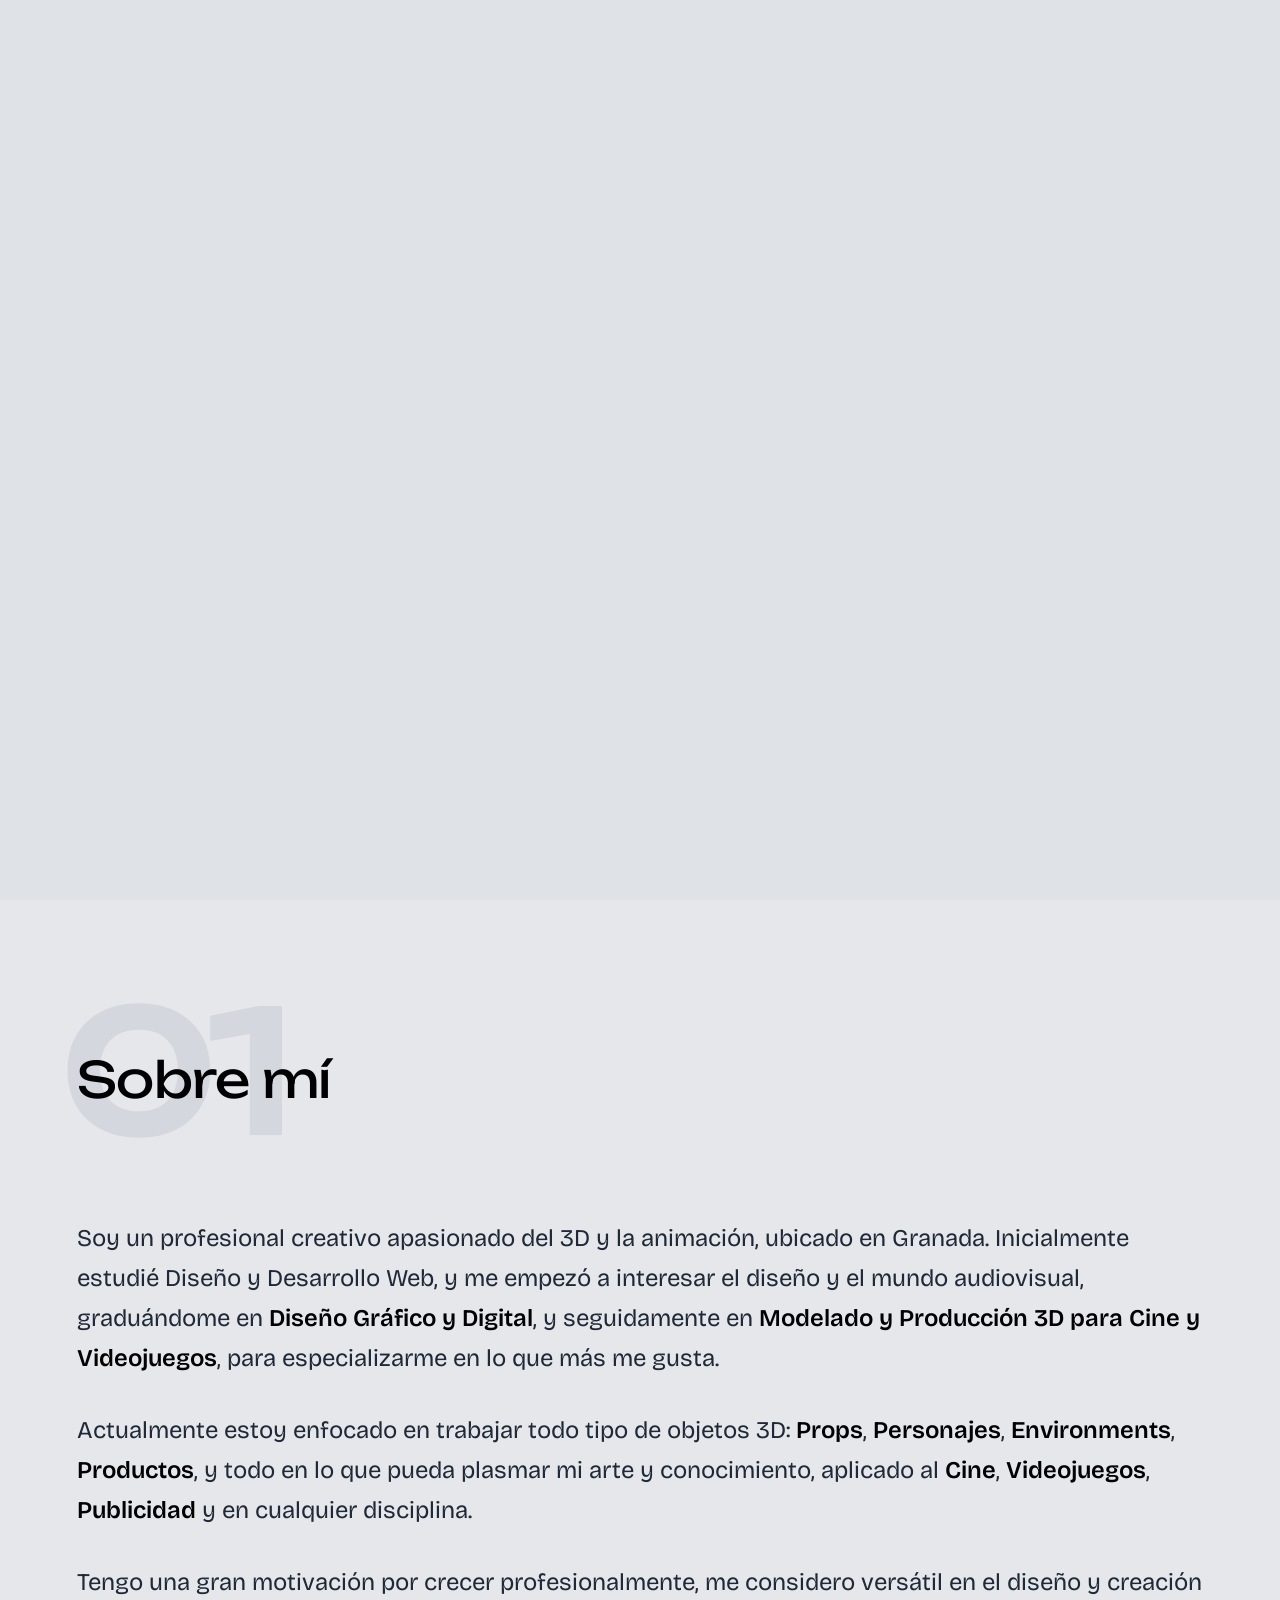
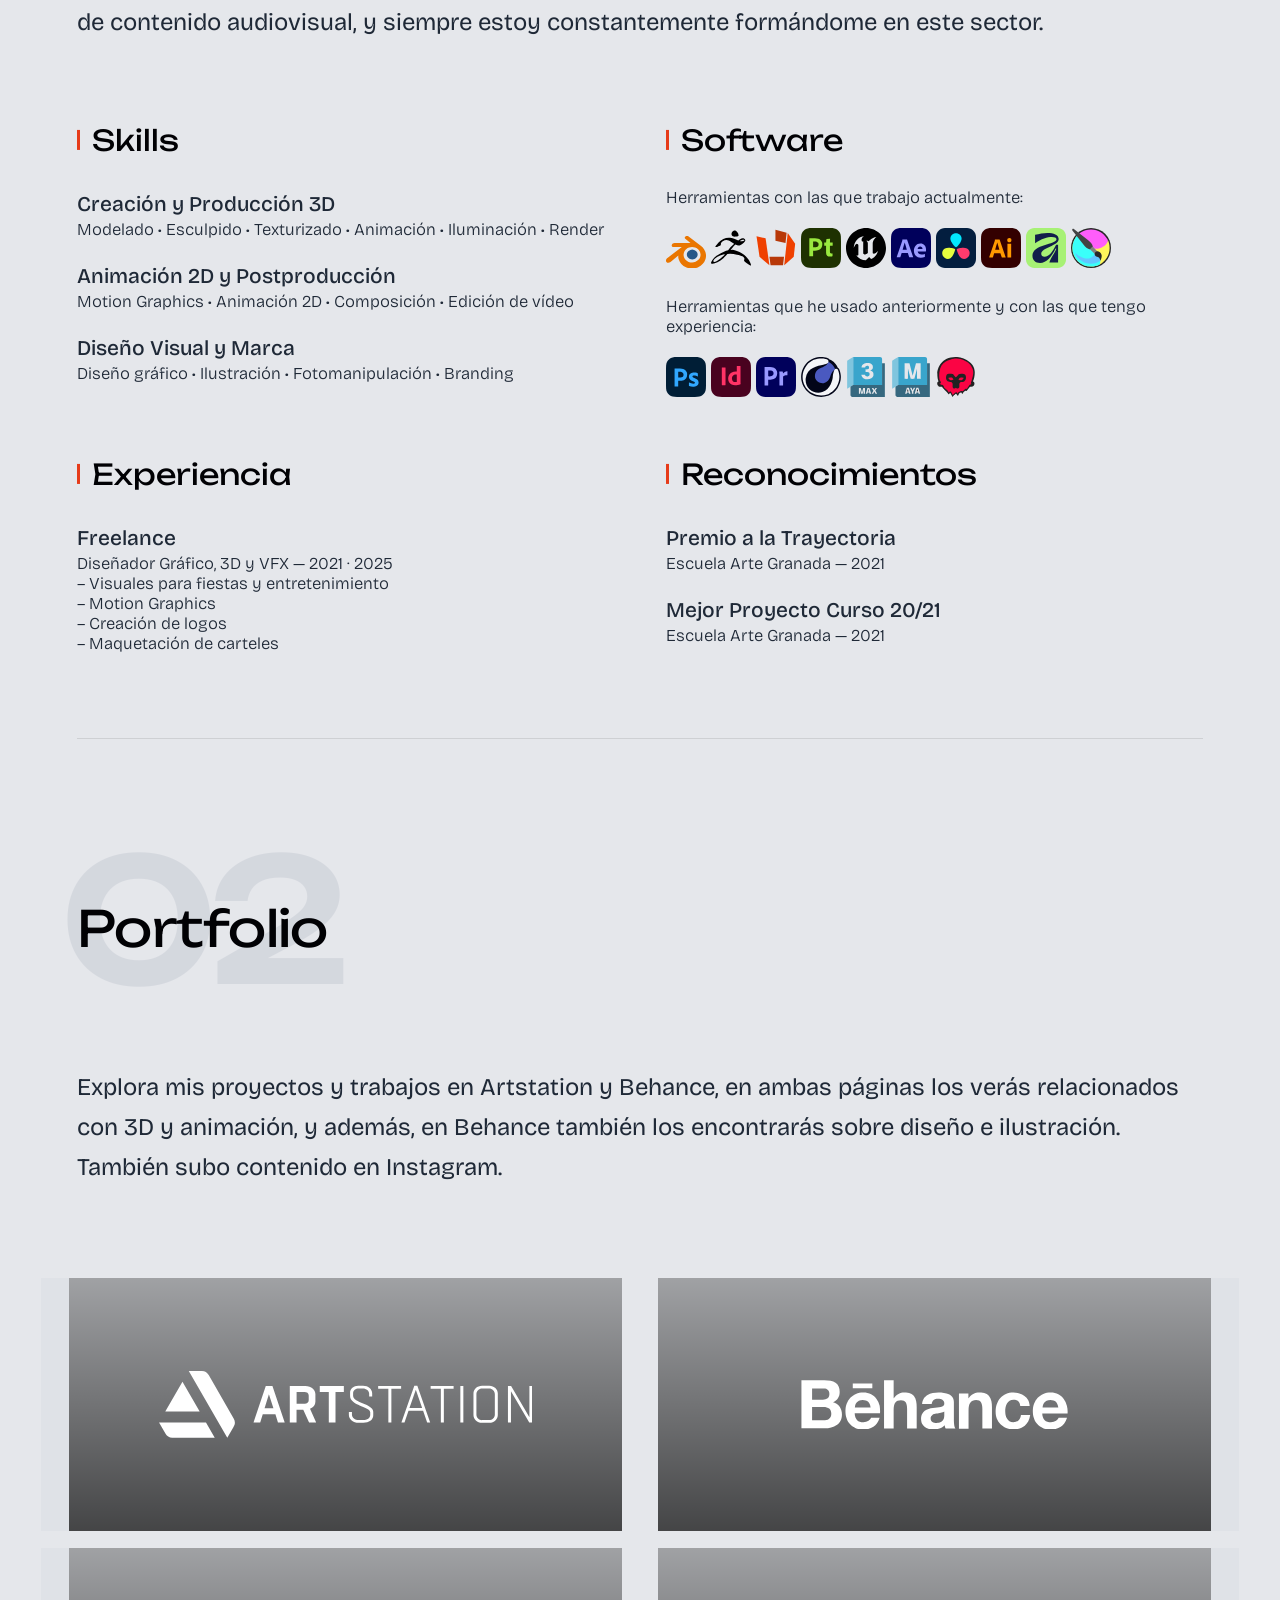
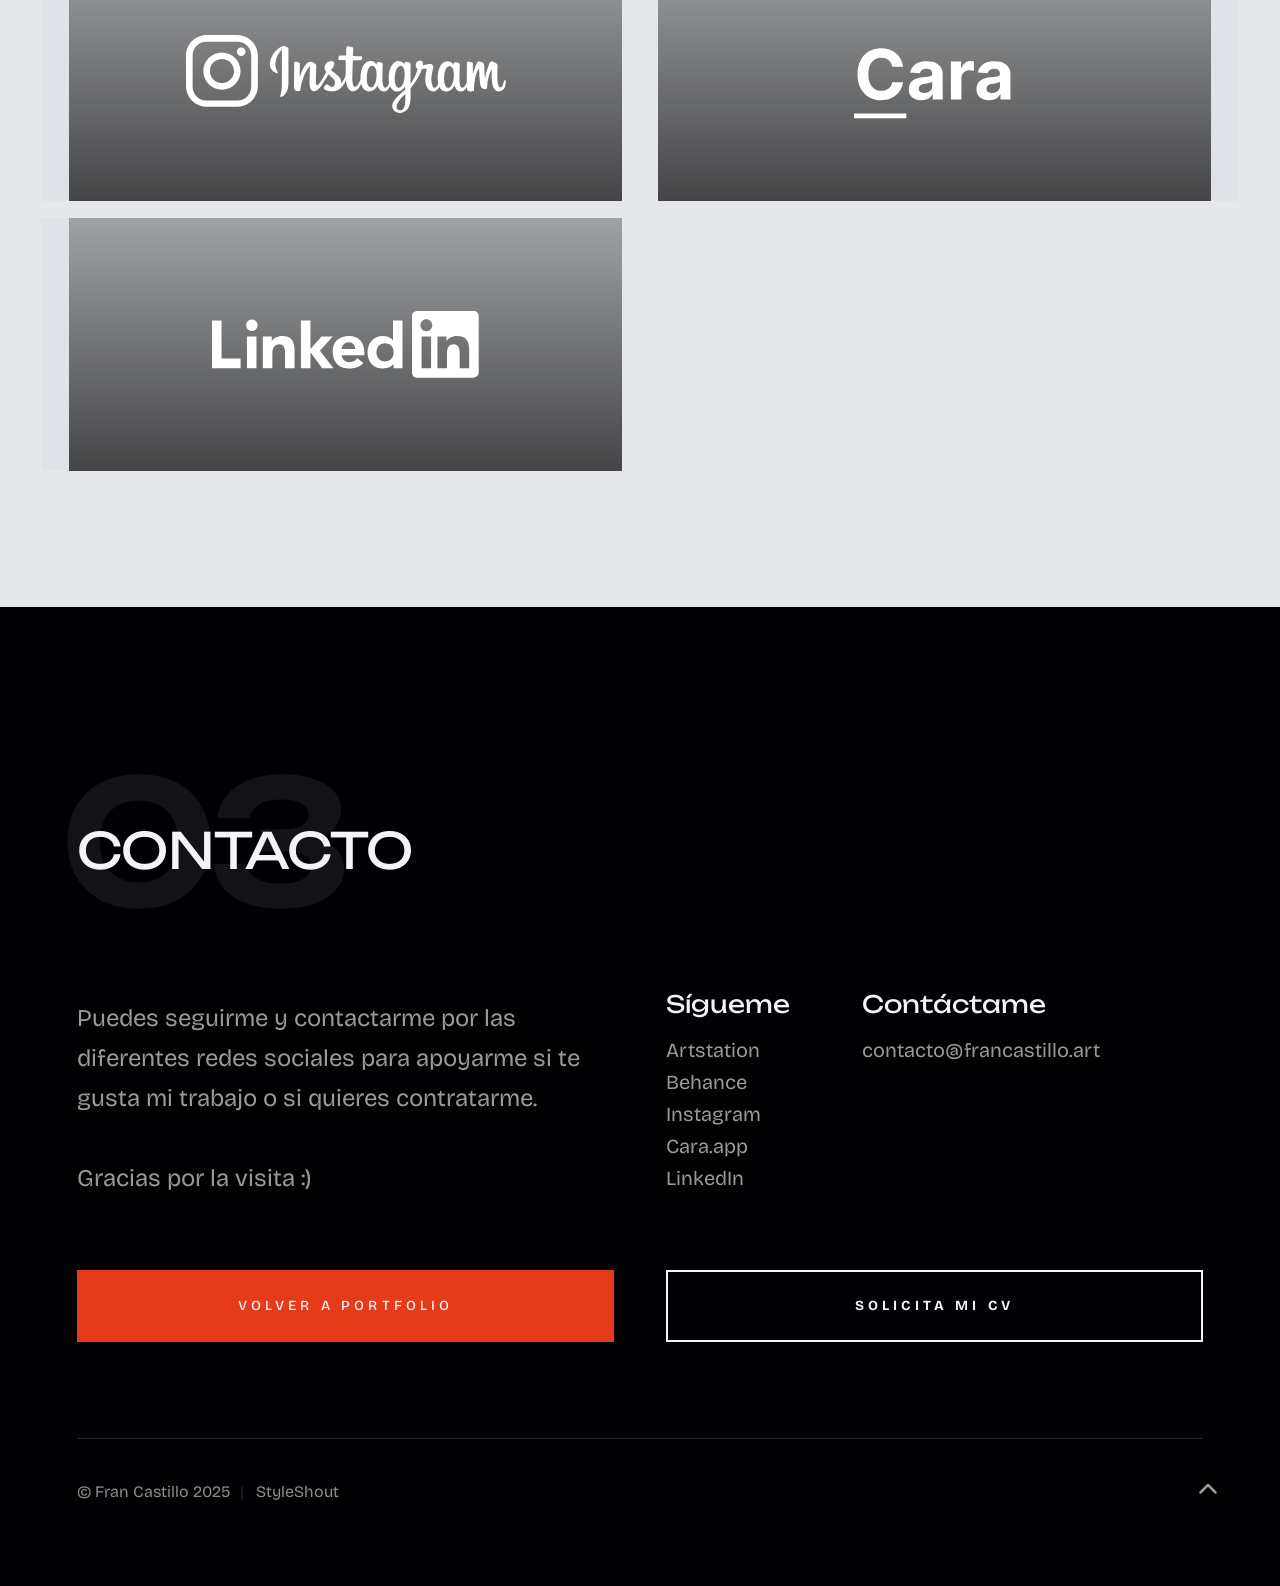
==== index.html @ a3e0c550 "Update index.html" ====
<!DOCTYPE html>
<html lang="es" class="no-js" >
<head>

    <!--- basic page needs
    ================================================== -->
    <meta charset="utf-8">
    <meta name="viewport" content="width=device-width, initial-scale=1">
    <title>Fran Castillo - Artista Digital</title>

    <script>
        document.documentElement.classList.remove('no-js');
        document.documentElement.classList.add('js');
    </script>

    <!-- CSS
    ================================================== -->
    <link rel="stylesheet" href="css/vendor.css">
    <link rel="stylesheet" href="css/styles.css">

    <!-- favicons
    ================================================== -->
    <link rel="icon" type="image/x-icon" href="assets/icons/favicon.ico">
    <link rel="icon" type="image/png" sizes="192x192" href="assets/icons/android-chrome-192x192.png">
    <link rel="icon" type="image/png" sizes="512x512" href="assets/icons/android-chrome-512x512.png">
    <link rel="icon" type="image/png" sizes="32x32" href="assets/icons/favicon-32x32.png">
    <link rel="icon" type="image/png" sizes="16x16" href="assets/icons/favicon-16x16.png">
    <link rel="apple-touch-icon" sizes="180x180" href="assets/icons/apple-touch-icon.png">

</head>


<body id="top">

    
    <!-- preloader
    ================================================== -->
    <div id="preloader">
        <div id="loader" class="dots-fade">
            <div></div>
            <div></div>
            <div></div>
        </div>
    </div>


    <!-- page wrap
    ================================================== -->
    <div id="page" class="s-pagewrap">


        <!-- # site header 
        ================================================== -->
        <header class="s-header">
            <div class="row s-header__inner">

                <div class="s-header__block">
                    <div class="s-header__logo">
                        <a class="logo smoothscroll" href="#intro">
                            <img src="assets/media/francastillo-logo.svg" alt="Homepage">
                        </a>
                    </div>

                    <a class="s-header__menu-toggle" href="#0"><span>MENU</span></a>
                </div> <!-- end s-header__block -->

                <nav class="s-header__nav">    
                    <ul class="s-header__menu-links">
                        <li class="current"><a class="smoothscroll" href="#intro">INICIO</a></li>
                        <li><a class="smoothscroll" href="#about">SOBRE MÍ</a></li>
                        <li><a class="smoothscroll" href="#works">PORTFOLIO</a></li>
                        <li><a class="smoothscroll" href="#footer">CONTACTO</a></li>
                    </ul> <!-- s-header__menu-links -->
                    
                </nav> <!-- end s-header__nav -->

            </div> <!-- end s-header__inner -->
        </header> <!-- end s-header -->


        <!-- # intro
        ================================================== -->
        <section id="intro" class="s-intro target-section">

            <div class="row s-intro__content width-sixteen-col">
                <div class="column lg-12 s-intro__content-inner grid-block grid-16">
                    
                    <div class="s-intro__content-text">

                        <div class="s-intro__content-pretitle text-pretitle">BIENVENID&#64;</div>
                        <h1 class="s-intro__content-title">
                        Soy Fran Castillo, <br>
                        Diseñador & Artista 3D <br>
                        </h1>                            

                        <div class="s-intro__content-btns">
                            <a class="smoothscroll btn" href="#about">SOBRE MÍ</a>
                            <a class="smoothscroll btn btn--stroke" href="#footer">CONTACTA CONMIGO</a>
                        </div> <!-- s-intro__content-btns -->   

                    </div> <!-- s-intro__content-text -->                     
                    
                </div> <!-- s-intro__content-inner -->  
            </div> <!-- s-intro__content -->

            <ul class="s-intro__social social-list">
                <li>
                    <a href="https://www.artstation.com/francastillo" target="_blank" rel="noopener noreferrer">
                        <svg viewBox="0 0 512 452" version="1.1" xmlns="http://www.w3.org/2000/svg" xmlns:xlink="http://www.w3.org/1999/xlink" xml:space="preserve" xmlns:serif="http://www.serif.com/" style="fill-rule:evenodd;clip-rule:evenodd;stroke-linejoin:round;stroke-miterlimit:2;">
                            <title>Artstation</title>
                            <g id="artstation-b" transform="matrix(1.00758,0,0,1.00758,-2.01515,-32.2424)">
                                <path d="M2,377.4L45,451.7C53.713,469.019 71.513,479.994 90.9,480L376.3,480L317.1,377.4L2,377.4ZM501.8,350L335.6,59.3C326.695,42.525 309.191,32 290.2,32L201.8,32L459.1,479.6L499.8,409.1C501.7,405.9 520.8,379.4 501.8,350ZM275,304.5L159.5,104.5L44,304.5L275,304.5Z" style="fill-rule:nonzero;"/>
                            </g>
                        </svg>
                        <span class="u-screen-reader-text">Artstation</span>
                    </a>
                </li>
                <li>
                    <a href="https://www.behance.net/francastilloart" target="_blank" rel="noopener noreferrer">
                        <svg viewBox="0 0 512 322" version="1.1" xmlns="http://www.w3.org/2000/svg" xmlns:xlink="http://www.w3.org/1999/xlink" xml:space="preserve" xmlns:serif="http://www.serif.com/" style="fill-rule:evenodd;clip-rule:evenodd;stroke-linejoin:round;stroke-miterlimit:2;">
                            <title>Behance</title>
                            <g id="behance-b" transform="matrix(3.47126,0,0,3.47126,3.55271e-14,-1.11775)">
                                <path d="M42.9,0.322C47.157,0.322 51.087,0.65 54.69,1.632C58.292,2.287 61.239,3.597 63.859,5.234C66.479,6.872 68.444,9.164 69.754,12.112C71.064,15.059 71.719,18.661 71.719,22.591C71.719,27.176 70.736,31.106 68.444,34.053C66.479,37 63.204,39.62 59.274,41.585C64.842,43.223 69.099,46.17 71.719,50.1C74.339,54.03 75.976,58.942 75.976,64.509C75.976,69.094 74.994,73.024 73.356,76.299C71.719,79.574 69.099,82.521 66.152,84.486C63.204,86.451 59.602,88.088 55.672,89.071C51.742,90.053 47.812,90.708 43.883,90.708L0,90.708L0,0.322L42.9,0.322ZM40.28,37C43.883,37 46.83,36.018 49.122,34.381C51.415,32.743 52.397,29.796 52.397,26.193C52.397,24.228 52.07,22.264 51.415,20.954C50.76,19.644 49.777,18.661 48.467,17.679C47.157,17.024 45.848,16.369 44.21,16.041C42.573,15.714 40.935,15.714 38.97,15.714L19.976,15.714L19.976,37L40.28,37ZM41.263,75.644C43.228,75.644 45.193,75.316 46.83,74.989C48.467,74.661 50.105,74.006 51.415,73.024C52.725,72.041 53.707,71.059 54.69,69.422C55.345,67.784 56,65.819 56,63.527C56,58.942 54.69,55.667 52.07,53.375C49.45,51.41 45.848,50.427 41.59,50.427L19.976,50.427L19.976,75.644L41.263,75.644ZM104.468,75.316C107.088,77.936 111.018,79.246 116.257,79.246C119.86,79.246 123.135,78.264 125.754,76.626C128.373,74.661 130.011,72.696 130.667,70.731L146.713,70.731C144.094,78.591 140.164,84.158 134.924,87.761C129.684,91.036 123.462,93 115.93,93C110.69,93 106.105,92.018 101.848,90.381C97.59,88.743 94.315,86.451 91.368,83.176C88.421,80.229 86.128,76.626 84.818,72.369C83.181,68.112 82.526,63.527 82.526,58.287C82.526,53.375 83.181,48.79 84.818,44.533C86.456,40.275 88.748,36.673 91.695,33.398C94.643,30.451 98.245,27.831 102.175,26.193C106.433,24.556 110.69,23.574 115.93,23.574C121.497,23.574 126.409,24.556 130.667,26.848C134.924,29.141 138.199,31.761 140.819,35.691C143.439,39.293 145.404,43.55 146.713,48.135C147.368,52.72 147.696,57.305 147.368,62.544L99.883,62.544C99.883,67.784 101.848,72.696 104.468,75.316ZM125.099,40.93C122.807,38.638 119.205,37.328 114.947,37.328C112,37.328 109.708,37.983 107.743,38.965C105.778,39.948 104.468,41.258 103.158,42.568C101.848,43.878 101.193,45.515 100.866,47.152C100.538,48.79 100.211,50.1 100.211,51.41L129.684,51.41C129.029,46.497 127.392,43.223 125.099,40.93ZM96.28,6.544L132.959,6.544L132.959,15.386L96.28,15.386L96.28,6.544Z"/>
                            </g>
                        </svg>
                        <span class="u-screen-reader-text">Behance</span>
                    </a>
                </li>
                <li>
                    <a href="https://www.instagram.com/francastilloart/" target="_blank" rel="noopener noreferrer">
                        <svg viewBox="0 0 512 512" version="1.1" xmlns="http://www.w3.org/2000/svg" xmlns:xlink="http://www.w3.org/1999/xlink" xml:space="preserve" xmlns:serif="http://www.serif.com/" style="fill-rule:evenodd;clip-rule:evenodd;stroke-linejoin:round;stroke-miterlimit:2;">
                            <title>Instagram</title>
                            <g id="instagram-b" transform="matrix(6.82667,0,0,6.82667,-85.3333,-85.3333)">
                                <path d="M33.333,12.5C21.846,12.5 12.5,21.846 12.5,33.333L12.5,66.667C12.5,78.154 21.846,87.5 33.333,87.5L66.667,87.5C78.154,87.5 87.5,78.154 87.5,66.667L87.5,33.333C87.5,21.846 78.154,12.5 66.667,12.5L33.333,12.5ZM33.333,20.833L66.667,20.833C73.558,20.833 79.167,26.442 79.167,33.333L79.167,66.667C79.167,73.558 73.558,79.167 66.667,79.167L33.333,79.167C26.442,79.167 20.833,73.558 20.833,66.667L20.833,33.333C20.833,26.442 26.442,20.833 33.333,20.833ZM70.833,25C68.548,25 66.667,26.881 66.667,29.167C66.667,31.452 68.548,33.333 70.833,33.333C73.119,33.333 75,31.452 75,29.167C75,26.881 73.119,25 70.833,25ZM50,29.167C38.513,29.167 29.167,38.513 29.167,50C29.167,61.488 38.513,70.833 50,70.833C61.488,70.833 70.833,61.488 70.833,50C70.833,38.513 61.488,29.167 50,29.167ZM50,37.5C56.892,37.5 62.5,43.108 62.5,50C62.5,56.892 56.892,62.5 50,62.5C43.108,62.5 37.5,56.892 37.5,50C37.5,43.108 43.108,37.5 50,37.5Z" style="fill-rule:nonzero;"/>
                            </g>
                        </svg>
                        <span class="u-screen-reader-text">Instagram</span>
                    </a>
                </li>
                <li>
                    <a href="https://cara.app/francastillo" target="_blank" rel="noopener noreferrer">
                        <svg viewBox="0 0 512 512" version="1.1" xmlns="http://www.w3.org/2000/svg" xmlns:xlink="http://www.w3.org/1999/xlink" xml:space="preserve" xmlns:serif="http://www.serif.com/" style="fill-rule:evenodd;clip-rule:evenodd;stroke-linejoin:round;stroke-miterlimit:2;">
                            <title>Cara</title>
                            <path id="cara-s" d="M408.233,0C465.542,0 512,46.458 512,103.767L512,408.233C512,465.542 465.542,512 408.233,512L103.767,512C46.458,512 0,465.542 0,408.233L0,103.767C0,46.458 46.458,0 103.767,0L408.233,0ZM336.928,206.273L380.271,147.956C311.433,93.335 206.289,96.756 145.761,164.939C125.701,187.535 112.804,217.015 111.315,252.774C109.244,302.525 131.591,348.601 166.429,373.333C232.326,420.112 321.044,408.824 384.282,364.477L345.538,302.72C299.036,338.888 213.657,335.441 207.757,263.106C201.855,190.773 281.815,170.105 336.928,206.273Z"/>
                        </svg>
                        <span class="u-screen-reader-text">Cara</span>
                    </a>
                </li>
                <li>
                    <a href="https://www.linkedin.com/in/francastillo7" target="_blank" rel="noopener noreferrer">
                        <svg viewBox="0 0 512 512" version="1.1" xmlns="http://www.w3.org/2000/svg" xmlns:xlink="http://www.w3.org/1999/xlink" xml:space="preserve" xmlns:serif="http://www.serif.com/" style="fill-rule:evenodd;clip-rule:evenodd;stroke-linejoin:round;stroke-miterlimit:2;">
                            <title>LinkedIn</title>
                            <g id="linkedin-b" transform="matrix(1.14286,0,0,1.14286,2.13163e-14,-5.68434e-14)">
                                <path d="M100.3,448L7.4,448L7.4,148.9L100.3,148.9L100.3,448ZM53.8,108.1C24.1,108.1 0,83.5 0,53.8C-0,24.286 24.286,0 53.8,0C83.314,-0 107.6,24.286 107.6,53.8C107.6,83.5 83.5,108.1 53.8,108.1ZM448,448L355.2,448L355.2,302.4C355.2,267.7 354.5,223.2 306.9,223.2C258.6,223.2 251.2,260.9 251.2,299.9L251.2,448L158.4,448L158.4,148.9L247.5,148.9L247.5,189.7L248.8,189.7C261.2,166.2 291.5,141.4 336.7,141.4C430.7,141.4 448,203.3 448,283.7L448,448Z" style="fill-rule:nonzero;"/>
                            </g>
                        </svg>
                        <span class="u-screen-reader-text">LinkedIn</span>
                    </a>
                </li>
            </ul> <!-- end s-intro__social -->

            <div class="s-intro__content-media">
                <img src="assets/media/francastillo-intro-bg.webp" srcset="assets/media/francastillo-intro-bg.webp 1x, assets/media/francastillo-intro-bg.webp 2x" alt="">
                <!--<video autoplay loop muted playsinline loading="lazy"><source src="" type="video/mp4"></video>-->
            </div> <!-- s-intro__content-media -->                

            <div class="s-intro__btn-download">
                <a class="smoothscroll btn btn--stroke" href="#works">MIS TRABAJOS</a>
            </div> <!-- end s-intro__btn-download -->
            
            <div class="s-intro__scroll-down">
                <a href="#about" class="smoothscroll">
                    <div class="scroll-icon">
                        <svg xmlns="http://www.w3.org/2000/svg" viewBox="0 0 512 512"><path d="M233.4 406.6c12.5 12.5 32.8 12.5 45.3 0l192-192c12.5-12.5 12.5-32.8 0-45.3s-32.8-12.5-45.3 0L256 338.7 86.6 169.4c-12.5-12.5-32.8-12.5-45.3 0s-12.5 32.8 0 45.3l192 192z"/></svg>
                    </div>
                    <span class="scroll-text u-screen-reader-text">DESPLAZAR</span>
                </a>
            </div> <!-- s-intro__scroll-down -->

        </section> <!-- end s-intro -->


        <!-- # about
        ================================================== -->
        <section id="about" class="s-about target-section">

            <div class="row s-about__content">
                <div class="column xl-12">    
                    
                    <div class="section-header" data-num="01">
                        <h2 class="text-display-title">Sobre mí</h2>
                    </div> <!-- end section-header -->

                    <p class="attention-getter">
                    Soy un profesional creativo apasionado del 3D y la animación, ubicado en Granada. Inicialmente estudié Diseño y Desarrollo Web, y me empezó a interesar el diseño y el mundo audiovisual, graduándome en <strong>Diseño Gráfico y Digital</strong>, y seguidamente en <strong>Modelado y Producción 3D para Cine y Videojuegos</strong>, para especializarme en lo que más me gusta.
                    </p>

                    <p class="attention-getter">
                    Actualmente estoy enfocado en trabajar todo tipo de objetos 3D: <strong>Props</strong>, <strong>Personajes</strong>, <strong>Environments</strong>, <strong>Productos</strong>, y todo en lo que pueda plasmar mi arte y conocimiento, aplicado al <strong>Cine</strong>, <strong>Videojuegos</strong>, <strong>Publicidad</strong> y en cualquier disciplina.
                    </p>

                    <p class="attention-getter">
                    Tengo una gran motivación por crecer profesionalmente, me considero versátil en el diseño y creación de contenido audiovisual, y siempre estoy constantemente formándome en este sector.
                    </p>

                    <hr style="margin: 0;border: none; height: 50px; background-color: transparent;">

                    <!--DIV SKILLS Y SOFTWARE-->
                    <div class="grid-list-items s-about__blocks">

                        <div class="grid-list-items__item s-about__block">
                            <h4 class="s-about__block-title">Skills</h4>
                            <ul class="s-about__list">
                                <li>
                                    Creación y Producción 3D
                                    <span>Modelado &#8226; Esculpido &#8226; Texturizado &#8226; Animación &#8226; Iluminación &#8226; Render</span>
                                </li>
                                <li>
                                    Animación 2D y Postproducción
                                    <span>Motion Graphics &#8226; Animación 2D &#8226; Composición &#8226; Edición de vídeo</span>
                                </li>
                                <li>
                                    Diseño Visual y Marca
                                    <span>Diseño gráfico &#8226; Ilustración &#8226; Fotomanipulación &#8226; Branding</span>
                                </li>
                                
                            </ul>
                        </div> <!--end s-about__block -->

                        <div class="grid-list-items__item s-about__block">
                            <h4 class="s-about__block-title">Software</h4>
                            <ul class="s-about__list">
                                <li>
                                    <span>Herramientas con las que trabajo actualmente:</span>
                                </li>
                                <li>
                                    <!-- BLENDER SVG -->
                                    <a href="https://www.blender.org/" target="_blank" rel="noopener noreferrer" style="cursor: help;">
                                        <svg  width="40px" id="Layer_1" data-name="Layer 1" xmlns="http://www.w3.org/2000/svg" viewBox="0 0 499.77 405.98"><title>Blender</title><defs>
                                        <style>
                                            .cls-1{fill:var(--color-svg-light);transition: all 0.3s;}
                                            svg:hover .cls-2, svg:hover .cls-3{fill:var(--color-svg-dark);transition: all 0.3s;}
                                            .cls-2{fill:#265787;transition: all 0.3s;}
                                            .cls-3{fill:#ea7600;transition: all 0.3s;}
                                        </style></defs>
                                        <path class="cls-1" d="M196.49,225.35c1.82-32.49,17.73-61.11,41.73-81.4,23.54-19.92,55.22-32.1,89.78-32.1S394.21,124,417.77,144c24,20.29,39.89,48.91,41.73,81.37,1.82,33.38-11.6,64.39-35.14,87.37-24,23.38-58.13,38.06-96.36,38.06s-72.43-14.68-96.41-38.06C208,289.71,194.66,258.7,196.49,225.35Z"/>
                                        <path class="cls-2" d="M260.53,228.27c.93-16.67,9.1-31.36,21.41-41.77a72.65,72.65,0,0,1,92.13,0c12.3,10.41,20.47,25.1,21.41,41.75.93,17.13-6,33-18,44.83-12.31,12-29.83,19.53-49.44,19.53s-37.16-7.53-49.47-19.53C266.45,261.29,259.59,245.38,260.53,228.27Z"/>
                                        <path class="cls-3" d="M153.08,262c.11,6.52,2.19,19.2,5.31,29.1a153.58,153.58,0,0,0,33.16,57.42,171.34,171.34,0,0,0,58,41.67A189.71,189.71,0,0,0,402,389.88,172.65,172.65,0,0,0,460,348a154.79,154.79,0,0,0,33.15-57.53,145.39,145.39,0,0,0,6.24-32.11,146.87,146.87,0,0,0-1-31.9,148.49,148.49,0,0,0-21.15-57.87,161.49,161.49,0,0,0-38.58-42.53l0,0L282.5,6.2c-.14-.11-.26-.22-.41-.32-10.24-7.86-27.47-7.83-38.73,0s-12.69,21.14-2.56,29.46l0,0,65.11,53-198.46.21h-.27C90.74,88.61,75,99.37,71.85,113c-3.21,13.86,7.93,25.36,25,25.42l0,.06,100.6-.19L17.9,276l-.69.51C.28,289.52-5.2,311.08,5.47,324.73c10.82,13.87,33.84,13.9,51,.08l98-80.18A152.15,152.15,0,0,0,153.08,262ZM404.82,298.2c-20.18,20.56-48.44,32.22-79,32.28s-58.89-11.5-79.07-32a93.92,93.92,0,0,1-21.58-33.78,87.69,87.69,0,0,1-5-37.74A89.11,89.11,0,0,1,231,191.39a98,98,0,0,1,24-28.55c19.62-16,44.6-24.65,70.73-24.68s51.12,8.54,70.76,24.48a97.5,97.5,0,0,1,24,28.46,89.19,89.19,0,0,1,10.86,35.52,87.81,87.81,0,0,1-5,37.72A94.33,94.33,0,0,1,404.82,298.2Z"/></svg>
                                    </a>

                                    <!-- ZBRUSH SVG -->
                                    <a href="https://www.maxon.net/zbrush" target="_blank" rel="noopener noreferrer" style="cursor: help;">
                                        <svg width="40px"  viewBox="0 0 280 280" version="1.1" xmlns="http://www.w3.org/2000/svg" xmlns:xlink="http://www.w3.org/1999/xlink" xml:space="preserve" xmlns:serif="http://www.serif.com/" style="fill-rule:evenodd;clip-rule:evenodd;stroke-linejoin:round;stroke-miterlimit:2;"><title>ZBrush</title>
                                        <style>
                                            .cls-zbrush{fill:black;transition: all 0.3s;}
                                            svg:hover .cls-zbrush{fill:var(--color-svg-dark);transition: all 0.3s;}
                                        </style>
                                        <g transform="matrix(0.350686,0,0,0.350686,-0.274326,-0.274148)">
                                        <path class="cls-zbrush" d="M410.891,130.092C407.842,114.83 411.734,99.009 422.289,82.628C434.772,62.916 449.48,52.098 466.414,49.872C488.345,47.377 508.605,59.03 527.48,84.294C544.967,107.884 552.744,130.092 550.802,150.356C550.517,162.569 532.484,170.061 496.673,172.556C468.633,174.783 448.373,172.003 435.316,163.952C421.72,155.908 413.669,144.531 410.891,130.092ZM797.838,747.709C795.897,751.862 788.97,751.311 777.02,746.038C756.761,736.325 734.278,721.609 709.02,701.62C680.98,679.42 664.597,661.933 660.159,649.159C659.33,646.105 659.612,642.227 661.272,637.23L666.553,623.067C670.155,610.025 665.433,596.983 652.391,583.925C646.012,577.545 637.406,571.444 626.852,565.608C602.155,552.566 566.62,541.466 519.711,532.577C471.127,523.419 424.783,518.145 380.644,517.039L327.07,519.817C312.914,536.191 299.319,551.453 286.262,565.608C275.162,577.269 264.345,588.094 253.791,598.088C211.323,636.117 169.97,664.987 129.439,684.969C74.198,711.897 32.839,719.667 4.803,707.73C1.195,705.234 0.083,701.073 1.195,695.239L6.192,679.695C25.345,638.059 56.711,600.03 99.737,565.606C103.345,562.559 107.23,559.78 110.837,557.009C144.981,531.745 191.056,505.1 249.075,477.619C287.097,461.245 318.47,450.42 342.897,445.147L365.934,413.22C375.092,401.844 384.803,391.019 394.522,380.741C415.339,358.256 436.705,337.445 459.203,318.845C461.139,318.009 461.422,316.903 460.302,315.514C448.927,309.134 430.331,297.189 405.077,279.703C383.414,264.995 366.487,254.723 354.266,249.166C315.967,231.962 276.825,236.959 236.584,264.159C212.428,280.256 199.384,298.027 197.997,317.456L196.606,341.33C197.997,347.986 176.625,359.092 132.769,374.636C124.717,377.133 118.055,379.352 112.503,380.739C102.784,382.681 96.122,382.966 92.797,381.292L91.684,380.739L88.636,378.797C84.745,371.028 103.069,344.377 143.317,298.578C146.095,295.467 148.902,292.447 151.723,289.469L151.817,289.348L151.909,289.286C224.778,212.637 310.719,182.973 409.508,200.595C436.706,205.316 481.689,221.967 544.697,250.284C551.623,243.339 563.573,235.017 579.948,225.575C600.767,213.645 617.97,207.252 631.02,206.983C659.616,206.7 677.648,217.523 685.148,240.009C689.586,253.619 679.591,272.772 654.895,297.473C629.362,323.566 605.206,339.941 582.445,346.595C553.85,355.208 522.761,350.209 489.73,332.172C475.028,343.548 458.37,359.93 440.323,380.741C439.494,381.577 438.658,382.683 437.828,383.519L395.086,434.597L394.527,438.198L423.95,437.094C445.045,437.653 466.417,441.253 488.348,448.194C548.033,467.347 597.992,490.936 638.233,518.98C657.386,532.575 676,548.127 693.478,565.606C711.519,583.923 729.005,604.466 745.38,626.95C759.827,646.947 772.033,667.198 782.297,687.464C796.733,715.784 801.998,735.766 797.838,747.709ZM579.113,261.389C584.386,265.55 596.875,267.222 617.142,266.386C639.619,265.55 654.894,261.113 663.492,252.506C667.661,248.339 667.661,244.178 662.939,240.294C657.666,235.573 647.953,234.467 634.075,236.403C622.138,238.345 609.366,242.506 595.492,248.9C581.891,255.28 576.334,259.447 579.113,261.389ZM276.273,527.303L269.888,526.475C250.734,530.366 232.97,534.803 216.597,539.808C193.561,547.294 172.181,555.898 152.477,565.609C136.655,573.109 121.939,581.439 108.344,590.314C65.034,618.348 45.052,645.561 48.659,671.922L52.827,676.642C64.203,684.142 86.688,678.306 119.995,659.155C165.248,632.794 205.766,601.703 241.577,565.609C253.514,553.395 265.167,540.63 276.273,527.303Z" style="fill-rule:nonzero;"/></g></svg>
                                    </a>

                                    <!-- RIZOM SVG -->
                                    <a href="https://www.rizom-lab.com/" target="_blank" rel="noopener noreferrer" style="cursor: help;">
                                        <svg width="40px"  viewBox="0 0 280 280" version="1.1" xmlns="http://www.w3.org/2000/svg" xmlns:xlink="http://www.w3.org/1999/xlink" xml:space="preserve" xmlns:serif="http://www.serif.com/" style="fill-rule:evenodd;clip-rule:evenodd;stroke-linejoin:round;stroke-miterlimit:2;"><title>RizomUV</title>
                                        <style>
                                            svg:hover .cls-1-rizom, svg:hover .cls-2-rizom, svg:hover .cls-3-rizom, svg:hover .cls-4-rizom{fill:var(--color-svg-dark);transition: all 0.3s;}
                                            .cls-1-rizom, .cls-4-rizom{fill:rgb(239,64,0);transition: all 0.3s;}
                                            .cls-2-rizom, .cls-3-rizom{fill:rgb(184,56,8);transition: all 0.3s;}
                                        </style>
                                        <g>
                                        <path class="cls-1-rizom" d="M3.505,57.29L24.748,201.304L93.995,261.52L67.065,72.009L3.505,57.29Z"/>
                                        <path class="cls-2-rizom" d="M93.995,201.806L196.026,201.806L189.168,261.52L102.024,261.52L93.995,201.806Z"/>
                                        <path class="cls-3-rizom" d="M135.978,11.627L135.978,88.401L206.564,104.459L214.09,34.04L135.978,11.627Z"/>
                                        <path class="cls-4-rizom" d="M222.119,34.542L197.396,261.52L264.27,201.806L274.138,110.146L222.119,34.542Z"/></g></svg>
                                    </a>

                                    <!-- PAINTER SVG -->
                                    <a href="https://www.adobe.com/es/products/substance3d/apps/painter.html" target="_blank" rel="noopener noreferrer" style="cursor: help;">
                                        <svg width="40px"  viewBox="0 0 280 280" version="1.1" xmlns="http://www.w3.org/2000/svg" xmlns:xlink="http://www.w3.org/1999/xlink" xml:space="preserve" xmlns:serif="http://www.serif.com/" style="fill-rule:evenodd;clip-rule:evenodd;stroke-linejoin:round;stroke-miterlimit:2;"><title>Substance 3D Painter</title>
                                        <style>
                                            svg:hover .cls-1-painter {fill:var(--color-svg-dark);transition: all 0.3s;}
                                            svg:hover .cls-2-painter, svg:hover .cls-3-painter {fill:var(--color-svg-light);transition: all 0.3s;}
                                            .cls-1-painter {fill:#1e3101;transition: all 0.3s;}
                                            .cls-2-painter, .cls-3-painter{fill:#99e83f;transition: all 0.3s;}
                                        </style>
                                        <g transform="matrix(0.769996,0,0,0.769996,32.5677,32.2006)"><g transform="matrix(0.519483,0,0,0.519483,-68.2703,-67.7933)">
                                        <path class="cls-1-painter" d="M50,303.333C50,214.658 50,170.321 67.257,136.451C82.437,106.659 106.659,82.437 136.451,67.257C170.321,50 214.658,50 303.333,50L496.668,50C585.343,50 629.68,50 663.547,67.257C693.34,82.437 717.563,106.659 732.742,136.451C750,170.321 750,214.658 750,303.333L750,496.668C750,585.343 750,629.68 732.742,663.547C717.563,693.34 693.34,717.563 663.547,732.742C629.68,750 585.343,750 496.668,750L303.333,750C214.658,750 170.321,750 136.451,732.742C106.659,717.563 82.437,693.34 67.257,663.547C50,629.68 50,585.343 50,496.668L50,303.333Z" style="fill-rule:nonzero;"/></g><g transform="matrix(0.727771,0,0,0.727771,-47.3917,-41.5898)">
                                        <path class="cls-2-painter" d="M110.85,350.39L110.85,130.71C110.85,129.11 111.53,128.31 112.91,128.31C116.57,128.31 120.923,128.253 125.97,128.14C131.017,128.027 136.46,127.91 142.3,127.79L160.87,127.45C167.403,127.33 173.877,127.27 180.29,127.27C197.71,127.27 212.377,129.45 224.29,133.81C235.046,137.441 244.856,143.431 253,151.34C259.904,158.194 265.241,166.465 268.64,175.58C271.859,184.449 273.49,193.815 273.46,203.25C273.46,221.59 269.22,236.717 260.74,248.63C252.205,260.603 240.204,269.678 226.36,274.63C210.93,280.181 194.627,282.918 178.23,282.71C173.183,282.71 169.63,282.65 167.57,282.53C165.51,282.42 162.41,282.36 158.29,282.36L158.29,350.09C158.497,351.573 157.452,352.965 155.97,353.18C155.715,353.22 155.455,353.22 155.2,353.18L113.25,353.18C111.65,353.14 110.85,352.23 110.85,350.39ZM158.29,169.56L158.29,240.73C161.263,240.963 164.013,241.077 166.54,241.07L177.88,241.07C186.201,241.19 194.491,240.03 202.46,237.63C209.271,235.607 215.36,231.671 220,226.29C224.467,221.023 226.7,213.69 226.7,204.29C226.873,197.642 225.138,191.082 221.7,185.39C218.073,179.877 212.834,175.613 206.7,173.18C198.71,170.079 190.176,168.62 181.61,168.89C176.11,168.89 171.24,168.947 167,169.06C162.76,169.173 159.837,169.343 158.23,169.57L158.29,169.56Z" style="fill-rule:nonzero;"/></g><g transform="matrix(0.727771,0,0,0.727771,-47.3917,-41.5898)">
                                        <path class="cls-3-painter" d="M401,319.11L401,347.3C401,349.82 400.083,351.31 398.25,351.77C393.737,353.18 389.146,354.329 384.5,355.21C379.055,356.18 373.531,356.638 368,356.58C353.1,356.58 341.413,352.683 332.94,344.89C324.467,337.097 320.227,324.607 320.22,307.42L320.22,222.16L299.92,222.16C298.09,222.16 297.17,221.16 297.17,219.07L297.17,185C297.17,183.17 298.17,182.25 300.27,182.25L320.55,182.25C320.777,178.357 321.063,173.83 321.41,168.67C321.76,163.52 322.21,158.36 322.79,153.2C323.37,148.04 323.87,143.86 324.33,140.66C324.549,139.976 324.888,139.336 325.33,138.77C325.776,138.211 326.373,137.79 327.05,137.56L368,132.44C368.622,132.256 369.288,132.287 369.89,132.53C370.35,132.76 370.41,133.36 370.41,134.53C369.95,139.803 369.617,146.967 369.41,156.02C369.203,165.073 368.973,173.837 368.72,182.31L400.72,182.31C402.1,182.31 402.79,183.23 402.79,185.06L402.79,219.79C402.959,220.916 402.191,221.988 401.07,222.19L368.34,222.19L368.34,295.76C368.34,303.56 369.673,309.12 372.34,312.44C375.007,315.76 379.877,317.427 386.95,317.44C389.01,317.44 390.95,317.39 392.8,317.27C394.65,317.15 396.46,316.98 398.3,316.75C398.923,316.52 399.618,316.582 400.19,316.92C400.814,317.464 401.119,318.291 401,319.11Z" style="fill-rule:nonzero;"/></g></g></svg>
                                    </a>
                                    
                                    <!-- UNREAL SVG -->
                                    <a href="https://www.unrealengine.com/" target="_blank" rel="noopener noreferrer" style="cursor: help;">
                                        <svg width="40px"  viewBox="0 0 280 280" version="1.1" xmlns="http://www.w3.org/2000/svg" xmlns:xlink="http://www.w3.org/1999/xlink" xml:space="preserve" xmlns:serif="http://www.serif.com/" style="fill-rule:evenodd;clip-rule:evenodd;stroke-linejoin:round;stroke-miterlimit:2;"><title>Unreal Engine</title>
                                        <style>
                                            svg:hover .cls-1-unreal {fill:var(--color-svg-dark);transition: all 0.3s;}
                                            .cls-1-unreal {fill:black;transition: all 0.3s;}
                                        </style>
                                        <g transform="matrix(0.21875,0,0,0.21875,0,0)">
                                        <path class="cls-1-unreal" d="M640,1280C993.46,1280 1280,993.46 1280,640C1280,286.54 993.46,0 640,0C286.54,0 0,286.54 0,640C0,993.46 286.54,1280 640,1280ZM803.7,995.81C960.2,921.89 1009.26,785.38 1020.3,732.2C963.08,790.8 899.77,850.2 857.19,809.08C857.19,809.08 854.86,589.63 854.86,499.65C854.86,378.65 969.61,288.47 969.61,288.47C906.5,299.71 830.72,322.18 750.28,401.12C743.02,408.32 736.14,415.88 729.66,423.79C695.19,397.4 650.52,405.31 650.52,405.31C674.66,418.57 698.75,457.19 698.75,489.16L698.75,803.42C698.75,803.42 646.12,849.72 605.56,849.72C596.42,849.79 587.39,847.67 579.23,843.54C571.07,839.41 564.02,833.39 558.67,825.98C555.46,821.79 552.8,817.2 550.76,812.33L550.76,424.07C538.77,433.96 498.25,442.11 498.25,374.85C498.25,333.06 528.36,283.25 581.98,252.7C508.35,263.93 439.39,295.74 383.06,344.46C340.26,381.44 306.03,427.31 282.75,478.86C259.47,530.41 247.69,586.41 248.24,642.98C248.24,642.98 287.45,520.47 336.56,509.15C343.71,507.27 351.21,507.08 358.45,508.61C365.69,510.14 372.47,513.33 378.26,517.95C384.05,522.56 388.67,528.46 391.77,535.18C394.87,541.9 396.36,549.25 396.11,556.64L396.11,844.3C396.11,873.46 377.31,879.83 359.94,879.52C348.17,878.69 336.54,876.5 325.28,872.99C361.14,921.52 407.74,961.11 461.43,988.65C515.12,1016.19 574.46,1030.94 634.8,1031.75L740.85,925.15L803.7,995.81Z"/></g></svg>
                                     </a>

                                    <!-- AFTER EFFECTS SVG -->
                                    <a href="https://www.adobe.com/es/products/aftereffects.html" target="_blank" rel="noopener noreferrer" style="cursor: help;">
                                        <svg width="40px"  viewBox="0 0 280 280" version="1.1" xmlns="http://www.w3.org/2000/svg" xmlns:xlink="http://www.w3.org/1999/xlink" xml:space="preserve" xmlns:serif="http://www.serif.com/" style="fill-rule:evenodd;clip-rule:evenodd;stroke-linejoin:round;stroke-miterlimit:2;"><title>After Effects</title>
                                        <style>
                                            svg:hover .cls-1-after {fill:var(--color-svg-dark);transition: all 0.3s;}
                                            svg:hover .cls-2-after, svg:hover .cls-3-after {fill:var(--color-svg-light);transition: all 0.3s;}
                                            .cls-1-after {fill:#00005b;transition: all 0.3s;}
                                            .cls-2-after, .cls-3-after{fill:#99f;transition: all 0.3s;}
                                        </style>
                                        <g transform="matrix(0.769996,0,0,0.769996,32.5677,32.2006)"><g transform="matrix(0.519483,0,0,0.519483,-68.2702,-67.7933)">
                                        <path class="cls-1-after" d="M50,303.333C50,214.658 50,170.321 67.257,136.451C82.437,106.659 106.659,82.437 136.451,67.257C170.321,50 214.658,50 303.333,50L496.668,50C585.343,50 629.68,50 663.547,67.257C693.34,82.437 717.563,106.659 732.742,136.451C750,170.321 750,214.658 750,303.333L750,496.668C750,585.343 750,629.68 732.742,663.547C717.563,693.34 693.34,717.563 663.547,732.742C629.68,750 585.343,750 496.668,750L303.333,750C214.658,750 170.321,750 136.451,732.742C106.659,717.563 82.437,693.34 67.257,663.547C50,629.68 50,585.343 50,496.668L50,303.333Z" style="fill-rule:nonzero;"/></g><g transform="matrix(0.519483,0,0,0.519483,-68.2702,-67.7933)">
                                        <path class="cls-2-after" d="M344.733,489.095L236.26,489.095L214.19,559.548C213.577,562.16 211.171,564.01 208.555,563.882L153.614,563.882C150.481,563.882 149.385,562.117 150.327,558.585L244.242,282.315C245.182,279.428 246.121,276.603 247.061,272.907C248.289,266.48 248.918,259.95 248.939,253.403C248.67,251.468 250.34,249.754 252.225,250.03L326.89,250.03C329.078,250.03 330.328,250.833 330.645,252.438L437.242,559.065C438.18,562.28 437.24,563.885 434.425,563.882L373.378,563.882C371.238,564.125 369.193,562.658 368.683,560.51L344.733,489.095ZM253.165,429.693L327.36,429.693C315.17,388.037 301.413,346.933 290.263,304.953C277.628,348.498 265.96,388.883 253.165,429.693Z" style="fill-rule:nonzero;"/></g><g transform="matrix(0.519483,0,0,0.519483,-68.2702,-67.7933)">
                                        <path class="cls-3-after" d="M516.52,461.893C520.837,497.665 550.878,514.72 584.14,513.992C602.898,513.625 622.943,510.712 640.47,503.62C642.03,502.342 642.818,503.14 642.818,506.03L642.818,551.783C642.965,554.163 641.97,556.29 640,557.563C618.215,567.458 593.21,570.443 569.583,570.063C499.138,570.063 450.76,520.428 450.78,448.212C450.595,379.778 494.993,322.043 563.948,322.043C622.4,320.527 662.868,367.325 663.03,425.578C663.03,436.185 662.438,446.833 661.153,457.362C660.903,459.532 659.055,461.217 656.925,461.217C610.243,461.217 563.333,461.893 516.52,461.893ZM516.52,418.018C542.538,418.018 568.705,418.938 594.705,417.777C598.613,417.378 601.515,416.635 601.515,412.573C600.973,390.977 582.747,373.215 561.6,374.043C536.05,372.458 519.698,394.028 516.52,418.018Z" style="fill-rule:nonzero;"/></g></g></svg>
                                    </a>

                                    <!-- DAVINCI SVG -->
                                    <a href="https://www.blackmagicdesign.com/es/products/davinciresolve" target="_blank" rel="noopener noreferrer" style="cursor: help;">
                                        <svg width="40px"  viewBox="0 0 280 280" version="1.1" xmlns="http://www.w3.org/2000/svg" xmlns:xlink="http://www.w3.org/1999/xlink" xml:space="preserve" xmlns:serif="http://www.serif.com/" style="fill-rule:evenodd;clip-rule:evenodd;stroke-linejoin:round;stroke-miterlimit:2;"><title>Davinci Resolve</title>
                                        <style>
                                            svg:hover .cls-1-davinci {fill:var(--color-svg-dark);transition: all 0.3s;}
                                            svg:hover .cls-2-davinci, svg:hover .cls-3-davinci, svg:hover .cls-4-davinci {fill:var(--color-svg-light);transition: all 0.3s;}
                                            .cls-1-davinci {fill:#031e3f;transition: all 0.3s;}
                                            .cls-2-davinci {fill:#02e7fd;transition: all 0.3s;}
                                            .cls-3-davinci {fill:#e5fd3e;transition: all 0.3s;}
                                            .cls-4-davinci {fill:#ff3b6d;transition: all 0.3s;}
                                        </style>
                                        <g>
                                        <path class="cls-1-davinci" d="M216.887,0C251.743,0 280,28.257 280,63.113L280,216.887C280,251.743 251.743,280 216.887,280L63.113,280C28.257,280 0,251.743 0,216.887L0,63.113C0,28.257 28.257,0 63.113,0L216.887,0Z"/>
                                        <path class="cls-2-davinci" d="M140,135.269C146.028,135.269 179.079,99.14 179.079,75.556C179.079,48.894 155.215,37.587 140,37.587C123.18,37.587 100.505,49.462 100.505,75.556C100.505,97.768 133.972,135.269 140,135.269Z"/><g transform="matrix(-0.496396,-0.868096,0.868096,-0.496396,85.6871,336.248)">
                                        <path class="cls-3-davinci" d="M140,135.269C146.028,135.269 179.079,99.14 179.079,75.556C179.079,48.894 155.215,37.587 140,37.587C123.18,37.587 100.505,49.462 100.505,75.556C100.505,97.768 133.972,135.269 140,135.269Z"/></g><g transform="matrix(0.496396,-0.868096,-0.868096,-0.496396,193.79,336.248)">
                                        <path class="cls-4-davinci" d="M140,135.269C146.028,135.269 179.079,99.14 179.079,75.556C179.079,48.894 155.215,37.587 140,37.587C123.18,37.587 100.505,49.462 100.505,75.556C100.505,97.768 133.972,135.269 140,135.269Z"/></g></g></svg>
                                    </a>

                                    <!-- ILLUSTRATOR SVG -->
                                    <a href="https://www.adobe.com/es/products/illustrator.html" target="_blank" rel="noopener noreferrer" style="cursor: help;">
                                        <svg width="40px"  viewBox="0 0 280 280" version="1.1" xmlns="http://www.w3.org/2000/svg" xmlns:xlink="http://www.w3.org/1999/xlink" xml:space="preserve" xmlns:serif="http://www.serif.com/" style="fill-rule:evenodd;clip-rule:evenodd;stroke-linejoin:round;stroke-miterlimit:2;"><title>Illustrator</title>
                                        <style>
                                            svg:hover .cls-1-illustrator {fill:var(--color-svg-dark);transition: all 0.3s;}
                                            svg:hover .cls-2-illustrator, svg:hover .cls-3-illustrator {fill:var(--color-svg-light);transition: all 0.3s;}
                                            .cls-1-illustrator {fill:#300;transition: all 0.3s;}
                                            .cls-2-illustrator, .cls-3-illustrator{fill:#ff9a00;transition: all 0.3s;}
                                        </style>
                                        <g transform="matrix(0.769996,0,0,0.769996,32.5677,32.2006)"><g transform="matrix(0.519483,0,0,0.519483,-68.2702,-67.7933)">
                                        <path class="cls-1-illustrator" d="M50,303.333C50,214.658 50,170.321 67.257,136.451C82.437,106.659 106.659,82.437 136.451,67.257C170.321,50 214.658,50 303.333,50L496.668,50C585.343,50 629.68,50 663.547,67.257C693.34,82.437 717.563,106.659 732.742,136.451C750,170.321 750,214.658 750,303.333L750,496.668C750,585.343 750,629.68 732.742,663.547C717.563,693.34 693.34,717.563 663.547,732.742C629.68,750 585.343,750 496.668,750L303.333,750C214.658,750 170.321,750 136.451,732.742C106.659,717.563 82.437,693.34 67.257,663.547C50,629.68 50,585.343 50,496.668L50,303.333Z" style="fill-rule:nonzero;"/></g><g transform="matrix(0.519483,0,0,0.519483,-68.2702,-67.7933)">
                                        <path class="cls-2-illustrator" d="M389.215,489.907L280.743,489.907L258.673,560.225C258.06,562.838 255.655,564.688 253.038,564.558L198.096,564.558C194.963,564.558 193.867,562.793 194.809,559.26L288.725,281.845C289.665,278.955 290.605,275.665 291.543,271.972C292.773,265.545 293.4,259.015 293.423,252.467C293.153,250.533 294.853,248.824 296.708,249.094L371.373,249.094C373.56,249.094 374.81,249.898 375.128,251.503L481.725,559.743C482.663,562.955 481.725,564.56 478.908,564.558L417.86,564.558C415.72,564.803 413.675,563.335 413.165,561.188L389.215,489.907ZM297.648,429.223L371.842,429.223C359.653,387.568 345.895,346.46 334.745,304.483C322.715,346.533 309.59,388.413 297.648,429.223Z" style="fill-rule:nonzero;"/></g><g transform="matrix(0.519483,0,0,0.519483,-68.2702,-67.7933)">
                                        <path class="cls-3-illustrator" d="M545.113,300.145C540.323,300.342 535.548,299.5 531.095,297.675C526.645,295.85 522.62,293.08 519.285,289.55C515.96,285.865 513.375,281.545 511.683,276.833C509.99,272.123 509.223,267.115 509.422,262.098C509.253,257.13 510.105,252.183 511.925,247.576C513.748,242.97 516.495,238.81 519.99,235.367C523.45,231.96 527.535,229.29 532.01,227.513C536.483,225.736 541.255,224.886 546.05,225.012C557.323,225.012 566.165,228.464 572.583,235.367C575.823,238.955 578.34,243.162 579.992,247.749C581.642,252.335 582.398,257.213 582.208,262.098C582.405,267.133 581.613,272.16 579.878,276.875C578.145,281.59 575.502,285.9 572.113,289.55C568.57,293.133 564.34,295.923 559.695,297.748C555.048,299.57 550.083,300.388 545.113,300.145ZM512.71,559.74L512.71,329.525C512.71,326.635 513.958,325.19 516.467,325.19L574.228,325.19C576.728,325.19 577.98,326.635 577.983,329.525L577.983,559.74C577.983,562.955 576.73,564.56 574.228,564.558L516.938,564.558C514.12,564.558 512.71,562.953 512.71,559.74Z" style="fill-rule:nonzero;"/></g></g></svg>
                                    </a>
                                   
                                    <!-- PHOTO SVG 
                                    <a href="https://affinity.serif.com/photo/" target="_blank" rel="noopener noreferrer" style="cursor: help;">
                                        <svg width="40px"  viewBox="0 0 280 280" version="1.1" xmlns="http://www.w3.org/2000/svg" xmlns:xlink="http://www.w3.org/1999/xlink" xml:space="preserve" xmlns:serif="http://www.serif.com/" style="fill-rule:evenodd;clip-rule:evenodd;stroke-linejoin:round;stroke-miterlimit:2;"><title>Affinity Photo</title>
                                        <style>
                                            svg:hover .cls-1-photo {fill:var(--color-svg-dark);transition: all 0.3s;}
                                            svg:hover .cls-2-photo {fill:var(--color-svg-light);transition: all 0.3s;}
                                            .cls-1-photo {fill:rgb(78,49,136);transition: all 0.3s;}
                                            .cls-2-photo {fill:rgb(239,133,255);transition: all 0.3s;}
                                        </style>
                                        <g><g transform="matrix(0.273438,0,0,0.273437,0.000385077,0.000165463)">
                                        <path class="cls-1-photo" d="M1024,100C1024,44.808 979.192,0 924,0L100,0C44.808,0 0,44.808 0,100L0,924C0,979.192 44.808,1024 100,1024L924,1024C979.192,1024 1024,979.192 1024,924L1024,100Z"/></g><g transform="matrix(0.273438,0,0,0.273437,-710.392,0.000165463)">
                                        <path class="cls-2-photo" d="M3547,650.087L3547,909C3547,930.809 3529.51,948.566 3507.8,948.992L3243.38,948.991L3070.74,650.087L3547,650.087ZM3204.04,948.991L2736.26,948.991L2970.28,544.277L3204.04,948.991ZM2698.7,946.362C2684.55,940.937 2674.26,927.71 2673.11,911.965L2673,733.502L2863.17,404.251L3011.81,404.251L2698.7,946.362ZM3147.75,403.636C3160.7,403.69 3173.09,411.297 3179.78,422.571C3179.85,422.685 3179.98,422.915 3179.98,422.915L3219.28,490.967C3219.28,490.967 3219.51,491.348 3219.62,491.531C3226.04,502.765 3226.29,516.92 3219.87,528.358C3206.7,551.4 3193.32,574.331 3180.04,597.318C3173.52,608.497 3161.18,615.791 3148.06,615.954C3123.03,616.059 3072.84,616.001 3072.77,616.001C3059.82,615.947 3047.23,609.042 3040.53,597.768C3040.38,597.524 3040.1,597.025 3040.1,597.025C3040.1,597.025 3000.78,528.966 3000.7,528.808C2994.27,517.574 2994.28,503.061 3000.7,491.623C3000.79,491.455 3000.99,491.119 3000.99,491.119C3000.99,491.119 3027.3,445.481 3040.47,422.662C3046.99,411.483 3059.36,403.792 3072.47,403.628C3072.69,403.627 3073.13,403.617 3073.13,403.617L3147.3,403.636L3147.75,403.636ZM3519.89,77.126L3208.64,616.001L3547,616.001L3547,115C3547,97.434 3535.65,82.497 3519.89,77.126ZM3053.34,75L3481.77,75L3250.07,476.157L3035.86,105.276L3053.34,75ZM3149.52,370.191L2882.84,370.191L3016.18,139.336L3149.52,370.191Z"/></g></g></svg>
                                    </a>-->

                                    <!-- AFFINITY SVG -->
                                    <a href="https://www.affinity.studio/" target="_blank" rel="noopener noreferrer" style="cursor: help;">
                                        <svg width="40px"  viewBox="0 0 2000 2000" version="1.1" xmlns="http://www.w3.org/2000/svg" xmlns:xlink="http://www.w3.org/1999/xlink" xml:space="preserve" xmlns:serif="http://www.serif.com/" style="fill-rule:evenodd;clip-rule:evenodd;stroke-linejoin:round;stroke-miterlimit:2;"><title>Affinity</title>
                                        <style>
                                            svg:hover .cls-1-affinity {fill:var(--color-svg-dark);transition: all 0.3s;}
                                            svg:hover .cls-2-affinity {fill:var(--color-svg-light);transition: all 0.3s;}
                                            .cls-1-affinity {fill:#A7F175;transition: all 0.3s;}
                                            .cls-2-affinity {fill:var(--color-svg-dark);transition: all 0.3s;}
                                        </style>
                                        <g>
                                        <path class="cls-1-affinity" d="M2000,420v1160c0,231.8-188.2,420-420,420H420c-231.8,0-420-188.2-420-420V420C0,188.2,188.2,0,420,0h1160
		                                C1811.8,0,2000,188.2,2000,420z" style="fill-rule:nonzero;"/>
	                                    <path class="cls-2-affinity" d="M1633.3,550.9c0-214.6-248.5-307-565.8-307c-193,0-411.2,35.7-613.8,99.6V763c298.6-217.5,630.5-310.6,844.2-310.6
                                        c134.4,0,225.6,37.5,225.6,104.7c0,276.8-1201.1,232.9-1201.1,831.1c0,229.3,157.6,360.6,379.4,360.6
                                        c335.5,0,589.2-326,779.1-723.4l38.5,13.8c-100,242.9-306.9,509.1-347.2,680.3H1604V833.9h-99.8
                                        c-144.8,314.6-357,604.6-577.3,604.6c-100.6,0-164.6-61-164.6-138.4C762.4,968.9,1633.3,902.6,1633.3,550.9" style="fill-rule:nonzero;"/>
                                        </g>
                                        </svg>
                                    </a>

                                    <!-- KRITA SVG -->
                                    <a href="https://krita.org/" target="_blank" rel="noopener noreferrer" style="cursor: help;">
                                        <svg width="40px"  viewBox="0 0 48 48" version="1.1" xmlns="http://www.w3.org/2000/svg" xmlns:xlink="http://www.w3.org/1999/xlink" xml:space="preserve" xmlns:serif="http://www.serif.com/" style="fill-rule:evenodd;clip-rule:evenodd;stroke-linejoin:round;stroke-miterlimit:2;"><title>Krita</title>
                                        <style>
                                            svg:hover .cls-1-krita, svg:hover .cls-5-krita {fill:var(--color-svg-dark);transition: all 0.3s;}
                                            svg:hover .cls-2-krita, svg:hover .cls-3-krita, svg:hover .cls-4-krita {fill:var(--color-svg-light);transition: all 0.3s;}
                                            svg:hover .cls-6-krita, svg:hover .cls-7-krita, svg:hover .cls-8-krita  {fill:var(--color-svg-dark);transition: all 0.3s;stroke: var(--color-svg-light);stroke-width: 0.5px;}
                                            .cls-1-krita, .cls-8-krita {fill:#282828;transition: all 0.3s;stroke-width: 0px;}
                                            .cls-2-krita {fill:#fff65b;transition: all 0.3s;}
                                            .cls-3-krita {fill:#3afffa;transition: all 0.3s;}
                                            .cls-4-krita {fill:#ff5dfa;transition: all 0.3s;}
                                            .cls-5-krita {fill:#62c5ff;transition: all 0.3s;}
                                            .cls-6-krita {fill:#434343;transition: all 0.3s;stroke-width: 0px;}
                                            .cls-7-krita {fill:gray;transition: all 0.3s;stroke-width: 0px;}
                                        </style>
                                        <g transform="matrix(1.2,0,0,1.2,-4.8,-4.8)">
                                        <circle class="cls-1-krita" cx="24" cy="24" r="20"/></g><g transform="matrix(1.1174,0,0,1.1174,-2.81752,-2.81752)">
                                        <path class="cls-2-krita" d="M33.351,41.68C30.56,43.161 27.377,44 24,44C12.962,44 4,35.038 4,24C4,18.392 6.314,13.319 10.037,9.686C15.501,15.414 22.179,22.157 24,23.251C24.16,23.347 24.326,23.437 24.499,23.522C27.623,25.049 32.077,23.33 36.57,21.272C38.796,20.252 41.207,18.724 42.118,15.525C43.325,18.099 44,20.971 44,24C44,31.661 39.683,38.322 33.351,41.68Z"/></g><g transform="matrix(1.1174,0,0,1.1174,-2.81752,-2.81752)">
                                        <path class="cls-3-krita" d="M33.351,41.68C30.56,43.161 27.377,44 24,44C12.962,44 4,35.038 4,24C4,18.392 6.314,13.319 10.037,9.686C15.501,15.414 22.179,22.157 24,23.251C24.16,23.347 24.326,23.437 24.499,23.522C26.394,26.045 31.498,28.245 33.383,33.892C34.302,36.647 34.161,39.358 33.351,41.68Z"/></g><g transform="matrix(1.1174,0,0,1.1174,-2.81752,-2.81752)">
                                        <path class="cls-4-krita" d="M10.037,9.686C10.947,8.799 11.94,7.998 13.004,7.295C16.16,5.213 19.94,4 24,4C32.01,4 38.926,8.718 42.118,15.525C42.098,19.086 38.613,22.108 35.552,23.489C31.048,25.522 27.623,25.049 24.499,23.522C24.326,23.437 24.16,23.347 24,23.251C22.179,22.157 15.501,15.414 10.037,9.686Z"/></g><g transform="matrix(1.1174,0,0,1.1174,-2.81752,-2.81752)">
                                        <path class="cls-5-krita" d="M34.232,36.011L32.875,32.625L28.179,30.325C25,35 20.986,36.053 17,35C10.375,33.25 6.734,28.938 6.734,28.938C8.85,35.918 16.329,41 24,41C27.745,41 31.195,39.774 34.004,37.722L34.232,36.011Z" style="fill-rule:nonzero;"/></g><g transform="matrix(1.1174,0,0,1.1174,-2.81752,-2.81752)">
                                        <path class="cls-6-krita" d="M4.001,5.084L15.85,20.165C17.833,22.688 20.005,25.057 23.182,25.511L26.01,22.683C25.556,19.506 23.188,17.334 20.664,15.351L5.584,3.501C5.135,3.148 4.494,3.187 4.09,3.59C3.687,3.994 3.648,4.635 4.001,5.084Z" style="fill-rule:nonzero;"/></g><g transform="matrix(1.1174,0,0,1.1174,-2.81752,-2.81752)">
                                        <path class="cls-7-krita" d="M30.96,27.632L28.132,30.46L23.182,25.51C23.644,24.137 24.574,23.183 26.01,22.682L30.96,27.632Z" style="fill-rule:nonzero;"/></g><g transform="matrix(1.1174,0,0,1.1174,-2.81752,-2.81752)">
                                        <path class="cls-8-krita" d="M33.125,28.25C31.875,27.375 30.01,27.167 28.839,28.339C27.667,29.511 27.667,31.41 28.839,32.582C29.252,32.995 29.979,33.342 30.5,33.501C32.962,34.25 33.467,35.084 34,37.751C37.536,31.386 34.052,28.899 33.125,28.25Z" style="fill-rule:nonzero;"/></g></svg>
                                    </a>

                                </li>
                                <li>
                                    <span>Herramientas que he usado anteriormente y con las que tengo experiencia:</span>
                                </li>
                                <li>

                                    <!-- DESIGNER SVG 
                                    <a href="https://affinity.serif.com/designer/" target="_blank" rel="noopener noreferrer" style="cursor: help;">
                                        <svg width="40px"  viewBox="0 0 280 280" version="1.1" xmlns="http://www.w3.org/2000/svg" xmlns:xlink="http://www.w3.org/1999/xlink" xml:space="preserve" xmlns:serif="http://www.serif.com/" style="fill-rule:evenodd;clip-rule:evenodd;stroke-linejoin:round;stroke-miterlimit:2;"><title>Affinity Designer</title>
                                        <style>
                                            svg:hover .cls-1-designer {fill:var(--color-svg-dark);transition: all 0.3s;}
                                            svg:hover .cls-2-designer {fill:var(--color-svg-light);transition: all 0.3s;}
                                            .cls-1-designer {fill:rgb(19,72,129);transition: all 0.3s;}
                                            .cls-2-designer {fill:rgb(90,225,255);transition: all 0.3s;}
                                        </style>
                                        <g>
                                        <path class="cls-1-designer" d="M280,27.343C280,12.252 267.748,0 252.656,0L27.346,0C12.254,0 0,12.252 0,27.343L0,252.654C0,267.746 12.254,280 27.346,280L252.657,280C267.748,280 280,267.746 280,252.654L280,27.343Z" style="fill-rule:nonzero;"/>
                                        <path class="cls-2-designer" d="M259.495,248.639C259.447,254.635 254.564,259.492 248.557,259.492L138.174,259.492L90.992,177.769L259.495,177.769L259.495,248.639ZM20.511,248.553L20.511,200.57L124.469,20.507L165.096,20.507L77.271,172.63L127.418,259.491L31.448,259.491C25.411,259.491 20.511,254.59 20.511,248.553ZM153.721,168.449L112.646,168.449C108.059,168.449 103.822,166.043 101.532,162.07C99.236,158.1 99.236,153.206 101.532,149.236L122.079,113.642L153.721,168.449ZM248.558,20.507C254.565,20.507 259.448,25.363 259.496,31.361L259.496,168.449L164.482,168.449L127.457,104.329L175.851,20.507L248.558,20.507Z" style="fill-rule:nonzero;"/></g></svg>
                                    </a>-->

                                    <!-- PHOTOSHOP SVG -->
                                    <a href="https://www.adobe.com/es/products/photoshop.html" target="_blank" rel="noopener noreferrer" style="cursor: help;">
                                        <svg width="40px"  viewBox="0 0 280 280" version="1.1" xmlns="http://www.w3.org/2000/svg" xmlns:xlink="http://www.w3.org/1999/xlink" xml:space="preserve" xmlns:serif="http://www.serif.com/" style="fill-rule:evenodd;clip-rule:evenodd;stroke-linejoin:round;stroke-miterlimit:2;"><title>Photoshop</title>
                                        <style>
                                            svg:hover .cls-1-photoshop {fill:var(--color-svg-dark);transition: all 0.3s;}
                                            svg:hover .cls-2-photoshop, svg:hover .cls-3-photoshop {fill:var(--color-svg-light);transition: all 0.3s;}
                                            .cls-1-photoshop {fill:#001e36;transition: all 0.3s;}
                                            .cls-2-photoshop, .cls-3-photoshop{fill:#31a8ff;transition: all 0.3s;}
                                        </style>
                                        <g transform="matrix(0.769996,0,0,0.769996,32.5677,32.2006)"><g transform="matrix(0.519483,0,0,0.519483,-68.2702,-67.7933)">
                                        <path class="cls-1-photoshop" d="M50,303.333C50,214.658 50,170.321 67.257,136.451C82.437,106.659 106.659,82.437 136.451,67.257C170.321,50 214.658,50 303.333,50L496.668,50C585.343,50 629.68,50 663.547,67.257C693.34,82.437 717.563,106.659 732.742,136.451C750,170.321 750,214.658 750,303.333L750,496.668C750,585.343 750,629.68 732.742,663.547C717.563,693.34 693.34,717.563 663.547,732.742C629.68,750 585.343,750 496.668,750L303.333,750C214.658,750 170.321,750 136.451,732.742C106.659,717.563 82.437,693.34 67.257,663.547C50,629.68 50,585.343 50,496.668L50,303.333Z" style="fill-rule:nonzero;"/></g><g transform="matrix(0.519483,0,0,0.519483,-68.2702,-67.7933)">
                                        <path class="cls-2-photoshop" d="M200,562.905L200,255.085C200,252.993 200.875,251.795 202.917,251.795C233.058,251.795 263.185,250 293.333,250C342.255,250 395.225,266.728 413.793,317.905C418.168,330.47 420.5,343.333 420.5,356.795C420.5,382.523 414.668,403.76 403,420.513C370.41,467.308 313.925,466.58 263.293,466.58L263.293,562.608C263.688,565.45 261.265,566.795 258.918,566.795L203.5,566.795C201.167,566.795 200,565.598 200,562.905ZM263.583,309.53L263.583,410.043C283.66,411.513 304.668,411.672 323.958,405.258C345.255,399.112 356.918,380.68 356.918,358.59C357.508,339.768 347.253,321.708 329.793,314.915C310.735,306.99 284.155,306.515 263.583,309.53Z" style="fill-rule:nonzero;"/></g><g transform="matrix(0.519483,0,0,0.519483,-68.2702,-67.7933)">
                                        <path class="cls-3-photoshop" d="M602.418,390.185C593.593,385.533 584.193,382.13 574.475,380.07C561.99,377.133 512.745,366.843 512.725,392.592C513.162,406.968 535.983,414.01 546.065,418.117C581.463,430.27 621.518,451.992 620.73,495.66C621.813,550.02 569.142,571.753 523.995,571.758C500.493,572 476.007,568.36 454.498,558.27C452.443,557.183 451.122,554.86 451.21,552.49L451.21,500.475C450.978,498.39 453.217,496.568 454.967,498.068C476.042,510.813 501.023,517.002 525.405,517.333C536.168,517.333 557.498,516.29 557.338,500.475C557.338,485.3 531.82,478.323 521.648,474.467C506.902,469.205 492.922,461.913 480.09,452.795C462.155,440.003 450.905,419.492 451.21,396.928C451.105,345.743 499.587,322.768 543.25,322.758C563.66,322.587 585.58,324.1 604.58,332.39C607.313,333.193 607.878,336.073 607.867,338.65L607.867,387.295C608.04,390.315 604.688,391.343 602.418,390.185Z" style="fill-rule:nonzero;"/></g></g></svg>
                                    </a>

                                    <!-- INDESIGN SVG -->
                                    <a href="https://www.adobe.com/es/products/indesign.html" target="_blank" rel="noopener noreferrer" style="cursor: help;">
                                        <svg width="40px" viewBox="0 0 280 280" version="1.1" xmlns="http://www.w3.org/2000/svg" xmlns:xlink="http://www.w3.org/1999/xlink" xml:space="preserve" xmlns:serif="http://www.serif.com/" style="fill-rule:evenodd;clip-rule:evenodd;stroke-linejoin:round;stroke-miterlimit:2;"><title>Indesign</title>
                                        <style>
                                            svg:hover .cls-1-indesign {fill:var(--color-svg-dark);transition: all 0.3s;}
                                            svg:hover .cls-2-indesign, svg:hover .cls-3-indesign {fill:var(--color-svg-light);transition: all 0.3s;}
                                            .cls-1-indesign {fill:#49021f;transition: all 0.3s;}
                                            .cls-2-indesign, .cls-3-indesign{fill:#f36;transition: all 0.3s;}
                                        </style>
                                        <g transform="matrix(0.769996,0,0,0.769996,32.5677,32.2006)"><g transform="matrix(0.519483,0,0,0.519483,-68.2702,-67.7933)">
                                        <path class="cls-1-indesign" d="M50,303.333C50,214.658 50,170.321 67.257,136.451C82.437,106.659 106.659,82.437 136.451,67.257C170.321,50 214.658,50 303.333,50L496.668,50C585.343,50 629.68,50 663.547,67.257C693.34,82.437 717.563,106.659 732.742,136.451C750,170.321 750,214.658 750,303.333L750,496.668C750,585.343 750,629.68 732.742,663.547C717.563,693.34 693.34,717.563 663.547,732.742C629.68,750 585.343,750 496.668,750L303.333,750C214.658,750 170.321,750 136.451,732.742C106.659,717.563 82.437,693.34 67.257,663.547C50,629.68 50,585.343 50,496.668L50,303.333Z" style="fill-rule:nonzero;"/></g><g id="vlpb" transform="matrix(1.51516,0,0,1.51516,-42.2959,-37.2737)">
                                        <path class="cls-2-indesign" d="M87.2,61.2L87.2,164.2C87.2,165.3 86.7,165.8 85.8,165.8L66.2,165.8C65.3,165.8 64.9,165.3 64.9,164.2L64.9,61.2C64.9,60.3 65.4,59.9 66.3,59.9L85.8,59.9C86.4,59.8 87,60.2 87.1,60.9C87.2,61 87.2,61.1 87.2,61.2Z" style="fill-rule:nonzero;"/>
                                        <path class="cls-3-indesign" d="M145,167C137.6,167.1 130.2,165.6 123.5,162.5C117.2,159.6 112,154.8 108.4,148.9C104.7,142.8 102.9,135.2 102.9,126.1C102.8,118.7 104.7,111.4 108.4,105C112.2,98.5 117.7,93.1 124.3,89.5C131.3,85.6 139.7,83.7 149.6,83.7C150.1,83.7 150.8,83.7 151.7,83.8C152.6,83.9 153.6,83.9 154.8,84L154.8,52.4C154.8,51.7 155.1,51.3 155.8,51.3L176.1,51.3C176.6,51.2 177,51.6 177.1,52L177.1,147.4C177.1,149.2 177.2,151.2 177.3,153.4C177.5,155.5 177.6,157.5 177.7,159.2C177.7,159.9 177.4,160.5 176.7,160.8C171.5,163 166,164.6 160.4,165.6C155.4,166.5 150.2,167 145,167ZM154.8,147L154.8,103C153.9,102.8 153,102.6 152.1,102.5C151,102.4 149.9,102.3 148.8,102.3C144.9,102.3 141,103.1 137.5,104.9C134.1,106.6 131.2,109.1 129,112.3C126.8,115.5 125.7,119.8 125.7,125C125.6,128.5 126.2,132 127.4,135.3C128.4,138 129.9,140.4 131.9,142.4C133.8,144.2 136.1,145.6 138.7,146.4C141.4,147.3 144.2,147.7 147,147.7C148.5,147.7 149.9,147.6 151.2,147.5C152.5,147.6 153.7,147.4 154.8,147Z" style="fill-rule:nonzero;"/></g></g></svg>
                                        
                                    </a>

                                    <!-- PREMIERE SVG -->
                                    <a href="https://www.adobe.com/es/products/premiere.html" target="_blank" rel="noopener noreferrer" style="cursor: help;">
                                        <svg width="40px"  viewBox="0 0 280 280" version="1.1" xmlns="http://www.w3.org/2000/svg" xmlns:xlink="http://www.w3.org/1999/xlink" xml:space="preserve" xmlns:serif="http://www.serif.com/" style="fill-rule:evenodd;clip-rule:evenodd;stroke-linejoin:round;stroke-miterlimit:2;"><title>Premiere Pro</title>
                                        <style>
                                            svg:hover .cls-1-premiere {fill:var(--color-svg-dark);transition: all 0.3s;}
                                            svg:hover .cls-2-premiere, svg:hover .cls-3-premiere {fill:var(--color-svg-light);transition: all 0.3s;}
                                            .cls-1-premiere {fill:#00005b;transition: all 0.3s;}
                                            .cls-2-premiere, .cls-3-premiere{fill:#99f;transition: all 0.3s;}
                                        </style>
                                        <g transform="matrix(0.769996,0,0,0.769996,32.5677,32.2006)"><g transform="matrix(0.519483,0,0,0.519483,-68.2703,-67.7933)">
                                        <path class="cls-1-premiere" d="M50,303.333C50,214.658 50,170.321 67.257,136.451C82.437,106.659 106.659,82.437 136.451,67.257C170.321,50 214.658,50 303.333,50L496.668,50C585.343,50 629.68,50 663.547,67.257C693.34,82.437 717.563,106.659 732.742,136.451C750,170.321 750,214.658 750,303.333L750,496.668C750,585.343 750,629.68 732.742,663.547C717.563,693.34 693.34,717.563 663.547,732.742C629.68,750 585.343,750 496.668,750L303.333,750C214.658,750 170.321,750 136.451,732.742C106.659,717.563 82.437,693.34 67.257,663.547C50,629.68 50,585.343 50,496.668L50,303.333Z" style="fill-rule:nonzero;"/></g><g transform="matrix(0.519483,0,0,0.519483,-68.2703,-67.7933)">
                                        <path class="cls-2-premiere" d="M200,544.893L200,230.199C200,228.058 200.878,226.835 202.925,226.835C233.156,226.835 263.373,225 293.613,225C342.678,225 395.808,242.101 414.43,294.423C418.818,307.268 421.157,320.418 421.157,334.18C421.157,360.48 415.308,382.193 403.605,399.32C370.92,447.16 314.265,446.418 263.48,446.418L263.48,544.585C263.878,547.492 261.448,548.867 259.092,548.867L203.511,548.867C201.17,548.867 200,547.645 200,544.893ZM263.773,285.86L263.773,388.615C283.91,390.12 304.98,390.283 324.328,383.723C345.688,377.443 357.385,358.597 357.385,336.015C357.98,316.773 347.693,298.308 330.18,291.365C311.065,283.263 284.408,282.777 263.773,285.86Z" style="fill-rule:nonzero;"/></g><g transform="matrix(0.519483,0,0,0.519483,-68.2703,-67.7933)">
                                        <path class="cls-3-premiere" d="M460.813,305.298L512.153,305.298C514.982,305.325 517.525,307.368 518.272,310.222C522.035,318.955 522.5,329.488 522.513,338.915C531.318,328.198 541.933,319.27 553.833,312.573C566.595,305.025 581.063,301.198 595.723,301.495C598.158,301.13 600.31,303.383 599.963,305.925L599.963,365.503C599.963,367.805 598.388,368.95 595.252,368.95C573.523,367.383 539.693,372.75 523.903,390.615L523.903,545.525C523.903,548.48 522.647,549.958 520.135,549.958L465.053,549.958C462.348,550.363 459.96,547.818 460.342,545.033L460.342,376.828C460.342,354.29 460.81,331.073 457.518,308.745C457.01,306.69 458.89,304.78 460.813,305.298Z" style="fill-rule:nonzero;"/></g></g></svg>
                                    </a>

                                    <!-- CINEMA4D SVG -->
                                    <a href="https://www.maxon.net/es/cinema-4d" target="_blank" rel="noopener noreferrer" style="cursor: help;">
                                        <svg width="40px"  viewBox="0 0 280 280" version="1.1" xmlns="http://www.w3.org/2000/svg" xmlns:xlink="http://www.w3.org/1999/xlink" xml:space="preserve" xmlns:serif="http://www.serif.com/" style="fill-rule:evenodd;clip-rule:evenodd;stroke-linejoin:round;stroke-miterlimit:2;"><title>Cinema 4D</title>
                                        <style>
                                            svg:hover .cls-1-cinema4d, svg:hover .cls-2-cinema4d {fill:var(--color-svg-dark);transition: all 0.3s;}
                                            svg:hover .cls-3-cinema4d {fill:var(--color-svg-light);transition: all 0.3s;stroke: var(--color-svg-dark);stroke-width: 0.1px;}
                                            svg:hover .cls-4-cinema4d {fill:var(--color-svg-light);transition: all 0.3s;}
                                            .cls-1-cinema4d, .cls-2-cinema4d{fill:#020518;transition: all 0.3s;}
                                            .cls-3-cinema4d {fill:#4a59c0;transition: all 0.3s;stroke-width: 0px;}
                                            .cls-4-cinema4d {fill:#f4f5f8;transition: all 0.3s;}
                                        </style>
                                        <g transform="matrix(0.769996,0,0,0.769996,32.5677,32.2006)"><g transform="matrix(0.555123,0,0,0.555123,214.774,243.132)">
                                        <path class="cls-1-cinema4d" d="M139.811,-336.947C157.665,-327.569 164.678,-310.41 164.678,-310.41C164.715,-310.321 164.752,-310.231 164.788,-310.142C212.96,-190.286 185.133,-84.358 138.249,-10.448C131.917,-0.469 125.115,9.214 117.839,18.527C88.255,56.389 50.686,87.803 7.471,108.974C-2.202,113.713 -12.122,118.08 -22.275,121.674C-79.098,141.792 -141.456,146.066 -200.476,133.766C-215.915,130.549 -231.116,126.201 -245.93,120.797C-298.312,101.691 -346.173,69.334 -382.506,26.942C-414.282,-10.134 -437.079,-54.764 -449.677,-101.883C-462.441,-149.625 -464.521,-200.103 -455.231,-248.668C-445.055,-301.858 -421.284,-351.708 -387.744,-394.106C-296.91,-508.924 -164.753,-519.387 -84.945,-509.215C-47.721,-504.471 -21.302,-494.624 -13.156,-489.13C-5.288,-483.824 0.135,-477.947 3.875,-472.008C36.707,-459.954 102.769,-425.828 139.811,-336.947Z"/></g><g transform="matrix(0.555123,0,0,0.555123,214.774,243.132)">
                                        <path class="cls-2-cinema4d" d="M84.064,-91.906C88.321,-95.29 92.514,-98.75 96.641,-102.277C109.021,-112.855 121.138,-124.019 131.949,-136.227C131.96,-136.239 131.97,-136.252 131.982,-136.266C131.982,-136.266 -13.471,125.404 -186.699,87.396C-359.926,49.388 -419.131,-103.373 -419.131,-103.373C-419.131,-103.373 -416.328,-173.682 -391.324,-236.699L-396.41,-248.511L-344.994,-361.803L-195.155,-449.514L-25.211,-427.236L-32.531,-434.731L-21.81,-454.71C-21.81,-454.71 77.838,-435.95 121.693,-317.541L97.11,-311.811L99.404,-306.253L109.261,-185.752L84.064,-91.906Z"/></g><g transform="matrix(-92.5109,172.038,172.038,92.5109,211.298,9.03466)">
                                        <path class="cls-3-cinema4d" d="M0.506,-0.284C0.658,-0.381 0.988,-0.306 1.024,-0.046C1.059,0.213 0.864,0.419 0.549,0.363C0.234,0.307 0.18,0.386 0.18,0.386L0.132,0.401C-0.053,0.199 -0.011,-0.035 -0.011,-0.035C0.165,0.015 0.355,-0.187 0.506,-0.284Z" style="fill-rule:nonzero;"/></g><g transform="matrix(0.555123,0,0,0.555123,206.304,255.034)">
                                        <path class="cls-4-cinema4d" d="M0,-452.499C0,-452.499 11.837,-475.097 -11.299,-490.7C-34.435,-506.303 -233.367,-552.77 -353.689,-400.677C-384.844,-361.294 -406.98,-315.014 -416.432,-265.606C-425.046,-220.579 -423.099,-173.779 -411.265,-129.515C-399.589,-85.844 -378.5,-44.459 -349.05,-10.097C-315.38,29.188 -271.001,59.134 -222.459,76.839C-208.728,81.848 -194.639,85.879 -180.329,88.861C-125.577,100.271 -67.729,96.302 -15.015,77.639C-5.729,74.352 3.337,70.343 12.184,66.009C52.147,46.431 86.853,17.341 114.21,-17.671C121.005,-26.368 127.355,-35.41 133.268,-44.729C176.745,-113.267 202.478,-211.501 157.807,-322.645C157.807,-322.645 145.253,-352.819 108.414,-334.4C92.273,-326.33 75.301,-247.393 72.488,-208.308C69.676,-169.223 38.769,-6.294 -98.312,39.487C-235.392,85.269 -390.8,-20.455 -370.396,-188.727C-349.993,-356.998 -170.423,-392.533 -83.463,-407.585C3.497,-422.638 0,-452.499 0,-452.499" style="fill-rule:nonzero;"/></g></g></svg>
                                    </a>

                                    <!-- 3DSMAX SVG -->
                                    <a href="https://www.autodesk.com/es/products/3ds-max/" target="_blank" rel="noopener noreferrer" style="cursor: help;">
                                        <svg width="40px"  viewBox="0 0 280 280" version="1.1" xmlns="http://www.w3.org/2000/svg" xmlns:xlink="http://www.w3.org/1999/xlink" xml:space="preserve" xmlns:serif="http://www.serif.com/" style="fill-rule:evenodd;clip-rule:evenodd;stroke-linejoin:round;stroke-miterlimit:2;"><title>3ds Max, usado para modelar</title>
                                        <style>
                                            .cls-1-3dsmax, .cls-2-3dsmax, .cls-3-3dsmax, .cls-4-3dsmax{fill:var(--color-svg-light);transition: all 0.3s;}
                                            svg:hover .cls-5-3dsmax, svg:hover .cls-6-3dsmax, svg:hover .cls-7-3dsmax, svg:hover .cls-8-3dsmax {fill:var(--color-svg-dark);transition: all 0.3s;stroke: var(--color-svg-light);stroke-width: 3px}
                                            .cls-5-3dsmax {fill:#7fc5de;transition: all 0.3s;stroke-width: 0px;}
                                            .cls-6-3dsmax {fill:#39a5cc;transition: all 0.3s;stroke-width: 0px;}
                                            .cls-7-3dsmax, .cls-8-3dsmax {fill:#36687f;transition: all 0.3s;stroke-width: 0px;}
                                        </style>
                                        <g transform="matrix(0.769996,0,0,0.769996,32.5677,32.2006)"><g transform="matrix(0.814755,0,0,0.814755,141.703,159.164)">
                                        <path class="cls-1-3dsmax" d="M0,-179.556C14.222,-181.363 28.972,-180.452 42.529,-175.6C52.775,-171.904 62.453,-165.539 68.312,-156.177C72.028,-150.318 73.869,-143.357 73.787,-136.431C73.705,-130.107 74.465,-123.434 71.604,-117.548C66.334,-106.262 54.814,-99.212 43.084,-96.215C53.672,-94.059 64.191,-89.556 71.631,-81.486C77.312,-75.545 80.563,-67.353 80.446,-59.119C80.316,-51.132 81.247,-42.919 78.667,-35.199C75.231,-24.18 66.97,-15.214 57.169,-9.39C43.357,-1.08 26.891,1.807 10.943,1.377C-2.437,0.993 -16.132,-1.334 -27.911,-7.987C-37.568,-13.284 -45.445,-21.805 -49.764,-31.955C-52.262,-37.595 -53.72,-43.652 -54.418,-49.77C-40.839,-49.77 -27.267,-49.77 -13.688,-49.764C-12.97,-43.911 -10.232,-38.162 -5.462,-34.562C0.685,-29.813 8.884,-28.943 16.392,-29.573C23.119,-30.155 30.169,-33.015 33.872,-38.95C37.369,-44.274 37.403,-50.879 37.26,-57.018C37.451,-62.685 35.433,-68.605 31.059,-72.369C25.721,-77.031 18.514,-78.721 11.628,-79.33C5.297,-79.727 -1.047,-79.426 -7.385,-79.57C-7.474,-89.254 -7.419,-98.939 -7.412,-108.617C0.767,-108.883 9.109,-107.85 17.124,-109.931C22.223,-111.285 27.329,-114.283 29.491,-119.314C31.531,-123.598 30.99,-128.437 31.052,-133.03C31.031,-137.266 29.868,-141.763 26.733,-144.788C22.456,-149.072 16.05,-150.208 10.219,-150.065C4.462,-150.126 -1.574,-148.326 -5.633,-144.09C-9.356,-140.394 -11.211,-135.199 -11.656,-130.045C-25.234,-129.943 -38.82,-130.025 -52.406,-130.004C-51.94,-142.365 -46.232,-154.267 -37.321,-162.774C-27.24,-172.425 -13.675,-177.702 0,-179.556" style="fill-rule:nonzero;"/></g><g transform="matrix(0.814755,0,0,0.814755,75.0774,292.695)">
                                        <path class="cls-2-3dsmax" d="M0,-65.875C6.899,-65.889 13.805,-65.848 20.71,-65.889C25.146,-48.252 29.628,-30.614 33.96,-12.949C38.663,-30.587 43.296,-48.238 47.971,-65.882C54.637,-65.854 61.303,-65.896 67.976,-65.861C67.99,-43.905 67.976,-21.949 67.976,0.014C62.774,0.007 57.566,-0 52.365,0.021C52.33,-10.458 52.358,-20.937 52.344,-31.415C52.303,-34.967 52.495,-38.533 52.07,-42.071C48.799,-27.979 44.85,-14.045 41.332,-0.007C36.144,0.014 30.956,0.014 25.768,-0C21.963,-14.667 18.014,-29.3 14.222,-43.968C14.023,-29.32 14.195,-14.66 14.14,-0.007C9.424,0.014 4.708,0.014 -0.007,-0C0,-21.956 -0.021,-43.912 0,-65.875" style="fill-rule:nonzero;"/></g><g transform="matrix(0.814755,0,0,0.814755,161.594,283.656)">
                                        <path class="cls-3-3dsmax" d="M0,-43.899C-2.245,-34.461 -4.483,-25.016 -6.659,-15.557C-2.163,-15.523 2.341,-15.544 6.837,-15.544C4.579,-25.003 2.245,-34.44 0,-43.899M-29.779,11.087C-23.482,-10.862 -17.22,-32.825 -10.95,-54.781C-3.641,-54.651 3.771,-55.021 11.013,-54.603C17.692,-32.729 24.276,-10.807 30.833,11.115C25.241,11.094 19.649,11.122 14.064,11.087C12.751,6.283 11.402,1.492 10.033,-3.299C3.463,-3.286 -3.114,-3.265 -9.685,-3.313C-10.964,1.478 -12.121,6.303 -13.373,11.101C-18.842,11.101 -24.311,11.115 -29.779,11.087" style="fill-rule:nonzero;"/></g><g transform="matrix(0.814755,0,0,0.814755,192.274,292.69)">
                                        <path class="cls-4-3dsmax" d="M0,-65.855C5.996,-65.882 11.984,-65.869 17.979,-65.862C21.689,-58.902 25.386,-51.927 29.047,-44.94C33.14,-51.77 36.678,-58.922 40.572,-65.869C46.376,-65.876 52.181,-65.862 57.984,-65.869C51.776,-55.972 45.486,-46.117 39.286,-36.213C46.198,-24.133 53.125,-12.06 60.064,-0.001C53.871,0.027 47.67,0.027 41.476,-0.007C37.562,-7.79 33.53,-15.509 29.608,-23.285C29.334,-23.757 29.026,-24.202 28.685,-24.606C24.495,-16.366 20.143,-8.214 15.94,0.013C9.897,0.02 3.847,0.006 -2.203,0.027C4.777,-11.561 11.697,-23.196 18.63,-34.81C12.416,-45.159 6.215,-55.507 0,-65.855" style="fill-rule:nonzero;"/></g><g transform="matrix(0.814755,0,0,0.814755,-31.4414,214.036)"><path class="cls-5-3dsmax" d="M0,-273.322C22.544,-286.832 45.035,-300.466 67.565,-314.01C67.586,-209.418 67.497,-104.825 67.606,-0.233C57.313,6.029 46.958,12.203 36.65,18.451C24.263,25.83 12.011,33.447 -0.452,40.688C-0.335,-61.796 -0.438,-164.288 -0.404,-266.772C-0.253,-268.942 -0.896,-271.276 0,-273.322" style="fill-rule:nonzero;"/></g><g transform="matrix(0.814755,0,0,0.814755,141.703,159.17)">
                                        <path class="cls-6-3dsmax" d="M0,-179.564C-13.675,-177.71 -27.24,-172.433 -37.321,-162.782C-46.232,-154.275 -51.94,-142.373 -52.406,-130.012C-38.82,-130.033 -25.234,-129.951 -11.656,-130.053C-11.211,-135.207 -9.356,-140.402 -5.633,-144.098C-1.574,-148.334 4.462,-150.134 10.219,-150.073C16.05,-150.216 22.456,-149.08 26.733,-144.796C29.868,-141.771 31.031,-137.274 31.052,-133.038C30.99,-128.445 31.531,-123.606 29.491,-119.322C27.329,-114.291 22.223,-111.293 17.124,-109.939C9.109,-107.858 0.767,-108.891 -7.412,-108.625C-7.419,-98.947 -7.474,-89.262 -7.385,-79.578C-1.047,-79.434 5.297,-79.735 11.628,-79.338C18.514,-78.729 25.721,-77.039 31.059,-72.377C35.433,-68.613 37.451,-62.693 37.26,-57.026C37.403,-50.887 37.369,-44.282 33.872,-38.958C30.169,-33.023 23.119,-30.163 16.392,-29.581C8.884,-28.951 0.685,-29.821 -5.462,-34.57C-10.232,-38.17 -12.97,-43.919 -13.688,-49.772C-27.267,-49.778 -40.839,-49.778 -54.418,-49.778C-53.72,-43.66 -52.262,-37.603 -49.764,-31.963C-45.445,-21.813 -37.568,-13.292 -27.911,-7.995C-16.132,-1.342 -2.437,0.985 10.943,1.369C26.891,1.799 43.357,-1.088 57.169,-9.398C66.97,-15.222 75.231,-24.188 78.667,-35.207C81.247,-42.927 80.316,-51.14 80.446,-59.127C80.563,-67.361 77.312,-75.553 71.631,-81.494C64.191,-89.564 53.672,-94.067 43.084,-96.223C54.814,-99.22 66.334,-106.27 71.604,-117.556C74.465,-123.442 73.705,-130.115 73.787,-136.439C73.869,-143.365 72.028,-150.326 68.312,-156.185C62.453,-165.547 52.775,-171.912 42.529,-175.608C28.972,-180.46 14.222,-181.371 0,-179.564M-144.946,-246.671C-45.322,-246.698 54.302,-246.671 153.925,-246.685C160.058,-246.767 166.128,-244.166 170.379,-239.758C174.369,-235.584 176.771,-229.876 176.723,-224.079C176.771,-208.371 176.716,-192.657 176.75,-176.95C176.806,-95.627 176.806,-14.305 176.75,67.017C69.537,67.203 -37.684,67.024 -144.905,67.107C-145.014,-37.486 -144.925,-142.079 -144.946,-246.671" style="fill-rule:nonzero;"/></g><g transform="matrix(0.814755,0,0,0.814755,192.274,97.8355)">
                                        <path class="cls-7-3dsmax" d="M0,173.302C6.215,183.65 12.416,193.998 18.63,204.347C11.697,215.961 4.777,227.596 -2.203,239.184C3.847,239.163 9.897,239.177 15.94,239.17C20.143,230.943 24.495,222.791 28.685,214.551C29.026,214.955 29.334,215.4 29.608,215.872C33.53,223.648 37.562,231.367 41.476,239.15C47.67,239.184 53.871,239.184 60.064,239.156C53.125,227.097 46.198,215.024 39.286,202.944C45.486,193.04 51.776,183.185 57.984,173.288C52.181,173.295 46.376,173.281 40.572,173.288C36.678,180.235 33.14,187.387 29.047,194.217C25.386,187.23 21.689,180.255 17.979,173.295C11.984,173.288 5.996,173.275 0,173.302M-67.435,239.156C-61.967,239.184 -56.498,239.17 -51.029,239.17C-49.777,234.372 -48.62,229.547 -47.341,224.756C-40.771,224.804 -34.193,224.783 -27.623,224.77C-26.254,229.561 -24.905,234.352 -23.592,239.156C-18.007,239.191 -12.415,239.163 -6.823,239.184C-13.38,217.262 -19.964,195.34 -26.644,173.466C-33.885,173.048 -41.297,173.418 -48.606,173.288C-54.876,195.244 -61.139,217.207 -67.435,239.156M-143.843,173.288C-143.864,195.251 -143.843,217.207 -143.85,239.163C-139.135,239.177 -134.419,239.177 -129.704,239.156C-129.648,224.503 -129.82,209.843 -129.621,195.196C-125.83,209.864 -121.88,224.496 -118.075,239.163C-112.887,239.177 -107.699,239.177 -102.512,239.156C-98.994,225.118 -95.044,211.184 -91.773,197.092C-91.349,200.63 -91.541,204.197 -91.5,207.748C-91.485,218.227 -91.513,228.705 -91.479,239.184C-86.277,239.163 -81.069,239.17 -75.867,239.177C-75.867,217.214 -75.854,195.258 -75.867,173.302C-82.54,173.268 -89.207,173.309 -95.873,173.281C-100.547,190.925 -105.181,208.576 -109.883,226.214C-114.215,208.549 -118.698,190.911 -123.133,173.275C-130.039,173.316 -136.944,173.275 -143.843,173.288M114.681,-101.67C124.975,-101.697 135.275,-101.67 145.568,-101.683C145.575,23.839 145.59,149.361 145.562,274.883C26.385,274.876 -92.793,274.876 -211.97,274.883C-216.172,274.999 -220.512,274.793 -224.379,272.973C-232.441,269.517 -238.026,261.072 -237.923,252.283C-237.944,221.874 -237.923,191.473 -237.93,161.071C-227.623,154.823 -217.268,148.649 -206.974,142.387C-99.753,142.304 7.468,142.483 114.681,142.297C114.736,60.975 114.736,-20.347 114.681,-101.67" style="fill-rule:nonzero;"/></g><g transform="matrix(0.814755,0,0,0.814755,161.594,271.008)">
                                        <path class="cls-8-3dsmax" d="M0,-28.376C2.245,-18.917 4.579,-9.48 6.837,-0.021C2.341,-0.021 -2.163,0 -6.659,-0.034C-4.483,-9.493 -2.245,-18.938 0,-28.376" style="fill-rule:nonzero;"/></g></g></svg>
                                    </a>

                                    <!-- MAYA SVG -->
                                    <a href="https://www.autodesk.com/es/products/maya/" target="_blank" rel="noopener noreferrer" style="cursor: help;">
                                        <svg width="40px"  viewBox="0 0 280 280" version="1.1" xmlns="http://www.w3.org/2000/svg" xmlns:xlink="http://www.w3.org/1999/xlink" xml:space="preserve" xmlns:serif="http://www.serif.com/" style="fill-rule:evenodd;clip-rule:evenodd;stroke-linejoin:round;stroke-miterlimit:2;"><title>Maya, usado para animación</title>
                                        <style>
                                            .cls-1-maya, .cls-2-maya, .cls-3-maya, .cls-4-maya{fill:var(--color-svg-light);transition: all 0.3s;}
                                            svg:hover .cls-5-maya, svg:hover .cls-6-maya, svg:hover .cls-7-maya, svg:hover .cls-8-maya, svg:hover .cls-9-maya {fill:var(--color-svg-dark);transition: all 0.3s;stroke: var(--color-svg-light);stroke-width: 3px}
                                            .cls-5-maya {fill:#7fc5de;transition: all 0.3s;stroke-width: 0px;}
                                            .cls-6-maya {fill:#39a5cc;transition: all 0.3s;stroke-width: 0px;}
                                            .cls-7-maya, .cls-8-3dsmax, .cls-9-3dsmax {fill:#36687f;transition: all 0.3s;stroke-width: 0px;}
                                        </style>
                                        <g transform="matrix(0.769996,0,0,0.769996,32.5677,32.2006)"><g transform="matrix(0.811467,0,0,0.811467,81.3657,157.278)">
                                        <path class="cls-1-maya" d="M0,-175.117C18.303,-175.117 36.576,-174.933 54.848,-175.239C66.979,-128.489 78.438,-81.554 90.263,-34.742C102.485,-81.616 114.647,-128.519 127.48,-175.239C144.927,-174.964 162.406,-175.056 179.853,-175.178C180.189,-116.846 180.037,-58.484 179.915,-0.153C166.195,-0.397 152.475,-0.244 138.725,-0.306C138.633,-37.889 138.786,-75.443 138.694,-112.996C129.099,-75.412 119.596,-37.737 109.391,-0.306C95.641,-0.458 81.86,0.122 68.11,-0.672C58.271,-39.723 47.79,-78.621 37.431,-117.549C37.92,-78.499 37.645,-39.417 37.645,-0.367C25.056,-0.244 12.498,-0.244 -0.061,-0.367C0.123,-58.607 -0.03,-116.877 0,-175.117" style="fill-rule:nonzero;"/></g><g transform="matrix(0.811467,0,0,0.811467,110.5,282.543)">
                                        <path class="cls-2-maya" d="M0,-41.585C-2.383,-32.602 -4.583,-23.588 -6.386,-14.482L6.723,-14.482C4.706,-23.558 2.536,-32.633 0,-41.585M-10.969,-54.022C-3.605,-53.961 3.759,-53.93 11.153,-53.899C17.784,-31.776 24.506,-9.685 31.076,12.437C25.362,12.407 19.678,12.346 13.964,12.163C12.742,7.457 11.489,2.752 10.236,-1.954C3.575,-2.046 -3.055,-2.046 -9.717,-1.893C-10.908,2.874 -12.1,7.641 -13.292,12.407L-30.006,12.407C-23.498,-9.685 -17.294,-31.868 -10.969,-54.022" style="fill-rule:nonzero;"/></g><g transform="matrix(0.811467,0,0,0.811467,130.51,292.536)">
                                        <path class="cls-3-maya" d="M0,-66.214C5.867,-66.244 11.733,-66.244 17.6,-66.214C21.695,-56.986 25.453,-47.636 29.761,-38.5C33.734,-47.697 37.675,-56.895 41.556,-66.152C47.332,-66.244 53.137,-66.276 58.943,-66.276C52.526,-55.366 47.086,-43.908 41.098,-32.755C34.865,-22.977 38.714,-10.877 37.675,0.031C32.145,0.031 26.583,0.062 21.053,0.062C20.748,-8.891 21.847,-17.966 20.442,-26.858C14.025,-40.15 6.905,-53.136 0,-66.214" style="fill-rule:nonzero;"/></g><g transform="matrix(0.811467,0,0,0.811467,197.631,283.512)">
                                        <path class="cls-4-maya" d="M0,-43.94C-2.384,-34.621 -4.37,-25.21 -6.845,-15.92C-2.322,-15.829 2.23,-15.707 6.753,-15.585C4.217,-24.965 2.261,-34.499 0,-43.94M-11.153,-55.063C-3.759,-55.124 3.636,-55.155 11.062,-55.215C17.723,-33.062 24.17,-10.878 31.075,11.183C25.27,11.275 19.494,11.244 13.72,10.816C12.589,6.111 11.366,1.435 9.931,-3.148C3.3,-3.3 -3.3,-3.3 -9.9,-2.873C-11.031,1.832 -12.253,6.539 -13.476,11.244C-19.006,11.213 -24.567,11.183 -30.098,11.183C-23.682,-10.878 -17.325,-32.94 -11.153,-55.063" style="fill-rule:nonzero;"/></g><g transform="matrix(0.811467,0,0,0.811467,-31.7004,213.663)">
                                        <path class="cls-5-maya" d="M0,-273.722C22.52,-287.625 45.223,-301.192 67.957,-314.789C68.323,-209.768 67.743,-104.777 68.231,0.244C57.659,5.988 47.576,12.589 37.217,18.731C24.781,26.095 12.528,33.825 0.03,41.067C-0.031,-63.862 0.03,-168.792 0,-273.722" style="fill-rule:nonzero;"/></g><g transform="matrix(0.811467,0,0,0.811467,81.3657,156.808)">
                                        <path class="cls-6-maya" d="M0,-174.537C-0.03,-116.297 0.123,-58.027 -0.061,0.213C12.498,0.336 25.056,0.336 37.645,0.213C37.645,-38.837 37.92,-77.919 37.431,-116.969C47.79,-78.041 58.271,-39.143 68.11,-0.092C81.86,0.702 95.641,0.122 109.391,0.274C119.596,-37.157 129.099,-74.832 138.694,-112.416C138.786,-74.863 138.633,-37.309 138.725,0.274C152.475,0.336 166.195,0.183 179.915,0.427C180.037,-57.904 180.189,-116.266 179.853,-174.598C162.406,-174.476 144.927,-174.384 127.48,-174.659C114.647,-127.939 102.485,-81.036 90.263,-34.162C78.438,-80.974 66.979,-127.909 54.848,-174.659C36.576,-174.353 18.303,-174.537 0,-174.537M-71.379,-244.725C28.723,-244.816 128.825,-244.755 228.926,-244.755C240.171,-245.03 251.08,-235.527 251.385,-224.068C251.935,-207.721 251.324,-191.343 251.569,-174.995C251.935,-93.349 251.783,-11.704 251.66,69.942C144.072,70.493 36.484,69.698 -71.104,70.309C-71.593,-34.712 -71.012,-139.703 -71.379,-244.725" style="fill-rule:nonzero;"/></g><g transform="matrix(0.811467,0,0,0.811467,188.58,97.8689)">
                                        <path class="cls-7-maya" d="M0,173.711C-6.172,195.834 -12.528,217.896 -18.944,239.957C-13.414,239.957 -7.853,239.987 -2.322,240.018C-1.1,235.313 0.122,230.607 1.253,225.901C7.854,225.474 14.453,225.474 21.084,225.626C22.52,230.209 23.742,234.885 24.873,239.59C30.647,240.018 36.423,240.049 42.229,239.957C35.323,217.896 28.876,195.712 22.215,173.559C14.789,173.619 7.395,173.65 0,173.711M-71.562,173.681C-64.657,186.759 -57.537,199.745 -51.12,213.037C-49.715,221.929 -50.814,231.004 -50.509,239.957C-44.979,239.957 -39.417,239.926 -33.887,239.926C-32.848,229.018 -36.697,216.918 -30.464,207.14C-24.476,195.986 -19.036,184.528 -12.619,173.619C-18.425,173.619 -24.23,173.65 -30.006,173.742C-33.887,183 -37.828,192.197 -41.801,201.395C-46.109,192.259 -49.867,182.908 -53.962,173.681C-59.829,173.65 -65.695,173.65 -71.562,173.681M-107.19,173.559C-113.516,195.712 -119.719,217.896 -126.227,239.987L-109.513,239.987C-108.321,235.221 -107.129,230.454 -105.938,225.688C-99.276,225.534 -92.646,225.534 -85.985,225.626C-84.732,230.332 -83.479,235.037 -82.257,239.743C-76.543,239.926 -70.859,239.987 -65.146,240.018C-71.715,217.896 -78.438,195.804 -85.068,173.681C-92.462,173.65 -99.827,173.619 -107.19,173.559M119.444,-102.363C129.803,-102.363 140.161,-102.363 150.52,-102.302C150.55,23.803 150.52,149.908 150.55,275.982C29.578,275.707 -91.363,276.074 -212.304,275.799C-224.557,275.616 -235.618,264.341 -234.273,251.874C-234.273,221.745 -234.273,191.587 -234.243,161.428C-223.884,155.286 -213.801,148.686 -203.229,142.941C-95.641,142.33 11.947,143.125 119.535,142.574C119.658,60.929 119.811,-20.717 119.444,-102.363" style="fill-rule:nonzero;"/></g><g transform="matrix(0.811467,0,0,0.811467,110.5,270.791)">
                                        <path class="cls-8-maya" d="M0,-27.103C2.536,-18.151 4.706,-9.076 6.723,0L-6.386,0C-4.583,-9.106 -2.383,-18.12 0,-27.103" style="fill-rule:nonzero;"/></g><g transform="matrix(0.811467,0,0,0.811467,197.631,270.865)">
                                        <path class="cls-9-maya" d="M0,-28.355C2.261,-18.914 4.217,-9.38 6.753,0C2.23,-0.122 -2.322,-0.244 -6.845,-0.335C-4.37,-9.625 -2.384,-19.036 0,-28.355" style="fill-rule:nonzero;"/></g></g></svg>
                                    </a>

                                    <!-- MARMOSET SVG -->
                                    <a href="https://marmoset.co/" target="_blank" rel="noopener noreferrer" style="cursor: help;">
                                        <svg width="40px"  viewBox="0 0 280 280" version="1.1" xmlns="http://www.w3.org/2000/svg" xmlns:xlink="http://www.w3.org/1999/xlink" xml:space="preserve" xmlns:serif="http://www.serif.com/" style="fill-rule:evenodd;clip-rule:evenodd;stroke-linejoin:round;stroke-miterlimit:2;"><title>Marmoset Toolbag</title>
                                        <style>
                                            svg:hover .cls-1-marmo {fill:var(--color-svg-light);transition: all 0.3s;}
                                            svg:hover .cls-2-marmo, svg:hover .cls-3-marmo {fill:var(--color-svg-dark);transition: all 0.3s;}
                                            .cls-1-marmo {fill:#fb0444;transition: all 0.3s;}
                                            .cls-2-marmo, .cls-3-marmo{fill:#222;transition: all 0.3s;}
                                        </style>
                                        <g>
                                        <path class="cls-1-marmo" d="M87.014,16.833L47.707,38.41L29.141,65.507L18.603,106.821L17.265,131.743L22.191,161.516L24.29,178.911L18.937,184.933L24.959,199.15L42.522,200.99L58.077,222.902L76.142,236.45L86.679,251.169L92.199,253.009L102.12,246.988L107.085,255.184L113.441,268.397L120.968,268.23L129.499,260.703L137.193,254.347L141.245,252.34L147.898,257.693L152.414,262.878L158.101,252.842L165.356,247.991L177.503,244.311L186.201,242.973L197.575,235.447L207.945,231.599L217.981,224.909L229.69,212.699L236.715,202.496L243.907,199.652L253.776,185.1L256.117,167.537L260.299,151.626L264.313,114.682L263.644,94.109L256.786,72.532L242.569,49.951L226.177,34.563L203.262,21.684L181.183,11.042L156.595,5.626L133.738,5.793L112.438,6.128L87.014,16.833Z"/>
                                        <path class="cls-2-marmo" d="M136.868,0.016C193.453,0.016 271.354,37.772 271.354,104.844C271.354,147.946 258.8,171.064 258.8,171.064C258.8,171.064 268.279,171.42 269.104,184.053C269.928,196.685 262.222,211.685 237.975,207.61C231.442,212.919 218.469,233.142 213.528,237.147C211.49,238.799 210.433,236.586 208.266,236.082C206.099,235.578 198.909,240.378 195.738,242.773C192.568,245.169 186.257,255.744 185.319,257.102C184.381,258.461 183.41,258.901 182.306,257.119C181.202,255.337 179.012,249.476 177.709,248.785C176.406,248.094 175.374,248.766 173.875,249.354C172.376,249.942 164.614,252.504 161.973,256.387C159.333,260.27 155.244,268.486 154.274,270.078C153.304,271.67 153.002,273.272 151.536,271.621C150.07,269.971 145.466,263.167 143.466,261.417C141.465,259.667 140.792,257.3 139.312,257.7C137.833,258.1 124.495,270.136 122.614,271.63C120.708,273.144 119.454,275.045 119.058,276.014C118.29,277.899 117.389,282.001 115.396,278.809C113.403,275.616 102.511,255.814 100.981,254.275C99.452,252.737 100.81,251.611 98.64,252.604C96.47,253.598 91.723,259.718 90.186,260.581C88.648,261.443 88.743,261.4 87.358,260.106C85.974,258.812 78.142,246.507 71.711,241.159C65.279,235.811 56.048,227.556 49.828,219.464C47.239,216.096 44.469,207.391 39.737,208.03C37.343,208.354 25.57,210.075 19.201,205.79C12.831,201.506 6.186,192.958 9.211,179.626C10.83,172.492 18.452,171.74 18.452,171.74C18.452,171.74 9.263,155.721 9.263,116.651C9.263,77.581 38.507,0.016 136.868,0.016ZM144.056,11.256C136.329,10.927 131.957,11.036 125.578,11.716C108.911,13.493 87.561,20.739 68.864,30.964C43.511,44.828 28.664,69.35 24.063,104.957C23.894,106.266 23.64,108.22 23.499,109.298C21.747,122.72 21.755,141.087 23.519,150.188C23.668,150.958 23.923,152.282 24.086,153.129C25.719,161.63 28.017,166.966 31.937,171.358C35.589,175.45 36.211,178.495 33.729,180.121C32.556,180.889 27.893,182.531 26.356,182.717C23.942,183.008 26.32,184.823 30.154,185.614C33.652,186.336 34.35,189.382 31.788,192.74C30.714,194.148 30.789,194.208 33.926,194.428C35.505,194.539 38.057,194.804 39.597,195.016C42.193,195.374 42.936,195.531 45.409,196.241C45.909,196.384 46.634,196.591 47.019,196.699C49.578,197.421 54.514,204.613 55.976,209.752C56.975,213.258 57.157,213.729 57.991,214.948C58.436,215.6 60.466,217.582 62.502,219.353C64.538,221.125 67.59,223.847 69.284,225.403C71.753,227.668 72.866,228.472 74.886,229.446C77.574,230.743 78.662,231.7 80.612,234.489C82.883,237.736 88.104,245.707 88.912,247.162C89.362,247.97 89.817,248.632 89.923,248.632C90.311,248.632 94.631,243.777 96.897,240.792C97.783,239.625 98.754,239.792 101.534,241.589C105.209,243.964 109.293,249.202 112.061,255.089C113.406,257.949 114.372,260.201 115.118,262.216C116.791,266.729 116.305,266.838 122.932,260.465C133.615,250.192 138.21,246.952 142.097,246.952C144.229,246.952 144.134,246.873 146.796,250.841C148.647,253.601 151.032,256.474 151.471,256.474C151.576,256.474 151.96,255.75 152.325,254.864C153.479,252.062 157.003,247.631 159.507,245.832C165.597,241.46 184.533,236.576 184.533,239.379C184.533,239.675 184.641,239.984 184.774,240.066C185.224,240.344 193.711,233.56 200.545,227.458C205.807,222.759 206.901,222.026 208.652,222.026C210.352,222.026 211.603,223.353 211.282,224.815C210.962,226.27 211.697,225.837 214.711,222.796C219.256,218.213 221.61,215.074 229.694,202.813C235.607,193.847 235.601,193.851 239.481,195.258L241.353,195.937L241.327,193.368C241.283,189.064 241.929,188.095 246.384,185.795C249.51,184.18 249.5,184.198 247.801,183.418C244.658,181.977 243.915,178.808 245.807,174.912C246.446,173.595 247.852,169.508 249.061,165.452C250.232,161.524 251.438,157.491 251.741,156.49C252.797,153.003 255.599,142.215 256.543,138.005C256.699,137.312 256.935,136.304 257.067,135.765C257.2,135.225 257.454,134.028 257.633,133.104C257.811,132.18 258.063,130.919 258.195,130.303C258.326,129.687 258.56,128.427 258.714,127.503C258.983,125.897 259.132,124.917 259.929,119.521C260.484,115.755 260.395,101.36 259.793,97.675C258.591,90.314 257.992,87.79 256.069,82.003C252.81,72.191 242.762,56.292 234.69,48.175C226.615,40.053 211.389,30.183 197.696,24.193C196.695,23.755 195.457,23.211 194.945,22.984C180.934,16.77 159.937,11.931 144.056,11.256Z"/><g id="path1" transform="matrix(0.700172,0,0,0.700172,0.247451,-0.0687361)">
                                        <path class="cls-3-marmo" d="M135.2,167.675C128.311,168.053 124.248,168.824 117.8,170.976C107.809,174.311 104.39,179.416 100.506,196.8C97.175,211.707 102.993,230.708 114.04,241C121.4,247.857 127.725,249.948 141.227,249.985C150.048,250.009 153.303,250.829 158.26,254.273C165.766,259.49 167.593,268.129 165.941,290.6C164.983,303.647 167.833,310.552 175.747,314.351C183.471,318.059 193.642,315.209 198.058,308.1C199.12,306.389 199.166,306.403 201.872,309.248C206.603,314.222 210.026,315.807 216,315.788C228.26,315.75 234.643,306.604 233.147,291.223C231.09,270.074 233.43,259.189 241.133,254.082C246.178,250.736 247.707,250.371 258.4,249.958C274.077,249.353 278.474,247.793 286.28,240.064C290.64,235.747 296.798,226.064 296.8,223.524C296.8,223.152 296.959,222.749 297.154,222.629C297.349,222.508 297.604,221.913 297.721,221.305C297.839,220.697 298.143,219.39 298.397,218.4C302.23,203.492 297.442,180.99 289.104,174.721C284.146,170.993 274.442,168.252 264,167.631C256.011,167.155 247.987,167.765 239.6,169.484C237.95,169.822 236.15,170.185 235.6,170.289C226.807,171.965 221.372,176.761 211.884,191.218C203.15,204.528 195.185,205.951 189.597,195.2C187.057,190.312 179.52,180.369 175.396,176.465C170.489,171.82 167.896,170.844 154,168.414C150.086,167.73 140.828,167.365 135.2,167.675M152.632,205.241C157.065,205.657 160.142,206.603 162.225,208.192C163.711,209.325 164.043,209.749 166.469,213.6C167.37,215.03 169.645,218.071 171.524,220.359L174.942,224.518L173.99,225.288C156.385,239.544 135.742,234.329 124.809,212.865C122.779,208.881 122.539,209.177 129,207.696C139.955,205.185 145.689,204.589 152.632,205.241M257.6,205.406C264.026,206.05 275.567,208.647 275.904,209.526C276.439,210.921 270.311,220.369 266.308,224.32C254.882,235.599 242.706,236.373 227.303,226.8C223.896,224.682 223.858,224.52 226.182,221.935C228.576,219.273 231.925,214.75 233.738,211.731C237.22,205.932 244.251,204.068 257.6,205.406"/></g></g></svg>
                                    </a>

                                    
                                </li>
                                
                            </ul>
                        </div> <!--end s-about__block -->

                        

                    </div> <!-- grid-list-items -->

                    <!--DIV EXPERIENCIA, RECONOCIMIENTOS-->
                    <div class="grid-list-items s-about__blocks">

                        <div class="grid-list-items__item s-about__block">
                            <h4 class="s-about__block-title">Experiencia</h4>
                            <ul class="s-about__list">
                                <li>
                                    Freelance
                                    <span>Diseñador Gráfico, 3D y VFX — 2021 · 2025</span>
                                    <span> &#8211; Visuales para fiestas y entretenimiento</span>
                                    <span> &#8211; Motion Graphics</span>
                                    <span> &#8211; Creación de logos</span>
                                    <span> &#8211; Maquetación de carteles</span>
                                </li>
                            </ul>
                            
                            

                        </div> <!--end s-about__block -->

                        <div class="grid-list-items__item s-about__block">
                            <h4 class="s-about__block-title">Reconocimientos</h4>
                            <ul class="s-about__list">
                                <li>
                                    Premio a la Trayectoria
                                    <span>Escuela Arte Granada — 2021</span>
                                </li>
                                <li>
                                    Mejor Proyecto Curso 20/21
                                    <span>Escuela Arte Granada — 2021</span>
                                </li>                               
                            </ul>
                        </div> <!--end s-about__block --> 
                    </div> <!-- grid-list-items -->

                    <!--<hr style="margin: 0; border: none; height: 50px; background-color: transparent;">-->
                    <hr>
                </div> <!--end column -->
            </div> <!--end s-about__content -->
            
        </section> <!-- end s-about -->   

        <!-- # works
        ================================================== -->
        <section id="works" class="s-works target-section">

            <div class="row">
                <div class="column xl-12">
                    <div class="section-header" data-num="02">
                        <h2 class="text-display-title">Portfolio</h2>      
                    </div> <!-- end section-header -->
                    
                    <p class="lead">Explora mis proyectos y trabajos en Artstation y Behance, en ambas páginas los verás relacionados con 3D y animación, y además, en Behance también los encontrarás sobre diseño e ilustración. También subo contenido en Instagram.</p>
                    <hr style="margin: 0;border: none; height: 50px; background-color: transparent;">
                </div>
            </div>

            <div class="row folio-entries">
                <div class="column entry contenedor-boton">
                    <a href="https://www.artstation.com/francastillo" class="boton-personalizado boton-personalizado-0" target="_blank" rel="noopener noreferrer">
                        <video autoplay loop muted playsinline loading="lazy"><source src="assets/media/francastillo-mando-720.mp4" type="video/mp4"></video>
                        <svg width="70%" viewBox="0 0 439 79" version="1.1" xmlns="http://www.w3.org/2000/svg" xmlns:xlink="http://www.w3.org/1999/xlink" xml:space="preserve" xmlns:serif="http://www.serif.com/" style="fill-rule:evenodd;clip-rule:evenodd;stroke-linejoin:round;stroke-miterlimit:2;">
                            <g id="artstation" transform="matrix(1,0,0,1,-164.5,-344.76)">
                                <path d="M297.85,362.29L312.26,405.29L304.34,405.29L301.34,395.76L286.47,395.76L283.47,405.29L275.6,405.29L290.01,362.29L297.85,362.29ZM288.58,388.67L299,388.67L293.69,372.06L288.58,388.67ZM318.25,405.28L318.25,362.38L336.46,362.38C343.88,362.38 348.35,366.93 348.35,371.82L348.35,380.92C348.35,384.38 345.99,387.66 342.03,389.27L349.28,405.2L340.93,405.2L334.1,390.2L326.18,390.2L326.18,405.2L318.26,405.2L318.25,405.28ZM326.25,369.54L326.25,383.2L335.86,383.2C338.39,383.2 340.5,381.77 340.5,379.2L340.5,373.55C340.5,370.94 338.31,369.55 335.5,369.55L326.25,369.54ZM364.11,405.28L364.11,369.46L353.49,369.46L353.49,362.46L381.81,362.46L381.81,369.46L372,369.46L372,405.28L364.11,405.28ZM391.33,393.06L391.33,395.84C391.33,399.63 394.87,402.5 399.42,402.5L404.48,402.5C409.2,402.5 412.83,400.22 412.83,396.26L412.83,393.26C412.83,386.69 389.14,385.42 389.14,374.13L389.14,370.25C389.14,365.95 393.27,362.16 398.75,362.16L404.4,362.16C410.55,362.16 415.11,366.29 415.11,370.93L415.11,374.81L411.57,374.81L411.57,371.61C411.57,368.07 408.28,365.37 404.15,365.37L399.26,365.37C395.64,365.37 392.69,367.73 392.69,370.85L392.69,373.97C392.69,382.4 416.38,383.5 416.38,392.77L416.38,396.9C416.38,402.29 411.38,405.67 404.75,405.67L399.27,405.67C392.61,405.67 387.72,401.37 387.72,396.4L387.72,393.11L391.33,393.06ZM434.15,405.28L434.15,365.58L422.15,365.58L422.15,362.46L449.15,362.46L449.15,365.58L437.69,365.58L437.69,405.28L434.15,405.28ZM468.21,362.21L483.3,405.28L479.76,405.28L475,391.54L457.84,391.54L453.12,405.28L449.5,405.28L464.67,362.21L468.21,362.21ZM458.94,388.34L473.86,388.34L466.44,366.76L458.94,388.34ZM495.86,405.28L495.86,365.58L483.86,365.58L483.86,362.46L510.86,362.46L510.86,365.58L499.4,365.58L499.4,405.28L495.86,405.28ZM518.79,405.28L518.79,362.46L522.33,362.46L522.33,405.28L518.79,405.28ZM544.33,405.62C538.43,405.62 534.21,401.32 534.21,396.35L534.21,371.35C534.21,366.35 538.51,362.08 544.33,362.08L552.84,362.08C558.66,362.08 562.84,366.38 562.84,371.35L562.84,396.35C562.84,401.35 558.63,405.62 552.84,405.62L544.33,405.62ZM552.51,402.42C552.567,402.421 552.623,402.422 552.68,402.422C556.334,402.422 559.34,399.416 559.34,395.762L559.34,371.998C559.34,368.344 556.334,365.338 552.68,365.338C552.623,365.338 552.567,365.339 552.51,365.34L544.51,365.34C544.453,365.339 544.397,365.338 544.34,365.338C540.686,365.338 537.68,368.344 537.68,371.998L537.68,395.862C537.68,399.516 540.686,402.522 544.34,402.522C544.397,402.522 544.453,402.521 544.51,402.52L552.51,402.52L552.51,402.42ZM574.76,405.2L574.76,362.46L578.47,362.46L600,399L600,362.38L603.54,362.38L603.54,405.2L599.83,405.2L578.3,368.62L578.3,405.2L574.76,405.2ZM164.5,405.28L219.72,405.28L230,423.28L180,423.28C176.612,423.245 173.516,421.31 172,418.28L164.5,405.28ZM253.68,405.37C253.68,407.39 253.26,408.4 251.91,410.77L244.75,423.16L199.48,344.77L215,344.77C218.323,344.769 221.383,346.623 222.92,349.57L252.25,400.48C253.188,401.938 253.684,403.636 253.68,405.37ZM212.29,392.47L171.83,392.47L192.06,357.47L212.29,392.47Z" style="fill:#fff;"/>
                            </g>
                        </svg>
                    </a>
                </div> <!-- entry -->
                <div class="column entry contenedor-boton">
                    <a href="https://www.behance.net/francastilloart" class="boton-personalizado boton-personalizado-1" target="_blank" rel="noopener noreferrer">
                        <video autoplay loop muted playsinline loading="lazy"><source src="assets/media/francastillo-lata-720.mp4" type="video/mp4"></video>
                        <svg width="50%" viewBox="0 0 2084 388" version="1.1" xmlns="http://www.w3.org/2000/svg" xmlns:xlink="http://www.w3.org/1999/xlink" xml:space="preserve" xmlns:serif="http://www.serif.com/" style="fill-rule:evenodd;clip-rule:evenodd;stroke-linejoin:round;stroke-miterlimit:2;">
                            <g id="behance" transform="matrix(4.16667,0,0,4.16667,3.30864,0)">
                                <path d="M42.9,0.322C47.157,0.322 51.087,0.65 54.69,1.632C58.292,2.287 61.239,3.597 63.859,5.234C66.479,6.872 68.444,9.164 69.754,12.112C71.064,15.059 71.719,18.661 71.719,22.591C71.719,27.176 70.736,31.106 68.444,34.053C66.479,37 63.204,39.62 59.274,41.585C64.842,43.223 69.099,46.17 71.719,50.1C74.339,54.03 75.976,58.942 75.976,64.509C75.976,69.094 74.994,73.024 73.356,76.299C71.719,79.574 69.099,82.521 66.152,84.486C63.204,86.451 59.602,88.088 55.672,89.071C51.742,90.053 47.812,90.708 43.883,90.708L0,90.708L0,0.322L42.9,0.322ZM40.28,37C43.883,37 46.83,36.018 49.122,34.381C51.415,32.743 52.397,29.796 52.397,26.193C52.397,24.228 52.07,22.264 51.415,20.954C50.76,19.644 49.777,18.661 48.467,17.679C47.157,17.024 45.848,16.369 44.21,16.041C42.573,15.714 40.935,15.714 38.97,15.714L19.976,15.714L19.976,37L40.28,37ZM41.263,75.644C43.228,75.644 45.193,75.316 46.83,74.989C48.467,74.661 50.105,74.006 51.415,73.024C52.725,72.041 53.707,71.059 54.69,69.422C55.345,67.784 56,65.819 56,63.527C56,58.942 54.69,55.667 52.07,53.375C49.45,51.41 45.848,50.427 41.59,50.427L19.976,50.427L19.976,75.644L41.263,75.644ZM104.468,75.316C107.088,77.936 111.018,79.246 116.257,79.246C119.86,79.246 123.135,78.264 125.754,76.626C128.373,74.661 130.011,72.696 130.667,70.731L146.713,70.731C144.094,78.591 140.164,84.158 134.924,87.761C129.684,91.036 123.462,93 115.93,93C110.69,93 106.105,92.018 101.848,90.381C97.59,88.743 94.315,86.451 91.368,83.176C88.421,80.229 86.128,76.626 84.818,72.369C83.181,68.112 82.526,63.527 82.526,58.287C82.526,53.375 83.181,48.79 84.818,44.533C86.456,40.275 88.748,36.673 91.695,33.398C94.643,30.451 98.245,27.831 102.175,26.193C106.433,24.556 110.69,23.574 115.93,23.574C121.497,23.574 126.409,24.556 130.667,26.848C134.924,29.141 138.199,31.761 140.819,35.691C143.439,39.293 145.404,43.55 146.713,48.135C147.368,52.72 147.696,57.305 147.368,62.544L99.883,62.544C99.883,67.784 101.848,72.696 104.468,75.316ZM125.099,40.93C122.807,38.638 119.205,37.328 114.947,37.328C112,37.328 109.708,37.983 107.743,38.965C105.778,39.948 104.468,41.258 103.158,42.568C101.848,43.878 101.193,45.515 100.866,47.152C100.538,48.79 100.211,50.1 100.211,51.41L129.684,51.41C129.029,46.497 127.392,43.223 125.099,40.93ZM172.912,0.322L172.912,34.381L173.24,34.381C175.532,30.451 178.48,27.831 182.082,26.193C185.684,24.556 188.959,23.574 192.561,23.574C197.474,23.574 201.404,24.228 204.351,25.538C207.298,26.848 209.918,28.813 211.556,31.106C213.193,33.398 214.503,36.345 215.158,39.62C215.813,42.895 216.14,46.497 216.14,50.755L216.14,91.036L198.129,91.036L198.129,54.03C198.129,48.462 197.146,44.533 195.509,41.913C193.871,39.293 190.924,37.983 186.667,37.983C181.754,37.983 178.152,39.62 176.187,42.24C173.895,45.188 172.912,50.1 172.912,56.65L172.912,91.036L154.901,91.036L154.901,0.322L172.912,0.322ZM229.24,35.036C231.205,32.088 233.497,30.123 236.444,28.158C239.392,26.521 242.667,25.211 246.269,24.556C249.871,23.901 253.474,23.574 257.075,23.574C260.351,23.574 263.626,23.901 267.228,24.228C270.503,24.556 273.778,25.538 276.398,26.848C279.345,28.158 281.31,30.123 283.275,32.416C284.912,34.708 285.895,37.983 285.895,41.913L285.895,76.299C285.895,79.246 286.222,82.193 286.55,84.813C286.877,87.433 287.86,89.726 288.842,91.036L270.503,91.036C269.848,90.381 269.52,89.071 269.193,88.088C268.866,87.106 268.866,85.796 268.866,84.813C265.918,87.761 262.643,89.726 258.713,91.036C254.784,92.345 250.854,92.673 246.924,92.673C243.649,92.673 241.029,92.345 238.082,91.363C235.462,90.708 233.17,89.398 230.877,87.761C228.912,86.123 227.275,84.158 225.965,81.538C224.982,78.919 224.328,76.299 224.328,72.696C224.328,69.094 224.982,65.819 226.292,63.527C227.602,61.234 229.24,59.269 231.205,57.632C233.17,56.322 235.79,55.012 238.409,54.357C241.029,53.702 243.649,53.047 246.597,52.72C249.216,52.392 251.836,52.065 254.456,51.737C257.075,51.41 259.368,51.082 261.333,50.755C263.298,50.1 264.936,49.445 266.246,48.462C267.556,47.48 267.883,46.17 267.883,44.205C267.883,42.24 267.556,40.603 266.901,39.62C266.246,38.638 265.263,37.655 264.281,37C263.298,36.345 261.988,36.018 260.678,35.691C259.368,35.363 257.73,35.363 256.094,35.363C252.491,35.363 249.871,36.018 247.906,37.655C245.942,39.293 244.632,41.913 244.304,45.188L226.292,45.188C226.292,41.258 227.602,37.655 229.24,35.036ZM264.936,60.579C263.953,60.907 262.643,61.234 261.333,61.562C260.023,61.889 258.713,61.889 257.075,62.217C255.766,62.544 254.129,62.544 252.819,62.872C251.509,63.199 250.199,63.527 248.889,63.854C247.579,64.182 246.269,64.837 245.614,65.492C244.632,66.147 243.977,67.129 243.322,68.112C242.339,69.422 242.339,70.731 242.339,72.369C242.339,74.006 242.667,75.316 243.322,76.299C243.977,77.281 244.632,78.264 245.614,78.919C246.597,79.574 247.906,79.901 249.216,80.229C250.526,80.556 251.836,80.556 253.474,80.556C257.075,80.556 259.696,79.901 261.661,78.919C263.626,77.609 264.936,76.299 265.918,74.661C266.901,73.024 267.556,71.386 267.556,69.749C267.883,68.112 267.883,66.802 267.883,65.819L267.883,58.942C266.901,59.597 265.918,60.252 264.936,60.579ZM313.076,25.211L313.076,34.381L313.404,34.381C315.696,30.451 318.643,27.831 322.246,26.193C325.848,24.556 329.778,23.574 333.38,23.574C338.292,23.574 342.222,24.228 345.17,25.538C348.444,26.848 350.737,28.813 352.374,31.106C354.012,33.398 355.322,36.345 356.304,39.62C356.959,42.895 357.287,46.497 357.287,50.755L357.287,91.036L339.275,91.036L339.275,54.03C339.275,48.462 338.292,44.533 336.655,41.913C335.018,39.293 332.07,37.655 327.485,37.655C322.573,37.655 318.971,39.62 316.678,42.568C314.386,45.515 313.404,50.427 313.404,56.977L313.404,91.363L295.392,91.363L295.392,25.211L313.076,25.211ZM397.567,37C394.62,37 392.328,37.655 390.363,38.965C388.398,40.275 386.76,41.913 385.45,44.205C384.14,46.17 383.485,48.462 382.83,51.082C382.175,53.702 382.175,55.995 382.175,58.614C382.175,60.907 382.503,63.527 382.83,65.819C383.485,68.439 384.14,70.404 385.45,72.369C386.76,74.334 388.07,75.971 390.035,77.281C392,78.591 394.292,79.246 397.24,79.246C401.497,79.246 404.772,77.936 407.392,75.644C409.684,73.351 411.322,70.076 411.649,65.819L429.006,65.819C427.696,74.661 424.421,81.211 418.854,85.796C413.287,90.381 406.082,92.673 397.24,92.673C392.328,92.673 387.743,91.69 383.813,90.053C379.556,88.416 376.281,86.123 373.333,83.176C370.386,80.229 368.094,76.626 366.456,72.696C364.819,68.439 364.164,64.182 364.164,59.269C364.164,54.03 364.819,49.445 366.456,45.188C368.094,40.93 370.059,37 373.006,33.726C375.953,30.451 379.556,28.158 383.485,26.193C387.743,24.556 392.328,23.574 397.567,23.574C401.497,23.574 405.099,24.228 408.702,25.211C412.304,26.193 415.579,27.831 418.199,29.796C421.146,31.761 423.439,34.381 425.076,37.655C426.714,40.603 427.696,44.533 428.023,48.79L410.339,48.79C409.684,40.93 405.427,37 397.567,37ZM96.28,6.544L132.959,6.544L132.959,15.386L96.28,15.386L96.28,6.544ZM456.187,75.316C458.807,77.936 463.064,79.246 467.977,79.246C471.579,79.246 474.854,78.264 477.474,76.626C480.094,74.661 481.731,72.696 482.386,70.731L498.105,70.731C495.485,78.591 491.556,84.158 486.316,87.761C481.076,91.036 474.854,93 467.322,93C462.082,93 457.497,92.018 453.24,90.381C448.982,88.743 445.708,86.451 442.76,83.176C439.813,80.229 437.52,76.626 436.211,72.369C434.573,68.112 433.918,63.527 433.918,58.287C433.918,53.375 434.573,48.79 436.211,44.533C437.848,40.275 440.14,36.673 443.088,33.398C446.035,30.451 449.637,27.831 453.567,26.193C457.825,24.556 462.409,23.574 467.322,23.574C472.889,23.574 477.801,24.556 481.731,26.848C485.988,29.141 489.263,31.761 491.883,35.691C494.503,39.293 496.468,43.55 497.778,48.135C499.088,52.72 499.415,57.632 499.088,62.872L451.602,62.872C451.602,67.784 453.567,72.696 456.187,75.316ZM477.146,40.93C474.854,38.638 471.251,37.328 466.994,37.328C464.047,37.328 461.754,37.983 459.789,38.965C457.825,39.948 456.187,41.258 455.205,42.568C454.222,43.878 453.24,45.515 452.912,47.152C452.585,48.79 452.257,50.1 452.257,51.41L481.731,51.41C480.749,46.497 479.111,43.223 477.146,40.93Z" style="fill:#fff;"/>
                            </g>
                        </svg>
                    </a>
                </div> <!-- entry -->
                <div class="column entry contenedor-boton">
                    <a href="https://www.instagram.com/francastilloart/" class="boton-personalizado boton-personalizado-0" target="_blank" rel="noopener noreferrer">
                        <video autoplay loop muted playsinline loading="lazy"><source src="assets/media/francastillo-tesseract-720.mp4" type="video/mp4"></video>
                        <svg width="60%" viewBox="0 0 697 170" version="1.1" xmlns="http://www.w3.org/2000/svg" xmlns:xlink="http://www.w3.org/1999/xlink" xml:space="preserve" xmlns:serif="http://www.serif.com/" style="fill-rule:evenodd;clip-rule:evenodd;stroke-linejoin:round;stroke-miterlimit:2;">
                            <g id="insta" transform="matrix(1.1078,0,0,1.1078,142.045,43.9953)">
                                <path d="M-27.758,-39.714C-5.244,-39.714 13.006,-21.464 13.006,1.05L13.006,60.751C13.006,83.264 -5.244,101.514 -27.758,101.514L-87.459,101.514C-109.972,101.514 -128.222,83.264 -128.222,60.751L-128.222,1.05C-128.222,-21.464 -109.972,-39.714 -87.459,-39.714L-27.758,-39.714ZM0,61.8L0,0.702C0,-14.243 -12.115,-26.357 -27.059,-26.357L-88.157,-26.357C-103.101,-26.357 -115.216,-14.243 -115.216,0.702L-115.216,61.8C-115.216,76.744 -103.101,88.859 -88.157,88.859L-27.059,88.859C-12.115,88.859 0,76.744 0,61.8ZM-19.742,-15.323C-15.027,-15.323 -11.205,-11.501 -11.205,-6.786C-11.205,-2.072 -15.027,1.75 -19.742,1.75C-24.457,1.75 -28.279,-2.072 -28.279,-6.786C-28.279,-11.501 -24.457,-15.323 -19.742,-15.323ZM-57.608,-5.393C-37.37,-5.393 -20.964,11.013 -20.964,31.251C-20.964,51.489 -37.37,67.895 -57.608,67.895C-77.846,67.895 -94.252,51.489 -94.252,31.251C-94.252,11.013 -77.846,-5.393 -57.608,-5.393ZM-57.608,55.005C-44.489,55.005 -33.854,44.37 -33.854,31.251C-33.854,18.132 -44.489,7.497 -57.608,7.497C-70.727,7.497 -81.362,18.132 -81.362,31.251C-81.362,44.37 -70.727,55.005 -57.608,55.005ZM187.81,-16.756C188.905,-17.685 190.45,-17.552 191.778,-17.382C194.16,-16.991 196.528,-16.401 198.75,-15.437C199.434,-15.158 200.031,-14.701 200.565,-14.192C200.353,-8.995 200.143,-3.795 199.866,1.4C205.103,1.637 210.336,1.928 215.569,2.236C216.478,2.276 217.694,2.536 217.849,3.618C218.058,5.227 217.816,6.942 217.063,8.388C216.613,9.144 215.974,10.071 214.98,10.006C209.898,10.089 204.82,10.251 199.738,10.324C199.456,17.627 199.264,24.935 199.009,32.239C198.875,38.9 198.263,45.585 198.974,52.237C199.291,54.819 199.626,57.496 200.882,59.82C201.394,60.829 202.327,61.697 203.487,61.842C204.994,61.983 206.483,61.359 207.611,60.385C209.402,58.849 210.638,56.792 211.696,54.711C212.934,52.314 213.828,49.762 214.64,47.196C214.94,46.064 214.702,44.884 214.812,43.733C214.883,37.625 215.849,31.5 217.939,25.751C219.517,21.582 221.746,17.475 225.272,14.638C229.115,11.427 234.75,10.358 239.41,12.321C242.424,13.492 244.865,15.866 246.374,18.698C246.571,17.359 246.259,15.894 246.859,14.643C247.708,13.277 249.503,13.212 250.936,13.337C252.85,13.557 254.779,14.031 256.469,14.985C257.498,15.569 258.53,16.518 258.566,17.786C258.235,28.93 257.775,40.084 258.125,51.235C258.229,53.656 258.569,56.068 259.093,58.435C259.532,60.137 260.082,61.987 261.505,63.139C262.842,64.17 264.764,63.838 266.025,62.844C268.062,61.256 269.231,58.874 270.267,56.567C270.534,55.907 270.919,55.23 270.779,54.492C270.015,47.808 269.873,41.006 270.954,34.346C271.72,29.871 273.061,25.442 275.374,21.512C277.71,17.502 281.109,14.009 285.338,12.009C286.158,11.672 286.972,11.243 287.87,11.172C292.04,11.138 296.356,12.521 299.324,15.539C300.093,16.371 300.74,17.307 301.334,18.271C301.603,17.02 301.321,15.689 301.766,14.478C302.441,13.07 304.248,12.985 305.599,13.167C307.869,13.537 310.186,14.031 312.208,15.173C313.455,15.909 313.457,17.507 313.392,18.781C313.277,31.34 313.097,43.902 313.008,56.462C315.858,52.442 318.465,48.239 320.695,43.84C323.437,38.506 325.757,32.893 326.925,26.988C325.365,25.574 323.928,23.851 323.472,21.749C323.065,20.034 323.449,18.266 323.924,16.61C324.677,14.113 326.536,11.811 329.115,11.087C331.08,10.536 333.322,10.483 335.161,11.471C336.554,12.213 337.345,13.736 337.569,15.253C337.83,16.793 337.597,18.356 337.303,19.872C340.663,19.34 344.024,18.796 347.326,17.961C349.593,17.444 352.022,17.035 354.294,17.754C355.912,18.231 357.098,19.697 357.48,21.307C357.885,23.03 358.022,24.893 357.363,26.573C356.476,28.796 356.27,31.198 355.772,33.52C354.701,39.682 353.32,45.984 354.352,52.247C354.728,55.041 355.303,57.84 356.4,60.447C357.073,61.828 357.935,63.346 359.5,63.836C361.046,64.245 362.619,63.456 363.808,62.515C365.765,60.754 367.059,58.287 367.653,55.746C366.327,49.173 366.017,42.359 367.074,35.725C367.837,30.745 369.261,25.829 371.67,21.387C373.563,18.036 376.2,14.943 379.725,13.252C383.636,11.322 388.483,11.322 392.305,13.485C394.67,14.71 396.475,16.767 397.825,19.027C398.033,17.674 397.686,16.168 398.413,14.938C399.494,13.599 401.451,13.679 402.997,13.896C405.264,14.299 407.751,14.848 409.339,16.658C410.366,17.791 409.869,19.4 409.876,20.77C409.691,28.092 409.382,35.41 409.404,42.736C409.447,48.329 409.227,54.027 410.723,59.473C411.155,60.869 411.718,62.35 412.939,63.248C414.298,64.232 416.238,64.022 417.539,63.036C419.317,61.69 420.513,59.752 421.547,57.81C422.361,56.07 423.354,54.362 423.799,52.482C423.827,40.165 423.894,27.847 423.914,15.529C423.829,14.483 424.208,13.27 425.245,12.828C425.998,12.361 426.888,12.705 427.702,12.798C429.874,13.202 432.177,13.27 434.184,14.296C434.935,14.665 435.732,15.33 435.669,16.256C435.652,22.341 435.675,28.429 435.657,34.516C435.647,35.22 435.655,35.927 435.729,36.629C437.527,31.076 439.41,25.547 441.555,20.116C442.401,18.108 443.275,16.101 444.376,14.218C445.203,12.708 447.136,12.455 448.688,12.555C451.997,12.805 455.503,14.231 457.256,17.194C457.882,18.271 458.162,19.532 458.162,20.773C458.099,27.105 458.457,33.43 458.908,39.742C459.056,41.703 459.083,43.68 459.393,45.625C459.605,45.478 459.73,45.278 459.762,45.028C460.417,40.353 461.585,35.77 462.903,31.243C464.392,26.231 466.02,21.249 468.098,16.449C468.632,15.253 469.151,13.889 470.385,13.242C472.145,12.276 474.282,12.575 476.13,13.127C478.222,13.847 480.389,14.585 482.088,16.067C483.319,17.11 484.312,18.608 484.363,20.266C483.845,30.067 483.371,39.91 484.1,49.715C484.307,52.415 484.632,55.118 485.313,57.743C485.716,59.224 486.225,60.716 487.153,61.958C488.036,63.143 489.718,63.763 491.124,63.194C492.377,62.712 493.211,61.558 493.835,60.422C495.301,57.7 495.724,54.599 496.553,51.658C496.757,50.766 497.161,49.787 498.113,49.478C498.787,49.051 499.491,49.58 500.031,49.979C500.725,50.624 500.517,51.642 500.528,52.487C500.338,57.215 499.589,62.17 496.81,66.13C494.608,69.411 490.617,71.524 486.637,71.061C482.986,70.889 479.581,68.787 477.628,65.725C475.129,61.945 474.129,57.423 473.468,53.003C472.307,44.2 472.605,35.298 472.826,26.448C472.464,26.686 472.227,27.045 472.055,27.43C469.576,32.366 467.902,37.664 466.587,43.018C464.856,49.963 463.78,57.076 463.54,64.232C463.57,65.156 462.849,65.853 461.997,66.06C460.03,66.856 457.705,67.026 455.765,66.078C453.782,65.151 452.339,63.358 451.45,61.398C450.496,59.378 450.129,57.15 449.81,54.959C448.639,45.863 448.239,36.686 447.785,27.532C447.847,26.873 447.096,27.298 446.754,27.36C442.294,35.12 440.032,43.934 438.883,52.753C438.174,57.883 437.939,63.067 437.866,68.238C437.859,69.172 437.345,70.075 436.529,70.527C434.998,71.399 433.155,71.358 431.457,71.224C429.434,71.019 427.288,70.844 425.569,69.648C424.84,69.174 424.358,68.357 424.326,67.486C424.201,65.803 424.169,64.115 424.026,62.432C423.099,63.785 422.334,65.253 421.225,66.474C419.462,68.56 417.175,70.33 414.478,70.974C410.668,71.841 406.411,70.589 403.771,67.681C401.611,65.354 400.447,62.274 399.891,59.189C397.975,63.356 394.87,67.084 390.754,69.214C388.757,70.295 386.527,70.904 384.272,71.126C381.797,71.423 379.204,71.124 376.969,69.983C373.675,68.312 371.219,65.298 369.728,61.967C367.984,65.888 364.979,69.658 360.672,70.806C356.419,71.978 351.84,70.243 348.791,67.211C344.906,63.405 342.866,58.06 342.261,52.731C341.927,50.155 342.039,47.551 342.223,44.966C342.611,39.183 343.24,33.378 344.746,27.767C344.769,27.457 344.771,27.148 344.753,26.838C341.652,26.688 338.546,26.798 335.447,26.883C333.914,32.151 331.636,37.17 329.076,42.012C324.668,50.292 319.262,58.022 313.197,65.171C313.267,72.053 313.482,78.941 313.149,85.818C312.811,91.272 311.991,96.797 309.721,101.814C307.989,105.547 305.269,108.943 301.589,110.899C298.847,112.419 295.731,113.224 292.614,113.42C288.737,113.145 284.707,112.178 281.676,109.611C279.541,107.859 278.08,105.339 277.525,102.641C277.122,100.29 276.997,97.819 277.766,95.526C279.139,91.219 281.9,87.526 284.866,84.185C287.87,80.779 291.342,77.838 294.617,74.705C297.244,72.248 299.886,69.8 302.523,67.361C302.568,65.453 302.271,63.543 302.213,61.636C300.995,63.219 299.911,64.927 298.383,66.24C294.588,69.925 289.104,71.823 283.848,71.139C280.205,70.495 277.219,67.965 275.032,65.101C274.2,64.057 273.465,62.936 272.824,61.768C270.892,65.598 268.1,69.506 263.817,70.844C259.552,72.05 254.719,70.307 251.917,66.934C250.076,64.674 248.886,61.887 248.496,59.001C246.703,62.859 243.955,66.357 240.289,68.582C237.937,70.048 235.223,70.887 232.466,71.108C229.474,71.471 226.361,70.746 223.879,69.029C219.405,65.888 217.208,60.577 215.889,55.46C215.197,57.74 214.066,59.855 212.903,61.923C211.718,63.773 210.473,65.608 208.87,67.124C206.997,68.951 204.645,70.427 202.009,70.775C198.977,71.164 195.793,70.243 193.461,68.258C191.571,66.646 190.163,64.54 189.144,62.289C187.231,58.178 186.502,53.64 186.128,49.156C183.763,54.369 180.972,59.52 176.839,63.558C173.673,66.791 169.66,69.259 165.241,70.328C161.755,71.226 158.114,71.131 154.559,70.809C151.488,70.5 148.364,69.901 145.647,68.37C144.339,67.588 143.005,66.521 142.611,64.983C142.359,63.291 143.325,61.755 144.254,60.434C145.166,59.218 146.184,57.93 147.657,57.389C149.031,56.942 150.217,58.055 151.288,58.746C152.948,60.202 154.826,61.523 157.021,62C159.165,62.559 161.725,61.855 162.994,59.965C164.155,58.202 164.479,56.035 164.599,53.969C164.574,50.068 162.073,46.746 159.438,44.095C156.968,41.73 154.381,39.49 151.832,37.212C148.204,43.395 144.309,49.413 140.638,55.568C138.441,59.515 135.792,63.259 132.431,66.302C129.997,68.467 127.088,70.33 123.804,70.772C121.599,71.104 119.37,70.008 118.024,68.289C116.258,66.05 115.509,63.224 115.08,60.454C114.416,55.498 114.662,50.484 114.74,45.501C114.823,39.161 115.155,32.828 115.368,26.493C115.402,25.136 115.569,23.777 115.427,22.421C115,22.516 114.501,22.526 114.228,22.925C108.161,29.752 104.373,38.242 101.444,46.804C98.952,54.297 97.156,62.015 95.996,69.823C95.014,70.622 93.713,70.847 92.49,70.637C91.009,70.422 89.491,70.627 88.028,70.315C86.717,69.968 85.796,68.821 85.281,67.621C84.213,65.144 84.081,62.394 84.108,59.732C84.233,44.741 84.325,29.752 84.437,14.76C84.405,14.039 84.604,13.125 85.382,12.87C86.932,12.374 88.58,12.798 90.123,13.13C91.856,13.584 93.743,14.024 95.044,15.35C95.709,15.976 95.426,16.961 95.477,17.769C95.441,26.086 95.321,34.406 95.364,42.721C98.091,35.352 100.782,27.872 105.034,21.21C105.984,19.839 106.89,18.423 108.058,17.225C110.079,14.871 112.86,12.805 116.079,12.736C118.496,12.638 120.708,13.764 122.825,14.786C124.778,15.781 126.684,17.212 127.489,19.33C128.012,20.573 127.806,21.944 127.782,23.252C127.569,30.406 127.357,37.56 127.11,44.714C127.062,47.632 126.831,50.551 127.003,53.47C127.082,54.861 127.24,56.267 127.727,57.581C128.024,58.31 128.456,59.156 129.322,59.296C130.144,59.386 130.818,58.799 131.407,58.31C132.726,57.108 133.797,55.668 134.853,54.239C137.852,50.07 140.421,45.617 142.991,41.178C144.494,38.429 146.065,35.712 147.458,32.906C146.968,32.086 146.215,31.433 145.782,30.568C144.129,27.892 143.667,24.528 144.539,21.508C145.33,18.558 147.181,15.937 149.608,14.098C151.328,12.886 153.326,12.094 155.388,11.684C157.354,11.18 159.536,11.469 161.273,12.523C162.474,13.257 163.091,14.665 163.136,16.036C163.249,18.616 162.292,21.103 161.081,23.335C159.91,25.55 158.387,27.552 156.786,29.47C161.91,33.21 167.235,36.776 171.661,41.363C173.98,43.809 175.906,46.821 176.297,50.236C176.57,52 176.33,53.775 176.063,55.523C180.889,51.318 184.629,45.56 185.601,39.161C185.728,29.388 185.698,19.61 185.803,9.834C181.334,9.752 176.856,9.744 172.39,9.624C171.506,9.097 171.328,7.966 171.281,7.027C171.294,4.783 171.91,2.438 173.449,0.743C173.684,0.385 174.135,0.498 174.502,0.47C178.484,0.52 182.47,0.575 186.455,0.63C186.647,-3.895 186.752,-8.424 186.922,-12.951C186.956,-14.252 186.912,-15.705 187.81,-16.756ZM298.822,80.135C293.975,84.919 289.491,90.286 286.797,96.6C285.828,98.852 285.311,101.399 286.008,103.806C286.477,105.674 287.958,107.267 289.838,107.749C292.178,108.363 294.842,108.363 296.952,107.047C298.855,105.786 300.101,103.756 300.852,101.637C302.288,97.569 302.57,93.219 302.77,88.944C302.835,84.764 302.952,80.584 302.98,76.404C301.457,77.488 300.201,78.887 298.822,80.135ZM236.571,20.976C233.952,21.499 232.007,23.607 230.78,25.867C229.15,28.93 228.381,32.366 227.887,35.777C227.283,40.219 227.09,44.723 227.328,49.203C227.574,52.648 228.039,56.184 229.63,59.303C230.52,60.997 231.877,62.567 233.727,63.224C234.94,63.702 236.359,63.653 237.515,63.027C239.884,61.808 241.494,59.546 242.686,57.231C244.789,52.954 245.687,48.202 246.154,43.495C246.534,38.596 246.673,33.584 245.493,28.778C244.869,26.493 243.91,24.189 242.134,22.556C240.673,21.182 238.539,20.511 236.571,20.976ZM292.227,21.148C289.082,22.007 286.902,24.738 285.491,27.535C283.441,31.889 282.606,36.706 282.245,41.473C282.013,46.826 281.96,52.33 283.608,57.49C284.439,59.927 285.856,62.424 288.297,63.533C289.82,64.265 291.675,64.098 293.101,63.211C294.313,62.427 295.361,61.395 296.198,60.219C298.148,57.557 299.3,54.405 300.093,51.226C301.249,46.499 301.634,41.61 301.603,36.754C301.562,33.432 301.265,30.072 300.225,26.9C299.546,24.96 298.505,23.023 296.779,21.827C295.476,20.9 293.743,20.678 292.227,21.148ZM388.789,21.557C386.048,21.991 383.952,24.126 382.711,26.493C380.48,30.711 379.808,35.533 379.389,40.224C379.041,45.501 378.899,50.886 380.138,56.065C380.764,58.589 381.813,61.165 383.871,62.859C385.211,63.935 387.094,64.545 388.769,63.928C390.96,63.191 392.489,61.308 393.716,59.439C396.522,54.787 397.561,49.323 398.083,43.985C398.478,39.128 398.587,34.154 397.394,29.395C396.792,27.055 395.775,24.7 393.915,23.085C392.552,21.846 390.612,21.205 388.789,21.557ZM61.88,-17.682C63.218,-18.05 64.632,-17.827 65.958,-17.52C67.945,-17.018 70.007,-16.479 71.641,-15.175C72.477,-14.523 73.226,-13.565 73.146,-12.444C73.141,6.615 73.146,25.677 73.143,44.739C73.091,50.991 73.485,57.3 72.334,63.483C71.466,68.502 69.521,73.504 65.923,77.204C64.739,78.539 63.394,79.753 61.815,80.604C60.49,81.313 59.033,81.95 57.493,81.829C57.144,81.454 56.842,81.002 56.914,80.459C57.026,78.974 57.578,77.571 58.062,76.175C59.52,71.421 59.927,66.422 60.097,61.476C60.224,38.252 60.269,15.023 60.385,-8.204C60.392,-8.806 60.342,-9.405 60.249,-10C59.359,-9.962 58.799,-9.225 58.199,-8.671C55.398,-5.945 53.08,-2.715 51.435,0.832C49.278,5.357 48.177,10.324 47.728,15.3C47.341,18.535 47.605,21.83 48.372,24.993C49.023,27.432 50.004,29.827 51.591,31.814C52.269,32.609 52.499,33.842 51.927,34.753C51.081,35.627 49.762,35.163 48.766,34.851C45.423,33.657 42.544,31.353 40.342,28.599C37.7,25.265 36.586,20.958 36.509,16.765C36.759,13.052 37.767,9.427 39.108,5.969C41.06,0.855 43.964,-3.909 47.677,-7.937C50.084,-10.459 52.749,-12.743 55.635,-14.701C57.588,-15.935 59.628,-17.1 61.88,-17.682Z" style="fill:#fff;"/>
                            </g>
                        </svg>
                    </a>
                </div> <!-- entry -->
                <div class="column entry contenedor-boton">
                    <a href="https://cara.app/francastillo" class="boton-personalizado boton-personalizado-1" target="_blank" rel="noopener noreferrer">
                        <video autoplay loop muted playsinline loading="lazy"><source src="assets/media/francastillo-snitch-720.mp4" type="video/mp4"></video>
                        <svg width="30%" viewBox="0 0 92 51" version="1.1" xmlns="http://www.w3.org/2000/svg" xmlns:xlink="http://www.w3.org/1999/xlink" xml:space="preserve" xmlns:serif="http://www.serif.com/" style="fill-rule:evenodd;clip-rule:evenodd;stroke-linejoin:round;stroke-miterlimit:2;">
                            <path id="cara" d="M28.196,21.094L21.974,21.094C21.861,20.289 21.629,19.574 21.278,18.949C20.928,18.314 20.478,17.775 19.929,17.33C19.38,16.885 18.745,16.544 18.026,16.307C17.315,16.07 16.544,15.952 15.71,15.952C14.205,15.952 12.893,16.326 11.776,17.074C10.658,17.813 9.792,18.892 9.176,20.313C8.561,21.724 8.253,23.438 8.253,25.455C8.253,27.528 8.561,29.271 9.176,30.682C9.801,32.093 10.672,33.158 11.79,33.878C12.907,34.597 14.2,34.957 15.668,34.957C16.491,34.957 17.254,34.849 17.955,34.631C18.665,34.413 19.295,34.096 19.844,33.679C20.393,33.253 20.848,32.737 21.207,32.131C21.577,31.525 21.832,30.833 21.974,30.057L28.196,30.085C28.035,31.421 27.633,32.708 26.989,33.949C26.354,35.18 25.497,36.283 24.418,37.259C23.348,38.224 22.069,38.992 20.582,39.56C19.105,40.118 17.434,40.398 15.568,40.398C12.974,40.398 10.653,39.811 8.608,38.636C6.572,37.462 4.962,35.762 3.778,33.537C2.604,31.312 2.017,28.617 2.017,25.455C2.017,22.282 2.614,19.583 3.807,17.358C5,15.133 6.619,13.438 8.665,12.273C10.71,11.099 13.011,10.511 15.568,10.511C17.254,10.511 18.816,10.748 20.256,11.222C21.705,11.695 22.988,12.386 24.105,13.296C25.223,14.195 26.132,15.298 26.832,16.605C27.543,17.912 27.997,19.408 28.196,21.094ZM38.715,40.412C37.322,40.412 36.082,40.17 34.993,39.688C33.904,39.195 33.042,38.471 32.408,37.514C31.783,36.548 31.47,35.346 31.47,33.906C31.47,32.694 31.693,31.676 32.138,30.852C32.583,30.028 33.189,29.366 33.956,28.864C34.723,28.362 35.594,27.983 36.57,27.727C37.555,27.472 38.587,27.292 39.666,27.188C40.935,27.055 41.958,26.932 42.734,26.818C43.511,26.695 44.074,26.515 44.425,26.278C44.775,26.042 44.95,25.691 44.95,25.227L44.95,25.142C44.95,24.242 44.666,23.546 44.098,23.054C43.539,22.562 42.744,22.315 41.712,22.315C40.623,22.315 39.756,22.557 39.112,23.04C38.468,23.513 38.042,24.11 37.834,24.83L32.237,24.375C32.521,23.049 33.08,21.903 33.913,20.938C34.747,19.962 35.822,19.214 37.138,18.693C38.464,18.163 39.998,17.898 41.74,17.898C42.952,17.898 44.112,18.04 45.22,18.324C46.338,18.608 47.327,19.048 48.189,19.645C49.06,20.241 49.747,21.009 50.249,21.946C50.751,22.874 51.001,23.987 51.001,25.284L51.001,40L45.263,40L45.263,36.974L45.092,36.974C44.742,37.656 44.273,38.258 43.686,38.778C43.099,39.29 42.394,39.692 41.57,39.986C40.746,40.27 39.794,40.412 38.715,40.412ZM40.447,36.236C41.338,36.236 42.124,36.061 42.805,35.71C43.487,35.35 44.022,34.867 44.411,34.261C44.799,33.655 44.993,32.969 44.993,32.202L44.993,29.886C44.804,30.01 44.543,30.123 44.212,30.227C43.89,30.322 43.525,30.412 43.118,30.497C42.711,30.573 42.304,30.644 41.896,30.71C41.489,30.767 41.12,30.819 40.788,30.866C40.078,30.971 39.458,31.136 38.928,31.364C38.397,31.591 37.985,31.899 37.692,32.287C37.398,32.666 37.251,33.139 37.251,33.707C37.251,34.531 37.55,35.161 38.146,35.597C38.752,36.023 39.519,36.236 40.447,36.236ZM55.696,40L55.696,18.182L61.563,18.182L61.563,21.989L61.79,21.989C62.188,20.635 62.855,19.612 63.793,18.921C64.73,18.22 65.81,17.869 67.031,17.869C67.334,17.869 67.661,17.888 68.011,17.926C68.362,17.964 68.67,18.016 68.935,18.082L68.935,23.452C68.651,23.366 68.258,23.291 67.756,23.224C67.254,23.158 66.795,23.125 66.378,23.125C65.488,23.125 64.692,23.319 63.992,23.707C63.3,24.086 62.751,24.616 62.344,25.298C61.946,25.98 61.747,26.766 61.747,27.656L61.747,40L55.696,40ZM77.66,40.412C76.268,40.412 75.027,40.17 73.938,39.688C72.849,39.195 71.988,38.471 71.353,37.514C70.728,36.548 70.416,35.346 70.416,33.906C70.416,32.694 70.638,31.676 71.083,30.852C71.528,30.028 72.134,29.366 72.901,28.864C73.668,28.362 74.54,27.983 75.515,27.727C76.5,27.472 77.532,27.292 78.612,27.188C79.88,27.055 80.903,26.932 81.68,26.818C82.456,26.695 83.02,26.515 83.37,26.278C83.72,26.042 83.896,25.691 83.896,25.227L83.896,25.142C83.896,24.242 83.612,23.546 83.043,23.054C82.485,22.562 81.689,22.315 80.657,22.315C79.568,22.315 78.702,22.557 78.058,23.04C77.414,23.513 76.988,24.11 76.779,24.83L71.183,24.375C71.467,23.049 72.025,21.903 72.859,20.938C73.692,19.962 74.767,19.214 76.083,18.693C77.409,18.163 78.943,17.898 80.685,17.898C81.897,17.898 83.058,18.04 84.165,18.324C85.283,18.608 86.272,19.048 87.134,19.645C88.005,20.241 88.692,21.009 89.194,21.946C89.696,22.874 89.947,23.987 89.947,25.284L89.947,40L84.208,40L84.208,36.974L84.038,36.974C83.687,37.656 83.219,38.258 82.631,38.778C82.044,39.29 81.339,39.692 80.515,39.986C79.691,40.27 78.739,40.412 77.66,40.412ZM79.393,36.236C80.283,36.236 81.069,36.061 81.751,35.71C82.433,35.35 82.968,34.867 83.356,34.261C83.744,33.655 83.938,32.969 83.938,32.202L83.938,29.886C83.749,30.01 83.488,30.123 83.157,30.227C82.835,30.322 82.47,30.412 82.063,30.497C81.656,30.573 81.249,30.644 80.842,30.71C80.434,30.767 80.065,30.819 79.734,30.866C79.023,30.971 78.403,31.136 77.873,31.364C77.343,31.591 76.931,31.899 76.637,32.287C76.344,32.666 76.197,33.139 76.197,33.707C76.197,34.531 76.495,35.161 77.092,35.597C77.698,36.023 78.465,36.236 79.393,36.236ZM0,47.955L30.085,47.955L30.085,50.682L0,50.682L0,47.955Z" style="fill:#fff;"/>
                        </svg>
                    </a>
                </div> <!-- entry -->
                <div class="column entry contenedor-boton">
                    <a href="https://www.linkedin.com/in/francastillo7" class="boton-personalizado boton-personalizado-0" target="_blank" rel="noopener noreferrer">
                        <video autoplay loop muted playsinline loading="lazy"><source src="assets/media/francastillo-howie-720.mp4" type="video/mp4"></video>
                        <svg width="50%" viewBox="0 0 1000 250" version="1.1" xmlns="http://www.w3.org/2000/svg" xmlns:xlink="http://www.w3.org/1999/xlink" xml:space="preserve" xmlns:serif="http://www.serif.com/" style="fill-rule:evenodd;clip-rule:evenodd;stroke-linejoin:round;stroke-miterlimit:2;">
                            <g id="linkedin" transform="matrix(3.1498,0,0,3.1498,0,0)">
                                <path d="M143.622,30.236L128.504,47.369L144.533,68.031L131.146,68.031L117.165,49.134L117.165,68.031L105.827,68.031L105.827,11.339L117.165,11.339L117.165,45.354L130.394,30.236L143.622,30.236ZM60.472,30.236L71.157,30.236L71.157,35.683L71.274,35.683C72.903,32.746 77.715,29.764 83.664,29.764C95.082,29.764 98.268,37.009 98.268,47.055L98.268,68.031L86.929,68.031L86.929,49.123C86.929,43.559 84.922,39.685 80.228,39.685C74.529,39.685 71.811,44.198 71.811,49.878L71.811,68.031L60.472,68.031L60.472,30.236ZM41.575,68.031L41.575,30.236L52.913,30.236L52.913,68.031L41.575,68.031ZM47.248,23.811C43.577,23.724 40.605,20.681 40.605,17.01C40.605,13.338 43.577,10.295 47.248,10.209C47.301,10.207 47.355,10.207 47.408,10.207C51.14,10.207 54.211,13.278 54.211,17.01C54.211,20.742 51.14,23.813 47.408,23.813C47.355,23.813 47.301,23.812 47.248,23.811ZM11.339,11.339L11.339,56.693L34.016,56.693L34.016,68.031L0,68.031L0,11.339L11.339,11.339ZM226.772,68.031L216.189,68.031L216.189,63.53L216.076,63.53C213.721,66.259 209.632,68.504 202.7,68.504C193.251,68.504 185.114,61.395 185.114,49.175C185.114,37.534 193.134,29.764 203.055,29.764C209.197,29.764 213.01,31.948 215.32,34.738L215.433,34.738L215.433,11.339L226.772,11.339L226.772,68.031ZM205.905,38.268C199.423,38.268 195.78,42.89 195.78,49.036C195.78,55.185 199.423,60 205.905,60C212.394,60 216.189,55.31 216.189,49.036C216.189,42.588 212.394,38.268 205.905,38.268ZM180.136,61.943C177.46,65.409 171.95,68.504 163.053,68.504C151.185,68.504 143.626,60.643 143.626,48.295C143.626,37.323 150.471,29.764 163.385,29.764C174.539,29.764 181.417,37.089 181.417,49.973C181.417,51.258 181.209,52.535 181.209,52.535L154.322,52.535L154.386,53.703C155.131,56.961 157.591,60.945 163.238,60.945C168.166,60.945 171.545,58.295 173.072,56.22L180.14,61.943L180.136,61.943ZM170.506,45.351C170.581,41.367 167.656,37.323 163.045,37.323C157.557,37.323 154.628,41.609 154.322,45.354L170.506,45.354L170.506,45.351ZM311.732,0C314.971,0 317.48,2.559 317.48,5.711L317.48,73.655C317.48,76.811 314.026,79.37 310.787,79.37L243.148,79.37C239.913,79.37 238.11,76.811 238.11,73.655L238.11,5.711C238.11,2.559 240.858,0 244.093,0L311.732,0ZM268.346,30.236L268.346,68.031L279.685,68.031L279.685,49.878C279.685,43.544 282.403,39.685 288.102,39.685C292.796,39.685 294.803,44.096 294.803,49.123L294.803,68.031L306.142,68.031L306.142,47.055C306.142,35.826 302.956,29.764 291.538,29.764C285.589,29.764 280.777,32.746 279.148,35.683L279.031,35.683L279.031,30.236L268.346,30.236ZM249.449,68.031L260.787,68.031L260.787,30.236L249.449,30.236L249.449,68.031ZM262.205,17.008C262.203,13.123 259.005,9.926 255.12,9.926C251.233,9.926 248.035,13.125 248.035,17.011L248.035,17.012C248.036,20.898 251.234,24.096 255.12,24.096C259.007,24.096 262.205,20.898 262.205,17.011L262.205,17.008Z" style="fill:#fff;"/>
                            </g>
                        </svg>
                    </a>
                </div> <!-- entry -->
            </div> <!-- folio entries -->

        </section> <!-- end s-works --> 

        <!-- # footer 
        ================================================== -->
        <footer id="footer" class="s-footer target-section">

            <div class="row">
                <div class="column lg-12">
                    <div class="section-header light-on-dark" data-num="03">
                        <h2 class="text-display-title">CONTACTO</h2>
                    </div> <!-- end section-header -->
                </div>
            </div>

            <div class="row s-footer__content">

                <div class="column xl-6 md-12 s-footer__block s-footer__about">                    
                    <p class="attention-getter">
                    Puedes seguirme y contactarme por las diferentes redes sociales para apoyarme si te gusta mi trabajo o si quieres contratarme.<br><br>Gracias por la visita :)
                    </p>               
                </div> <!-- end section-footer__about -->

                <div class="column xl-6 md-12 s-footer__block s-footer__site-links">
                    <div class="row">
                        <div class="column xl-4 lg-5 md-6 tab-12">
                            <h5>Sígueme</h5>
                            <ul class="link-list">
                                <li><a href="https://www.artstation.com/francastillo" target="_blank" rel="noopener noreferrer">Artstation</a></li>
                                <li><a href="https://www.behance.net/francastilloart" target="_blank" rel="noopener noreferrer">Behance</a></li>
                                <li><a href="https://www.instagram.com/francastilloart/" target="_blank" rel="noopener noreferrer">Instagram</a></li>
                                <li><a href="https://cara.app/francastillo" target="_blank" rel="noopener noreferrer">Cara.app</a></li>
                                <li><a href="https://www.linkedin.com/in/francastillo7" target="_blank" rel="noopener noreferrer">LinkedIn</a></li>
                            </ul>
                        </div>
                        <div class="column xl-6 md-6 tab-12">
                            <h5>Contáctame</h5>
                            <ul class="link-list">
                                <li><a href="mailto:contacto@francastillo.art">contacto@francastillo.art</a></li>
                                <!--<li><a href="tel:">Telefono</a></li>-->
                            </ul> 
                        </div>
                    </div>                    
                </div> <!-- end section-footer__site-links -->

            </div> <!-- end section-footer__content -->


            <div class="row s-footer__buttons">
               
                <div class="column xl-6 tab-12">
                    <a href="#works" class="smoothscroll btn btn--primary btn--large u-fullwidth">VOLVER A PORTFOLIO</a>
                </div>
          
                <div class="column xl-6 tab-12">                    
                    <a href="mailto:contacto@francastillo.art?Subject=Solicitud%20de%20CV" class="btn btn--stroke btn--large u-fullwidth">SOLICITA MI CV</a>
                </div>
            
            </div> <!-- end section-footer__buttons -->              
            
            <div class="row s-footer__bottom">

                <div class="column xl-6 lg-12">
                    <p class="ss-copyright">
                        <span>© Fran Castillo 2025</span> 
                        <span><a href="https://styleshout.com/" target="_blank" rel="noopener noreferrer">StyleShout</a></span>
                    </p>
                </div>

            </div> <!-- end section-footer__bottom -->          

            <div class="ss-go-top">
                <a class="smoothscroll" title="Volver a Home" href="#top">                 
                    <svg xmlns="http://www.w3.org/2000/svg" viewBox="0 0 320 512"><path d="M310.6 233.4c12.5 12.5 12.5 32.8 0 45.3l-192 192c-12.5 12.5-32.8 12.5-45.3 0s-12.5-32.8 0-45.3L242.7 256 73.4 86.6c-12.5-12.5-12.5-32.8 0-45.3s32.8-12.5 45.3 0l192 192z"/></svg>
                </a>                                
                <span>INICIO</span>   
            </div> <!-- end ss-go-top -->
            
        </footer> <!-- end s-footer -->

    </div> <!-- end page-wrap -->


    <!-- Java Script
    ================================================== -->
    <script src="js/plugins.js"></script>
    <script src="js/main.js"></script>

</body>
</html>
---- css/vendor.css ----
/* ===================================================================
 * Hudson Third-party Stylesheets
 * Template Ver. 1.0.0
 * 04-03-2023
 * -------------------------------------------------------------------
 *
 * TOC:
 * # PrismJS 
 * # Swiper
 * # GLightbox
 *
 * ------------------------------------------------------------------- */
 

/* ===================================================================
 * # PrismJS 1.20.0
 *   https://prismjs.com/download.html#themes=prism-okaidia&languages=markup+css+clike+javascript+markup-templating+php 
 *   
 *   okaidia theme for JavaScript, CSS and HTML
 *   Loosely based on Monokai textmate theme by http://www.monokai.nl/
 *   @author ocodia
 * ------------------------------------------------------------------- */
code[class*=language-],
pre[class*=language-] {
    color          : #f8f8f2;
    background     : none;
    text-shadow    : 0 1px rgba(0, 0, 0, 0.3);
    font-family    : var(--font-mono);
    font-size      : calc(var(--text-size) * 0.9444);
    text-align     : left;
    white-space    : pre;
    word-spacing   : normal;
    word-break     : normal;
    word-wrap      : normal;
    line-height    : var(--vspace-1);
    -moz-tab-size  : 4;
    -o-tab-size    : 4;
    tab-size       : 4;
    -webkit-hyphens: none;
    hyphens        : none;
}

/* Code blocks */
pre[class*=language-] {
    padding : var(--vspace-0_5) 0 var(--vspace-1);
    margin  : var(--vspace-1) 0;
    overflow: auto;
}

:not(pre)>code[class*=language-],
pre[class*=language-] {
    background: #272822;
}

/* Inline code */
:not(pre)>code[class*=language-] {
    padding    : 0.1em;
    white-space: normal;
}

.token.comment,
.token.prolog,
.token.doctype,
.token.cdata {
    color: slategray;
}

.token.punctuation {
    color: #f8f8f2;
}

.token.namespace {
    opacity: 0.7;
}

.token.property,
.token.tag,
.token.constant,
.token.symbol,
.token.deleted {
    color: #f92672;
}

.token.boolean,
.token.number {
    color: #ae81ff;
}

.token.selector,
.token.attr-name,
.token.string,
.token.char,
.token.builtin,
.token.inserted {
    color: #a6e22e;
}

.token.operator,
.token.entity,
.token.url,
.language-css .token.string,
.style .token.string,
.token.variable {
    color: #f8f8f2;
}

.token.atrule,
.token.attr-value,
.token.function,
.token.class-name {
    color: #e6db74;
}

.token.keyword {
    color: #66d9ef;
}

.token.regex,
.token.important {
    color: #fd971f;
}

.token.important,
.token.bold {
    font-weight: bold;
}

.token.italic {
    font-style: italic;
}

.token.entity {
    cursor: help;
}


/* ===================================================================
 * # Swiper 6.4.5
 *   Most modern mobile touch slider and framework with hardware accelerated transitions
 *   https://swiperjs.com
 *
 *   Copyright 2014-2020 Vladimir Kharlampidi
 *
 *   Released under the MIT License
 *
 *   Released on: December 18, 2020
 * ------------------------------------------------------------------- */
@font-face {
    font-family: "swiper-icons";
    src        : url("data:application/font-woff;charset=utf-8;base64, [base64]//wADZ2x5ZgAAAywAAADMAAAD2MHtryVoZWFkAAABbAAAADAAAAA2E2+eoWhoZWEAAAGcAAAAHwAAACQC9gDzaG10eAAAAigAAAAZAAAArgJkABFsb2NhAAAC0AAAAFoAAABaFQAUGG1heHAAAAG8AAAAHwAAACAAcABAbmFtZQAAA/gAAAE5AAACXvFdBwlwb3N0AAAFNAAAAGIAAACE5s74hXjaY2BkYGAAYpf5Hu/j+W2+MnAzMYDAzaX6QjD6/4//Bxj5GA8AuRwMYGkAPywL13jaY2BkYGA88P8Agx4j+/8fQDYfA1AEBWgDAIB2BOoAeNpjYGRgYNBh4GdgYgABEMnIABJzYNADCQAACWgAsQB42mNgYfzCOIGBlYGB0YcxjYGBwR1Kf2WQZGhhYGBiYGVmgAFGBiQQkOaawtDAoMBQxXjg/wEGPcYDDA4wNUA2CCgwsAAAO4EL6gAAeNpj2M0gyAACqxgGNWBkZ2D4/wMA+xkDdgAAAHjaY2BgYGaAYBkGRgYQiAHyGMF8FgYHIM3DwMHABGQrMOgyWDLEM1T9/w8UBfEMgLzE////P/5//f/V/xv+r4eaAAeMbAxwIUYmIMHEgKYAYjUcsDAwsLKxc3BycfPw8jEQA/[base64]/uznmfPFBNODM2K7MTQ45YEAZqGP81AmGGcF3iPqOop0r1SPTaTbVkfUe4HXj97wYE+yNwWYxwWu4v1ugWHgo3S1XdZEVqWM7ET0cfnLGxWfkgR42o2PvWrDMBSFj/IHLaF0zKjRgdiVMwScNRAoWUoH78Y2icB/yIY09An6AH2Bdu/UB+yxopYshQiEvnvu0dURgDt8QeC8PDw7Fpji3fEA4z/PEJ6YOB5hKh4dj3EvXhxPqH/SKUY3rJ7srZ4FZnh1PMAtPhwP6fl2PMJMPDgeQ4rY8YT6Gzao0eAEA409DuggmTnFnOcSCiEiLMgxCiTI6Cq5DZUd3Qmp10vO0LaLTd2cjN4fOumlc7lUYbSQcZFkutRG7g6JKZKy0RmdLY680CDnEJ+UMkpFFe1RN7nxdVpXrC4aTtnaurOnYercZg2YVmLN/d/gczfEimrE/fs/bOuq29Zmn8tloORaXgZgGa78yO9/cnXm2BpaGvq25Dv9S4E9+5SIc9PqupJKhYFSSl47+Qcr1mYNAAAAeNptw0cKwkAAAMDZJA8Q7OUJvkLsPfZ6zFVERPy8qHh2YER+3i/BP83vIBLLySsoKimrqKqpa2hp6+jq6RsYGhmbmJqZSy0sraxtbO3sHRydnEMU4uR6yx7JJXveP7WrDycAAAAAAAH//wACeNpjYGRgYOABYhkgZgJCZgZNBkYGLQZtIJsFLMYAAAw3ALgAeNolizEKgDAQBCchRbC2sFER0YD6qVQiBCv/H9ezGI6Z5XBAw8CBK/m5iQQVauVbXLnOrMZv2oLdKFa8Pjuru2hJzGabmOSLzNMzvutpB3N42mNgZGBg4GKQYzBhYMxJLMlj4GBgAYow/P/PAJJhLM6sSoWKfWCAAwDAjgbRAAB42mNgYGBkAIIbCZo5IPrmUn0hGA0AO8EFTQAA") format("woff");
    font-weight: 400;
    font-style : normal;
}

:root {
    --swiper-theme-color: #007aff;
}

.swiper-container {
    margin-left : auto;
    margin-right: auto;
    position    : relative;
    overflow    : hidden;
    list-style  : none;
    padding     : 0;
    /* Fix of Webkit flickering */
    z-index     : 1;
}

.swiper-container-vertical>.swiper-wrapper {
    flex-direction: column;
}

.swiper-wrapper {
    position           : relative;
    width              : 100%;
    height             : 100%;
    z-index            : 1;
    display            : flex;
    transition-property: transform;
    box-sizing         : content-box;
}

.swiper-container-android .swiper-slide,
.swiper-wrapper {
    transform: translate3d(0px, 0, 0);
}

.swiper-container-multirow>.swiper-wrapper {
    flex-wrap: wrap;
}

.swiper-container-multirow-column>.swiper-wrapper {
    flex-wrap     : wrap;
    flex-direction: column;
}

.swiper-container-free-mode>.swiper-wrapper {
    transition-timing-function: ease-out;
    margin                    : 0 auto;
}

.swiper-slide {
    flex-shrink        : 0;
    width              : 100%;
    height             : 100%;
    position           : relative;
    transition-property: transform;
}

.swiper-slide-invisible-blank {
    visibility: hidden;
}

/* Auto Height */
.swiper-container-autoheight,
.swiper-container-autoheight .swiper-slide {
    height: auto;
}

.swiper-container-autoheight .swiper-wrapper {
    align-items        : flex-start;
    transition-property: transform, height;
}

/* 3D Effects */
.swiper-container-3d {
    perspective: 1200px;
}

.swiper-container-3d .swiper-wrapper,
.swiper-container-3d .swiper-slide,
.swiper-container-3d .swiper-slide-shadow-left,
.swiper-container-3d .swiper-slide-shadow-right,
.swiper-container-3d .swiper-slide-shadow-top,
.swiper-container-3d .swiper-slide-shadow-bottom,
.swiper-container-3d .swiper-cube-shadow {
    transform-style: preserve-3d;
}

.swiper-container-3d .swiper-slide-shadow-left,
.swiper-container-3d .swiper-slide-shadow-right,
.swiper-container-3d .swiper-slide-shadow-top,
.swiper-container-3d .swiper-slide-shadow-bottom {
    position      : absolute;
    left          : 0;
    top           : 0;
    width         : 100%;
    height        : 100%;
    pointer-events: none;
    z-index       : 10;
}

.swiper-container-3d .swiper-slide-shadow-left {
    background-image: linear-gradient(to left, rgba(0, 0, 0, 0.5), rgba(0, 0, 0, 0));
}

.swiper-container-3d .swiper-slide-shadow-right {
    background-image: linear-gradient(to right, rgba(0, 0, 0, 0.5), rgba(0, 0, 0, 0));
}

.swiper-container-3d .swiper-slide-shadow-top {
    background-image: linear-gradient(to top, rgba(0, 0, 0, 0.5), rgba(0, 0, 0, 0));
}

.swiper-container-3d .swiper-slide-shadow-bottom {
    background-image: linear-gradient(to bottom, rgba(0, 0, 0, 0.5), rgba(0, 0, 0, 0));
}

/* CSS Mode */
.swiper-container-css-mode>.swiper-wrapper {
    overflow          : auto;
    scrollbar-width   : none;
    /* For Firefox */
    -ms-overflow-style: none;
    /* For Internet Explorer and Edge */
}

.swiper-container-css-mode>.swiper-wrapper::-webkit-scrollbar {
    display: none;
}

.swiper-container-css-mode>.swiper-wrapper>.swiper-slide {
    scroll-snap-align: start start;
}

.swiper-container-horizontal.swiper-container-css-mode>.swiper-wrapper {
    scroll-snap-type: x mandatory;
}

.swiper-container-vertical.swiper-container-css-mode>.swiper-wrapper {
    scroll-snap-type: y mandatory;
}

:root {
    --swiper-navigation-size : 44px;
    /*
    --swiper-navigation-color: var(--swiper-theme-color);
    */
}

.swiper-button-prev,
.swiper-button-next {
    position       : absolute;
    top            : 50%;
    width          : calc(var(--swiper-navigation-size) / 44 * 27);
    height         : var(--swiper-navigation-size);
    margin-top     : calc(-1 * var(--swiper-navigation-size) / 2);
    z-index        : 10;
    cursor         : pointer;
    display        : flex;
    align-items    : center;
    justify-content: center;
    color          : var(--swiper-navigation-color, var(--swiper-theme-color));
}

.swiper-button-prev.swiper-button-disabled,
.swiper-button-next.swiper-button-disabled {
    opacity       : 0.35;
    cursor        : auto;
    pointer-events: none;
}

.swiper-button-prev:after,
.swiper-button-next:after {
    font-family   : swiper-icons;
    font-size     : var(--swiper-navigation-size);
    text-transform: none !important;
    letter-spacing: 0;
    text-transform: none;
    font-variant  : initial;
    line-height   : 1;
}

.swiper-button-prev,
.swiper-container-rtl .swiper-button-next {
    left : 10px;
    right: auto;
}

.swiper-button-prev:after,
.swiper-container-rtl .swiper-button-next:after {
    content: "prev";
}

.swiper-button-next,
.swiper-container-rtl .swiper-button-prev {
    right: 10px;
    left : auto;
}

.swiper-button-next:after,
.swiper-container-rtl .swiper-button-prev:after {
    content: "next";
}

.swiper-button-prev.swiper-button-white,
.swiper-button-next.swiper-button-white {
    --swiper-navigation-color: #ffffff;
}

.swiper-button-prev.swiper-button-black,
.swiper-button-next.swiper-button-black {
    --swiper-navigation-color: #000000;
}

.swiper-button-lock {
    display: none;
}

:root {
    /*
    --swiper-pagination-color: var(--swiper-theme-color);
    */
}

.swiper-pagination {
    position  : absolute;
    text-align: center;
    transition: 300ms opacity;
    transform : translate3d(0, 0, 0);
    z-index   : 10;
}

.swiper-pagination.swiper-pagination-hidden {
    opacity: 0;
}

/* Common Styles */
.swiper-pagination-fraction,
.swiper-pagination-custom,
.swiper-container-horizontal>.swiper-pagination-bullets {
    bottom: 10px;
    left  : 0;
    width : 100%;
}

/* Bullets */
.swiper-pagination-bullets-dynamic {
    overflow : hidden;
    font-size: 0;
}

.swiper-pagination-bullets-dynamic .swiper-pagination-bullet {
    transform: scale(0.33);
    position : relative;
}

.swiper-pagination-bullets-dynamic .swiper-pagination-bullet-active {
    transform: scale(1);
}

.swiper-pagination-bullets-dynamic .swiper-pagination-bullet-active-main {
    transform: scale(1);
}

.swiper-pagination-bullets-dynamic .swiper-pagination-bullet-active-prev {
    transform: scale(0.66);
}

.swiper-pagination-bullets-dynamic .swiper-pagination-bullet-active-prev-prev {
    transform: scale(0.33);
}

.swiper-pagination-bullets-dynamic .swiper-pagination-bullet-active-next {
    transform: scale(0.66);
}

.swiper-pagination-bullets-dynamic .swiper-pagination-bullet-active-next-next {
    transform: scale(0.33);
}

.swiper-pagination-bullet {
    width        : 8px;
    height       : 8px;
    display      : inline-block;
    border-radius: 100%;
    background   : #000;
    opacity      : 0.2;
}

button.swiper-pagination-bullet {
    border            : none;
    margin            : 0;
    padding           : 0;
    box-shadow        : none;
    -webkit-appearance: none;
    -moz-appearance   : none;
    appearance        : none;
}

.swiper-pagination-clickable .swiper-pagination-bullet {
    cursor: pointer;
}

.swiper-pagination-bullet-active {
    opacity   : 1;
    background: var(--swiper-pagination-color, var(--swiper-theme-color));
}

.swiper-container-vertical>.swiper-pagination-bullets {
    right    : 10px;
    top      : 50%;
    transform: translate3d(0px, -50%, 0);
}

.swiper-container-vertical>.swiper-pagination-bullets .swiper-pagination-bullet {
    margin : 6px 0;
    display: block;
}

.swiper-container-vertical>.swiper-pagination-bullets.swiper-pagination-bullets-dynamic {
    top      : 50%;
    transform: translateY(-50%);
    width    : 8px;
}

.swiper-container-vertical>.swiper-pagination-bullets.swiper-pagination-bullets-dynamic .swiper-pagination-bullet {
    display   : inline-block;
    transition: 200ms transform, 200ms top;
}

.swiper-container-horizontal>.swiper-pagination-bullets .swiper-pagination-bullet {
    margin: 0 4px;
}

.swiper-container-horizontal>.swiper-pagination-bullets.swiper-pagination-bullets-dynamic {
    left       : 50%;
    transform  : translateX(-50%);
    white-space: nowrap;
}

.swiper-container-horizontal>.swiper-pagination-bullets.swiper-pagination-bullets-dynamic .swiper-pagination-bullet {
    transition: 200ms transform, 200ms left;
}

.swiper-container-horizontal.swiper-container-rtl>.swiper-pagination-bullets-dynamic .swiper-pagination-bullet {
    transition: 200ms transform, 200ms right;
}

/* Progress */
.swiper-pagination-progressbar {
    background: rgba(0, 0, 0, 0.25);
    position  : absolute;
}

.swiper-pagination-progressbar .swiper-pagination-progressbar-fill {
    background      : var(--swiper-pagination-color, var(--swiper-theme-color));
    position        : absolute;
    left            : 0;
    top             : 0;
    width           : 100%;
    height          : 100%;
    transform       : scale(0);
    transform-origin: left top;
}

.swiper-container-rtl .swiper-pagination-progressbar .swiper-pagination-progressbar-fill {
    transform-origin: right top;
}

.swiper-container-horizontal>.swiper-pagination-progressbar,
.swiper-container-vertical>.swiper-pagination-progressbar.swiper-pagination-progressbar-opposite {
    width : 100%;
    height: 4px;
    left  : 0;
    top   : 0;
}

.swiper-container-vertical>.swiper-pagination-progressbar,
.swiper-container-horizontal>.swiper-pagination-progressbar.swiper-pagination-progressbar-opposite {
    width : 4px;
    height: 100%;
    left  : 0;
    top   : 0;
}

.swiper-pagination-white {
    --swiper-pagination-color: #ffffff;
}

.swiper-pagination-black {
    --swiper-pagination-color: #000000;
}

.swiper-pagination-lock {
    display: none;
}

/* Scrollbar */
.swiper-scrollbar {
    border-radius   : 10px;
    position        : relative;
    -ms-touch-action: none;
    background      : rgba(0, 0, 0, 0.1);
}

.swiper-container-horizontal>.swiper-scrollbar {
    position: absolute;
    left    : 1%;
    bottom  : 3px;
    z-index : 50;
    height  : 5px;
    width   : 98%;
}

.swiper-container-vertical>.swiper-scrollbar {
    position: absolute;
    right   : 3px;
    top     : 1%;
    z-index : 50;
    width   : 5px;
    height  : 98%;
}

.swiper-scrollbar-drag {
    height       : 100%;
    width        : 100%;
    position     : relative;
    background   : rgba(0, 0, 0, 0.5);
    border-radius: 10px;
    left         : 0;
    top          : 0;
}

.swiper-scrollbar-cursor-drag {
    cursor: move;
}

.swiper-scrollbar-lock {
    display: none;
}

.swiper-zoom-container {
    width          : 100%;
    height         : 100%;
    display        : flex;
    justify-content: center;
    align-items    : center;
    text-align     : center;
}

.swiper-zoom-container>img,
.swiper-zoom-container>svg,
.swiper-zoom-container>canvas {
    max-width    : 100%;
    max-height   : 100%;
    -o-object-fit: contain;
    object-fit   : contain;
}

.swiper-slide-zoomed {
    cursor: move;
}

/* Preloader */
:root {
    /*
    --swiper-preloader-color: var(--swiper-theme-color);
    */
}

.swiper-lazy-preloader {
    width           : 42px;
    height          : 42px;
    position        : absolute;
    left            : 50%;
    top             : 50%;
    margin-left     : -21px;
    margin-top      : -21px;
    z-index         : 10;
    transform-origin: 50%;
    animation       : swiper-preloader-spin 1s infinite linear;
    box-sizing      : border-box;
    border          : 4px solid var(--swiper-preloader-color, var(--swiper-theme-color));
    border-radius   : 50%;
    border-top-color: transparent;
}

.swiper-lazy-preloader-white {
    --swiper-preloader-color: #fff;
}

.swiper-lazy-preloader-black {
    --swiper-preloader-color: #000;
}

@keyframes swiper-preloader-spin {
    100% {
        transform: rotate(360deg);
    }
}

/* a11y */
.swiper-container .swiper-notification {
    position      : absolute;
    left          : 0;
    top           : 0;
    pointer-events: none;
    opacity       : 0;
    z-index       : -1000;
}

.swiper-container-fade.swiper-container-free-mode .swiper-slide {
    transition-timing-function: ease-out;
}

.swiper-container-fade .swiper-slide {
    pointer-events     : none;
    transition-property: opacity;
}

.swiper-container-fade .swiper-slide .swiper-slide {
    pointer-events: none;
}

.swiper-container-fade .swiper-slide-active,
.swiper-container-fade .swiper-slide-active .swiper-slide-active {
    pointer-events: auto;
}

.swiper-container-cube {
    overflow: visible;
}

.swiper-container-cube .swiper-slide {
    pointer-events             : none;
    -webkit-backface-visibility: hidden;
    backface-visibility        : hidden;
    z-index                    : 1;
    visibility                 : hidden;
    transform-origin           : 0 0;
    width                      : 100%;
    height                     : 100%;
}

.swiper-container-cube .swiper-slide .swiper-slide {
    pointer-events: none;
}

.swiper-container-cube.swiper-container-rtl .swiper-slide {
    transform-origin: 100% 0;
}

.swiper-container-cube .swiper-slide-active,
.swiper-container-cube .swiper-slide-active .swiper-slide-active {
    pointer-events: auto;
}

.swiper-container-cube .swiper-slide-active,
.swiper-container-cube .swiper-slide-next,
.swiper-container-cube .swiper-slide-prev,
.swiper-container-cube .swiper-slide-next+.swiper-slide {
    pointer-events: auto;
    visibility    : visible;
}

.swiper-container-cube .swiper-slide-shadow-top,
.swiper-container-cube .swiper-slide-shadow-bottom,
.swiper-container-cube .swiper-slide-shadow-left,
.swiper-container-cube .swiper-slide-shadow-right {
    z-index                    : 0;
    -webkit-backface-visibility: hidden;
    backface-visibility        : hidden;
}

.swiper-container-cube .swiper-cube-shadow {
    position  : absolute;
    left      : 0;
    bottom    : 0px;
    width     : 100%;
    height    : 100%;
    background: #000;
    opacity   : 0.6;
    filter    : blur(50px);
    z-index   : 0;
}

.swiper-container-flip {
    overflow: visible;
}

.swiper-container-flip .swiper-slide {
    pointer-events             : none;
    -webkit-backface-visibility: hidden;
    backface-visibility        : hidden;
    z-index                    : 1;
}

.swiper-container-flip .swiper-slide .swiper-slide {
    pointer-events: none;
}

.swiper-container-flip .swiper-slide-active,
.swiper-container-flip .swiper-slide-active .swiper-slide-active {
    pointer-events: auto;
}

.swiper-container-flip .swiper-slide-shadow-top,
.swiper-container-flip .swiper-slide-shadow-bottom,
.swiper-container-flip .swiper-slide-shadow-left,
.swiper-container-flip .swiper-slide-shadow-right {
    z-index                    : 0;
    -webkit-backface-visibility: hidden;
    backface-visibility        : hidden;
}


/* ==========================================================================
 * # GLightbox
 *
 * GLightbox 3.2.0
 * https://biati-digital.github.io/glightbox/
 * -------------------------------------------------------------------------- 
 */
.glightbox-container {
    width                      : 100%;
    height                     : 100%;
    position                   : fixed;
    top                        : 0;
    left                       : 0;
    z-index                    : 999999 !important;
    overflow                   : hidden;
    touch-action               : none;
    -webkit-text-size-adjust   : 100%;
    -moz-text-size-adjust      : 100%;
    text-size-adjust           : 100%;
    -webkit-backface-visibility: hidden;
    backface-visibility        : hidden;
    outline                    : none;
}

.glightbox-container.inactive {
    display: none;
}

.glightbox-container .gcontainer {
    position: relative;
    width   : 100%;
    height  : 100%;
    z-index : 9999;
    overflow: hidden;
}

.glightbox-container .gslider {
    transition     : transform 0.4s ease;
    height         : 100%;
    left           : 0;
    top            : 0;
    width          : 100%;
    position       : relative;
    overflow       : hidden;
    display        : flex !important;
    justify-content: center;
    align-items    : center;
    transform      : translate3d(0, 0, 0);
}

.glightbox-container .gslide {
    width              : 100%;
    position           : absolute;
    -webkit-user-select: none;
    -moz-user-select   : none;
    user-select        : none;
    display            : flex;
    align-items        : center;
    justify-content    : center;
    opacity            : 0;
}

.glightbox-container .gslide.current {
    opacity : 1;
    z-index : 99999;
    position: relative;
}

.glightbox-container .gslide.prev {
    opacity: 1;
    z-index: 9999;
}

.glightbox-container .gslide-inner-content {
    width: 100%;
}

.glightbox-container .ginner-container {
    position       : relative;
    width          : 100%;
    display        : flex;
    justify-content: center;
    flex-direction : column;
    max-width      : 100%;
    margin         : auto;
    height         : 100vh;
}

.glightbox-container .ginner-container.gvideo-container {
    width: 100%;
}

.glightbox-container .ginner-container.desc-bottom,
.glightbox-container .ginner-container.desc-top {
    flex-direction: column;
}

.glightbox-container .ginner-container.desc-left,
.glightbox-container .ginner-container.desc-right {
    max-width: 100% !important;
}

.gslide iframe,
.gslide video {
    outline                   : none !important;
    border                    : none;
    min-height                : 165px;
    -webkit-overflow-scrolling: touch;
    touch-action              : auto;
}

.gslide:not(.current) {
    pointer-events: none;
}

.gslide-image {
    align-items: center;
}

.gslide-image img {
    max-height         : 100vh;
    display            : block;
    padding            : 0;
    float              : none;
    outline            : none;
    border             : none;
    -webkit-user-select: none;
    -moz-user-select   : none;
    user-select        : none;
    max-width          : 100vw;
    width              : auto;
    height             : auto;
    -o-object-fit      : cover;
    object-fit         : cover;
    touch-action       : none;
    margin             : auto;
    min-width          : 200px;
}

.desc-top .gslide-image img,
.desc-bottom .gslide-image img {
    width: auto;
}

.desc-left .gslide-image img,
.desc-right .gslide-image img {
    width    : auto;
    max-width: 100%;
}

.gslide-image img.zoomable {
    position: relative;
}

.gslide-image img.dragging {
    cursor    : grabbing !important;
    transition: none;
}

.gslide-video {
    position : relative;
    max-width: 100vh;
    width    : 100% !important;
}

.gslide-video .plyr__poster-enabled.plyr--loading .plyr__poster {
    display: none;
}

.gslide-video .gvideo-wrapper {
    width       : 100%;
    /* max-width: 160vmin; */
    margin      : auto;
}

.gslide-video::before {
    content   : "";
    position  : absolute;
    width     : 100%;
    height    : 100%;
    background: rgba(255, 0, 0, 0.34);
    display   : none;
}

.gslide-video.playing::before {
    display: none;
}

.gslide-video.fullscreen {
    max-width: 100% !important;
    min-width: 100%;
    height   : 75vh;
}

.gslide-video.fullscreen video {
    max-width: 100% !important;
    width    : 100% !important;
}

.gslide-inline {
    background: #fff;
    text-align: left;
    max-height: calc(100vh - 40px);
    overflow  : auto;
    max-width : 100%;
    margin    : auto;
}

.gslide-inline .ginlined-content {
    padding: 20px;
    width  : 100%;
}

.gslide-inline .dragging {
    cursor    : grabbing !important;
    transition: none;
}

.ginlined-content {
    overflow: auto;
    display : block !important;
    opacity : 1;
}

.gslide-external {
    display   : flex;
    width     : 100%;
    min-width : 100%;
    background: #fff;
    padding   : 0;
    overflow  : auto;
    max-height: 75vh;
    height    : 100%;
}

.gslide-media {
    display: flex;
    width  : auto;
}

.zoomed .gslide-media {
    box-shadow: none !important;
}

.desc-top .gslide-media,
.desc-bottom .gslide-media {
    margin        : 0 auto;
    flex-direction: column;
}

.gslide-description {
    position: relative;
    flex    : 1 0 100%;
}

.gslide-description.description-left,
.gslide-description.description-right {
    max-width: 100%;
}

.gslide-description.description-bottom,
.gslide-description.description-top {
    margin: 0 auto;
    width : 100%;
}

.gslide-description p {
    margin-bottom: 12px;
}

.gslide-description p:last-child {
    margin-bottom: 0;
}

.zoomed .gslide-description {
    display: none;
}

.glightbox-button-hidden {
    display: none;
}

/*
 * Description for mobiles
 * something like facebook does the description
 * for the photos
*/
.glightbox-mobile .glightbox-container .gslide-description {
    height        : auto !important;
    width         : 100%;
    position      : absolute;
    bottom        : 0;
    padding       : 19px 11px;
    max-width     : 100vw !important;
    order         : 2 !important;
    max-height    : 78vh;
    overflow      : auto !important;
    background    : linear-gradient(to bottom, rgba(0, 0, 0, 0) 0%, rgba(0, 0, 0, 0.75) 100%);
    transition    : opacity 0.3s linear;
    padding-bottom: 50px;
}

.glightbox-mobile .glightbox-container .gslide-title {
    color    : #fff;
    font-size: 1em;
}

.glightbox-mobile .glightbox-container .gslide-desc {
    color: #a1a1a1;
}

.glightbox-mobile .glightbox-container .gslide-desc a {
    color      : #fff;
    font-weight: bold;
}

.glightbox-mobile .glightbox-container .gslide-desc * {
    color: inherit;
}

.glightbox-mobile .glightbox-container .gslide-desc .desc-more {
    color  : #fff;
    opacity: 0.4;
}

.gdesc-open .gslide-media {
    transition: opacity 0.5s ease;
    opacity   : 0.4;
}

.gdesc-open .gdesc-inner {
    padding-bottom: 30px;
}

.gdesc-closed .gslide-media {
    transition: opacity 0.5s ease;
    opacity   : 1;
}

.greset {
    transition: all 0.3s ease;
}

.gabsolute {
    position: absolute;
}

.grelative {
    position: relative;
}

.glightbox-desc {
    display: none !important;
}

.glightbox-open {
    overflow: hidden;
}

.gloader {
    height            : 25px;
    width             : 25px;
    animation         : lightboxLoader 0.8s infinite linear;
    border            : 2px solid #fff;
    border-right-color: transparent;
    border-radius     : 50%;
    position          : absolute;
    display           : block;
    z-index           : 9999;
    left              : 0;
    right             : 0;
    margin            : 0 auto;
    top               : 47%;
}

.goverlay {
    width      : 100%;
    height     : calc(100vh + 1px);
    position   : fixed;
    top        : -1px;
    left       : 0;
    background : #000;
    will-change: opacity;
}

.glightbox-mobile .goverlay {
    background: #000;
}

.gprev,
.gnext,
.gclose {
    z-index        : 99999;
    cursor         : pointer;
    width          : 26px;
    height         : 44px;
    border         : none;
    display        : flex;
    justify-content: center;
    align-items    : center;
    flex-direction : column;
}

.gprev svg,
.gnext svg,
.gclose svg {
    display: block;
    width  : 25px;
    height : auto;
    margin : 0;
    padding: 0;
}

.gprev.disabled,
.gnext.disabled,
.gclose.disabled {
    opacity: 0.2;
}

.gprev .garrow,
.gnext .garrow,
.gclose .garrow {
    stroke: #fff;
}

.gbtn.focused {
    outline: 2px solid #0f3d81;
}

iframe.wait-autoplay {
    opacity: 0;
}

.glightbox-closing .gnext,
.glightbox-closing .gprev,
.glightbox-closing .gclose {
    opacity: 0 !important;
}

/*Skin */
.glightbox-clean .gslide-description {
    background: #fff;
}

.glightbox-clean .gdesc-inner {
    padding: 22px 20px;
}

.glightbox-clean .gslide-title {
    font-size    : 1em;
    font-weight  : normal;
    font-family  : arial;
    color        : #000;
    margin-bottom: 19px;
    line-height  : 1.4em;
}

.glightbox-clean .gslide-desc {
    font-size    : 0.86em;
    margin-bottom: 0;
    font-family  : arial;
    line-height  : 1.4em;
}

.glightbox-clean .gslide-video {
    background: #000;
}

.glightbox-clean .gprev,
.glightbox-clean .gnext,
.glightbox-clean .gclose {
    background-color: rgba(0, 0, 0, 0.75);
    border-radius   : 4px;
}

.glightbox-clean .gprev path,
.glightbox-clean .gnext path,
.glightbox-clean .gclose path {
    fill: #fff;
}

.glightbox-clean .gprev {
    position: absolute;
    top     : -100%;
    left    : 30px;
    width   : 40px;
    height  : 50px;
}

.glightbox-clean .gnext {
    position: absolute;
    top     : -100%;
    right   : 30px;
    width   : 40px;
    height  : 50px;
}

.glightbox-clean .gclose {
    width   : 35px;
    height  : 35px;
    top     : 15px;
    right   : 10px;
    position: absolute;
}

.glightbox-clean .gclose svg {
    width : 18px;
    height: auto;
}

.glightbox-clean .gclose:hover {
    opacity: 1;
}

/*CSS Animations*/
.gfadeIn {
    animation: gfadeIn 0.5s ease;
}

.gfadeOut {
    animation: gfadeOut 0.5s ease;
}

.gslideOutLeft {
    animation: gslideOutLeft 0.3s ease;
}

.gslideInLeft {
    animation: gslideInLeft 0.3s ease;
}

.gslideOutRight {
    animation: gslideOutRight 0.3s ease;
}

.gslideInRight {
    animation: gslideInRight 0.3s ease;
}

.gzoomIn {
    animation: gzoomIn 0.5s ease;
}

.gzoomOut {
    animation: gzoomOut 0.5s ease;
}

@keyframes lightboxLoader {
    0% {
        transform: rotate(0deg);
    }

    100% {
        transform: rotate(360deg);
    }
}

@keyframes gfadeIn {
    from {
        opacity: 0;
    }

    to {
        opacity: 1;
    }
}

@keyframes gfadeOut {
    from {
        opacity: 1;
    }

    to {
        opacity: 0;
    }
}

@keyframes gslideInLeft {
    from {
        opacity  : 0;
        transform: translate3d(-60%, 0, 0);
    }

    to {
        visibility: visible;
        transform : translate3d(0, 0, 0);
        opacity   : 1;
    }
}

@keyframes gslideOutLeft {
    from {
        opacity   : 1;
        visibility: visible;
        transform : translate3d(0, 0, 0);
    }

    to {
        transform : translate3d(-60%, 0, 0);
        opacity   : 0;
        visibility: hidden;
    }
}

@keyframes gslideInRight {
    from {
        opacity   : 0;
        visibility: visible;
        transform : translate3d(60%, 0, 0);
    }

    to {
        transform: translate3d(0, 0, 0);
        opacity  : 1;
    }
}

@keyframes gslideOutRight {
    from {
        opacity   : 1;
        visibility: visible;
        transform : translate3d(0, 0, 0);
    }

    to {
        transform: translate3d(60%, 0, 0);
        opacity  : 0;
    }
}

@keyframes gzoomIn {
    from {
        opacity  : 0;
        transform: scale3d(0.3, 0.3, 0.3);
    }

    to {
        opacity: 1;
    }
}

@keyframes gzoomOut {
    from {
        opacity: 1;
    }

    50% {
        opacity  : 0;
        transform: scale3d(0.3, 0.3, 0.3);
    }

    to {
        opacity: 0;
    }
}

@media (min-width: 769px) {
    .glightbox-container .ginner-container {
        width         : auto;
        height        : auto;
        flex-direction: row;
    }

    .glightbox-container .ginner-container.desc-top .gslide-description {
        order: 0;
    }

    .glightbox-container .ginner-container.desc-top .gslide-image,
    .glightbox-container .ginner-container.desc-top .gslide-image img {
        order: 1;
    }

    .glightbox-container .ginner-container.desc-left .gslide-description {
        order: 0;
    }

    .glightbox-container .ginner-container.desc-left .gslide-image {
        order: 1;
    }

    .gslide-image img {
        max-height: 97vh;
        max-width : 100%;
    }

    .gslide-image img.zoomable {
        cursor: zoom-in;
    }

    .zoomed .gslide-image img.zoomable {
        cursor: grab;
    }

    .gslide-inline {
        max-height: 95vh;
    }

    .gslide-external {
        max-height: 100vh;
    }

    .gslide-description.description-left,
    .gslide-description.description-right {
        max-width: 275px;
    }

    .glightbox-open {
        height: auto;
    }

    .goverlay {
        background: rgba(0, 0, 0, 0.92);
    }

    .glightbox-clean .gslide-media {
        box-shadow: 1px 2px 9px 0px rgba(0, 0, 0, 0.65);
    }

    .glightbox-clean .description-left .gdesc-inner,
    .glightbox-clean .description-right .gdesc-inner {
        position  : absolute;
        height    : 100%;
        overflow-y: auto;
    }

    .glightbox-clean .gprev,
    .glightbox-clean .gnext,
    .glightbox-clean .gclose {
        background-color: rgba(0, 0, 0, 0.32);
    }

    .glightbox-clean .gprev:hover,
    .glightbox-clean .gnext:hover,
    .glightbox-clean .gclose:hover {
        background-color: rgba(0, 0, 0, 0.7);
    }

    .glightbox-clean .gprev {
        top: 45%;
    }

    .glightbox-clean .gnext {
        top: 45%;
    }
}

@media (min-width: 992px) {
    .glightbox-clean .gclose {
        right: 24px;
    }
}

@media screen and (max-height: 420px) {
    .goverlay {
        background: #000;
    }
}
---- css/styles.css ----
@charset "UTF-8";

/* =================================================================== 
 * Indice:
 * # SETTINGS
 *      ## fonts 
 *      ## colors
 *      ## spacing and typescale
 *      ## grid variables
 * # CSS RESET
 * # GRID
 * # BASE SETUP
 * # UTILITY CLASSES
 * # TYPOGRAPHY 
 *      ## base type styles
 *      ## additional typography & helper classes
 *      ## lists
 *      ## media 
 *      ## spacing
 * # PRELOADER
 *      ## page loaded
 * # FORM 
 *      ## style placeholder text
 * # BUTTONS
 * # TABLE
 * # COMPONENTS
 *      ## pagination
 *      ## alert box 
 *      ## skillbars
 *      ## stats tabs
 * # PROJECT-WIDE SHARED STYLES
 *      ## section header
 *      ## social list
 *      ## swiper overrides
 *      ## glightbox overrides
 * # GRID-BASED LAYOUTS
 *      ## grid block
 *      ## list grid
 * # PAGE WRAP
 * # SITE HEADER
 *      ## logo
 *      ## main navigation
 *      ## mobile menu toggle
 * # INTRO
 *      ## intro content
 *      ## intro btn cv download
 *      ## intro social
 *      ## intro scroll down
 *      ## intro transitions
 * # ABOUT
 *      ## about blocks
 * # WORKS
 *      ## folio entries 
 *      ## testimonials
 * # NUMBERS
 * # FOOTER
 *      ## copyright
 *      ## go top
 *
 * ------------------------------------------------------------------ */


/* ===================================================================
 * # SETTINGS
 *
 *
 * ------------------------------------------------------------------- */

/* ------------------------------------------------------------------- 
 * ## fonts 
 * ------------------------------------------------------------------- */

@import url('https://fonts.googleapis.com/css2?family=Bricolage+Grotesque:opsz,wght@12..96,200..800&display=swap');
@import url('https://fonts.googleapis.com/css2?family=Unbounded:wght@200..900&display=swap');
@import url('https://fonts.googleapis.com/css2?family=Space+Mono:ital,wght@0,400;0,700;1,400;1,700&display=swap');

:root {
    --font-1: "Bricolage Grotesque", Sans-serif;
    --font-2: "Unbounded", Serif;

  /* monospace
   */
    --font-mono: "Space Mono", monospace;
}

/* ------------------------------------------------------------------- 
 * ## colors
 * ------------------------------------------------------------------- */
:root {

  /* color-1(#E43A19)
   * color-2(#111F4D)
   * color-3(#020205)
   * color-4(#F2F4F7)(#e5e7eb)(#dfe1e5)
   */
    --color-1: hsla(10, 80%, 50%, 1);
    --color-2: hsla(226, 64%, 18%, 1);
    --color-3: hsla(240, 43%, 1%, 1);
    --color-4: hsla(216, 24%, 96%, 1);

  /* theme color variations
   */
    --color-1-lightest: hsla(10, 80%, 80%, 1);
    --color-1-lighter : hsla(10, 80%, 70%, 1);
    --color-1-light   : hsla(10, 80%, 60%, 1);
    --color-1-dark    : hsla(10, 80%, 40%, 1);
    --color-1-darker  : hsla(10, 80%, 30%, 1);
    --color-1-darkest : hsla(10, 80%, 20%, 1);

    --color-2-lightest: hsla(226, 64%, 48%, 1);
    --color-2-lighter : hsla(226, 64%, 38%, 1);
    --color-2-light   : hsla(226, 64%, 28%, 1);
    --color-2-dark    : hsla(226, 64%, 8%, 1);
    --color-2-darker  : hsla(226, 64%, 1%, 1);

    --color-3-light: hsla(215, 28%, 17%, 1);
    --color-3-dark : hsla(240, 43%, 0%, 1);

    --color-4-dark: hsla(220, 13%, 91%, 1);
    --color-4-darker: hsla(220, 13%, 89%, 1);
    --color-4-darkest: hsla(220, 13%, 80%, 1);

  /* feedback colors
   * color-error(#ffd1d2), color-success(#c8e675), 
   * color-info(#d7ecfb), color-notice(#fff099)
   */
    --color-error          : hsla(359, 100%, 91%, 1);
    --color-success        : hsla(76, 69%, 68%, 1);
    --color-info           : hsla(205, 82%, 91%, 1);
    --color-notice         : hsla(51, 100%, 80%, 1);
    --color-error-content  : hsla(359, 50%, 50%, 1);
    --color-success-content: hsla(76, 29%, 28%, 1);
    --color-info-content   : hsla(205, 32%, 31%, 1);
    --color-notice-content : hsla(51, 30%, 30%, 1);

  /* neutrals
   */
    --color-black  : hsla(0, 0%, 0%, 1);
    --color-gray-19: hsla(0, 0%, 5%, 1);
    --color-gray-18: hsla(0, 0%, 10%, 1);
    --color-gray-17: hsla(0, 0%, 15%, 1);
    --color-gray-16: hsla(0, 0%, 20%, 1);
    --color-gray-15: hsla(0, 0%, 25%, 1);
    --color-gray-14: hsla(0, 0%, 30%, 1);
    --color-gray-13: hsla(0, 0%, 35%, 1);
    --color-gray-12: hsla(0, 0%, 40%, 1);
    --color-gray-11: hsla(0, 0%, 45%, 1);
    --color-gray-10: hsla(0, 0%, 50%, 1);
    --color-gray-9 : hsla(0, 0%, 55%, 1);
    --color-gray-8 : hsla(0, 0%, 60%, 1);
    --color-gray-7 : hsla(0, 0%, 65%, 1);
    --color-gray-6 : hsla(0, 0%, 70%, 1);
    --color-gray-5 : hsla(0, 0%, 75%, 1);
    --color-gray-4 : hsla(0, 0%, 80%, 1);
    --color-gray-3 : hsla(0, 0%, 85%, 1);
    --color-gray-2 : hsla(0, 0%, 90%, 1);
    --color-gray-1 : hsla(0, 0%, 95%, 1);
    --color-white  : hsla(0, 0%, 100%, 1);

  /* text
   */
    --color-text       : var(--color-3-light);
    --color-text-strong: var(--color-3);
    --color-text-title : var(--color-3);
    --color-text-light : var(--color-3-light);
    --color-text-dark  : var(--color-3);
    --color-placeholder: var(--color-gray-13);

  /* link
   */
    --color-link       : var(--color-1);
    --color-link-hover : var(--color-2-lighter);
    --color-link-active: var(--color-2-lighter);

  /* buttons
   */
    --color-btn                   : var(--color-2);
    --color-btn-text              : var(--color-4);
    --color-btn-hover             : var(--color-2-darker);
    --color-btn-hover-text        : var(--color-4);
    --color-btn-primary           : var(--color-1);
    --color-btn-primary-text      : var(--color-4);
    --color-btn-primary-hover     : var(--color-3);
    --color-btn-primary-hover-text: var(--color-4);
    --color-btn-stroke            : var(--color-text-dark);
    --color-btn-stroke-text       : var(--color-text-dark);
    --color-btn-stroke-hover      : var(--color-text-dark);
    --color-btn-stroke-hover-text : var(--color-4);

  /* preloader
   */
    --color-preloader-bg: var(--color-4-darker);
    --color-loader      : var(--color-3);
    --color-loader-light: var(--color-gray-1);

  /* others
   */
    --color-svg-light: var(--color-4-dark);
    --color-svg-dark: var(--color-2);
    --color-body-bg: var(--color-4-dark);
    --color-border : rgba(0, 0, 0, .1);
    --border-radius: 5px;


    --color-copy-footer-lines: rgba(255, 255, 255, 0.15);
    --color-copy-footer-text: rgba(255, 255, 255, 0.55);
}

/* ------------------------------------------------------------------- 
 * ## spacing and typescale
 * ------------------------------------------------------------------- */
:root {

  /* spacing
   * base font size: 20px 
   * vertical space unit : 32px
   */
    --base-size     : 62.5%;
    --multiplier    : 1;
    --base-font-size: calc(2rem * var(--multiplier));
    --space         : calc(3.2rem * var(--multiplier));

  /* vertical spacing 
   */
    --vspace-0_125: calc(0.125 * var(--space));
    --vspace-0_25 : calc(0.25 * var(--space));
    --vspace-0_375: calc(0.375 * var(--space));
    --vspace-0_5  : calc(0.5 * var(--space));
    --vspace-0_625: calc(0.625 * var(--space));
    --vspace-0_75 : calc(0.75 * var(--space));
    --vspace-0_875: calc(0.875 * var(--space));
    --vspace-1    : calc(var(--space));
    --vspace-1_25 : calc(1.25 * var(--space));
    --vspace-1_5  : calc(1.5 * var(--space));
    --vspace-1_75 : calc(1.75 * var(--space));
    --vspace-2    : calc(2 * var(--space));
    --vspace-2_5  : calc(2.5 * var(--space));
    --vspace-3    : calc(3 * var(--space));
    --vspace-3_5  : calc(3.5 * var(--space));
    --vspace-4    : calc(4 * var(--space));
    --vspace-4_5  : calc(4.5 * var(--space));
    --vspace-5    : calc(5 * var(--space));
    --vspace-5_5  : calc(5.5 * var(--space));
    --vspace-6    : calc(6 * var(--space));
    --vspace-6_5  : calc(6.5 * var(--space));
    --vspace-7    : calc(7 * var(--space));
    --vspace-7_5  : calc(7.5 * var(--space));
    --vspace-8    : calc(8 * var(--space));
    --vspace-8_5  : calc(8.5 * var(--space));
    --vspace-9    : calc(9 * var(--space));
    --vspace-9_5  : calc(9.5 * var(--space));
    --vspace-10   : calc(10 * var(--space));

  /* type scale
   * ratio 1        :2 | base: 20px
   * -------------------------------------------------------
   *
   * --text-huge-3    = (148.60px)
   * --text-huge-2    = (123.83px)
   * --text-huge-1    = (103.20px)
   * --text-display-3 = (86.00px)
   * --text-display-2 = (71.66px)
   * --text-display-1 = (59.72px)
   * --text-xxxl      = (49.77px)
   * --text-xxl       = (41.47px)
   * --text-xl        = (34.56px)
   * --text-lg        = (28.80px)
   * --text-md        = (24.00px)
   * --text-size      = (20.00px) BASE
   * --text-sm        = (16.67px)
   * --text-xs        = (13.89px)
   *
   * ---------------------------------------------------------
   */
    --text-scale-ratio: 1.2;
    --text-size       : var(--base-font-size);
    --text-xs         : calc((var(--text-size) / var(--text-scale-ratio)) / var(--text-scale-ratio));
    --text-sm         : calc(var(--text-xs) * var(--text-scale-ratio));
    --text-md         : calc(var(--text-sm) * var(--text-scale-ratio) * var(--text-scale-ratio));
    --text-lg         : calc(var(--text-md) * var(--text-scale-ratio));
    --text-xl         : calc(var(--text-lg) * var(--text-scale-ratio));
    --text-xxl        : calc(var(--text-xl) * var(--text-scale-ratio));
    --text-xxxl       : calc(var(--text-xxl) * var(--text-scale-ratio));
    --text-display-1  : calc(var(--text-xxxl) * var(--text-scale-ratio));
    --text-display-2  : calc(var(--text-display-1) * var(--text-scale-ratio));
    --text-display-3  : calc(var(--text-display-2) * var(--text-scale-ratio));
    --text-huge-1     : calc(var(--text-display-3) * var(--text-scale-ratio));
    --text-huge-2     : calc(var(--text-huge-1) * var(--text-scale-ratio));
    --text-huge-3     : calc(var(--text-huge-2) * var(--text-scale-ratio));

  /* default button height
   */
    --vspace-btn: var(--vspace-1_75);
}

/* on mobile devices below 600px, change the value of '--multiplier' 
 * to adjust the values of base font size and vertical space unit.
 */
@media screen and (max-width: 600px) {
    :root {
        --multiplier: .9375;
    }
}

/* ------------------------------------------------------------------- 
 * ## grid variables
 * ------------------------------------------------------------------- */
:root {

  /* widths for rows and containers
   */
    --width-sixteen-cols: 1760px;
    --width-default     : 1280px;
    --width-wide        : 1600px;
    --width-wider       : 1800px;
    --width-narrow      : 1200px;
    --width-narrower    : 1000px;
    --width-narrowest   : 800px;
    --width-full        : 100%;
    --width-grid-max    : var(--width-default);

  /* gutter
   */
    --gutter: 2.6rem;
}

/* on large screen devices
 */
@media screen and (max-width: 1000px) {
    :root {
        --gutter: 2.2rem;
    }
}

/* on small devices
 */
@media screen and (max-width: 600px) {
    :root {
        --gutter: 1rem;
    }
}


/* ====================================================================
 * # CSS RESET
 *
 *
 * --------------------------------------------------------------------
 * http://meyerweb.com/eric/tools/css/reset/ 
 * v2.0 | 20110126
 * License: none (public domain)
 * -------------------------------------------------------------------- */
html,
body,
div,
span,
applet,
object,
iframe,
h1,
h2,
h3,
h4,
h5,
h6,
p,
blockquote,
pre,
a,
abbr,
acronym,
address,
big,
cite,
code,
del,
dfn,
em,
img,
ins,
kbd,
q,
s,
samp,
small,
strike,
strong,
sub,
sup,
tt,
var,
b,
u,
i,
center,
dl,
dt,
dd,
ol,
ul,
li,
fieldset,
form,
label,
legend,
table,
caption,
tbody,
tfoot,
thead,
tr,
th,
td,
article,
aside,
canvas,
details,
embed,
figure,
figcaption,
footer,
header,
hgroup,
menu,
nav,
output,
ruby,
section,
summary,
time,
mark,
audio,
video {
    margin        : 0;
    padding       : 0;
    border        : 0;
    font-size     : 100%;
    font          : inherit;
    vertical-align: baseline;
}

/* HTML5 display-role reset for older browsers */
article,
aside,
details,
figcaption,
figure,
footer,
header,
hgroup,
menu,
nav,
section {
    display: block;
}

body {
    line-height: 1;
}

ol,
ul {
    list-style: none;
}

blockquote,
q {
    quotes: none;
}

blockquote:before,
blockquote:after,
q:before,
q:after {
    content: "";
    content: none;
}

table {
    border-collapse: collapse;
    border-spacing : 0;
}


/* ===================================================================
 * # GRID v5.0.0
 *
 *
 * -------------------------------------------------------------------
 * - Grid system based on the flex display property.
 *
 * - Grid breakpoints are based on MAXIMUM WIDTH media queries, 
 *   meaning they apply to that one breakpoint and ALL THOSE BELOW IT.
 *
 * - Grid columns without a specified width will automatically layout 
 *   as equal width columns.
 *
 * - On viewports 400px and below, all grid columns will stacked 
 *   vertically
 *
 * ------------------------------------------------------------------- */

/* row 
 */
.row {
    display  : flex;
    flex-flow: row wrap;
    width    : min(92%, var(--width-grid-max));
    margin   : 0 auto;
}

.row .row {
    width       : auto;
    margin-left : calc(var(--gutter) * -1);
    margin-right: calc(var(--gutter) * -1);
}

/* column
 */
.column {
    flex   : 1;
    padding: 0 var(--gutter);
}

.collapse>.column,
.column.collapse {
    padding: 0;
}

/* row utility classes
 */
.row.row-wrap {
    flex-wrap: wrap;
}

.row.row-nowrap {
    flex-wrap: nowrap;
}

.row.row-y-top {
    align-items: flex-start;
}

.row.row-y-bottom {
    align-items: flex-end;
}

.row.row-y-center {
    align-items: center;
}

.row.row-stretch {
    align-items: stretch;
}

.row.row-baseline {
    align-items: baseline;
}

.row.row-x-left {
    justify-content: flex-start;
}

.row.row-x-right {
    justify-content: flex-end;
}

.row.row-x-center {
    justify-content: center;
}

.row.row-center {
    align-items    : center;
    justify-content: center;
}

/* ------------------------- -------------------------------------------
 * ## extra large devices (1201px and above)
 * -------------------------------------------------------------------- */
.xl-1 {
    flex : none;
    width: 8.3333333333%;
}

.xl-2 {
    flex : none;
    width: 16.6666666667%;
}

.xl-3 {
    flex : none;
    width: 25%;
}

.xl-4 {
    flex : none;
    width: 33.3333333333%;
}

.xl-5 {
    flex : none;
    width: 41.6666666667%;
}

.xl-6 {
    flex : none;
    width: 50%;
}

.xl-7 {
    flex : none;
    width: 58.3333333333%;
}

.xl-8 {
    flex : none;
    width: 66.6666666667%;
}

.xl-9 {
    flex : none;
    width: 75%;
}

.xl-10 {
    flex : none;
    width: 83.3333333333%;
}

.xl-11 {
    flex : none;
    width: 91.6666666667%;
}

.xl-12 {
    flex : none;
    width: 100%;
}

/* --------------------------------------------------------------------
 * ## large devices (1001px to 1200px)
 * -------------------------------------------------------------------- */
@media screen and (max-width: 1200px) {
    .lg-1 {
        flex : none;
        width: 8.3333333333%;
    }

    .lg-2 {
        flex : none;
        width: 16.6666666667%;
    }

    .lg-3 {
        flex : none;
        width: 25%;
    }

    .lg-4 {
        flex : none;
        width: 33.3333333333%;
    }

    .lg-5 {
        flex : none;
        width: 41.6666666667%;
    }

    .lg-6 {
        flex : none;
        width: 50%;
    }

    .lg-7 {
        flex : none;
        width: 58.3333333333%;
    }

    .lg-8 {
        flex : none;
        width: 66.6666666667%;
    }

    .lg-9 {
        flex : none;
        width: 75%;
    }

    .lg-10 {
        flex : none;
        width: 83.3333333333%;
    }

    .lg-11 {
        flex : none;
        width: 91.6666666667%;
    }

    .lg-12 {
        flex : none;
        width: 100%;
    }
}

/* --------------------------------------------------------------------
 * ## medium devices (801px to 1000px)
 * -------------------------------------------------------------------- */
@media screen and (max-width: 1000px) {
    .md-1 {
        flex : none;
        width: 8.3333333333%;
    }

    .md-2 {
        flex : none;
        width: 16.6666666667%;
    }

    .md-3 {
        flex : none;
        width: 25%;
    }

    .md-4 {
        flex : none;
        width: 33.3333333333%;
    }

    .md-5 {
        flex : none;
        width: 41.6666666667%;
    }

    .md-6 {
        flex : none;
        width: 50%;
    }

    .md-7 {
        flex : none;
        width: 58.3333333333%;
    }

    .md-8 {
        flex : none;
        width: 66.6666666667%;
    }

    .md-9 {
        flex : none;
        width: 75%;
    }

    .md-10 {
        flex : none;
        width: 83.3333333333%;
    }

    .md-11 {
        flex : none;
        width: 91.6666666667%;
    }

    .md-12 {
        flex : none;
        width: 100%;
    }
}

/* --------------------------------------------------------------------
 * ## tablet devices (601px to 800px)  
 * -------------------------------------------------------------------- */
@media screen and (max-width: 800px) {
    .tab-1 {
        flex : none;
        width: 8.3333333333%;
    }

    .tab-2 {
        flex : none;
        width: 16.6666666667%;
    }

    .tab-3 {
        flex : none;
        width: 25%;
    }

    .tab-4 {
        flex : none;
        width: 33.3333333333%;
    }

    .tab-5 {
        flex : none;
        width: 41.6666666667%;
    }

    .tab-6 {
        flex : none;
        width: 50%;
    }

    .tab-7 {
        flex : none;
        width: 58.3333333333%;
    }

    .tab-8 {
        flex : none;
        width: 66.6666666667%;
    }

    .tab-9 {
        flex : none;
        width: 75%;
    }

    .tab-10 {
        flex : none;
        width: 83.3333333333%;
    }

    .tab-11 {
        flex : none;
        width: 91.6666666667%;
    }

    .tab-12 {
        flex : none;
        width: 100%;
    }
}

/* --------------------------------------------------------------------
 * ## mobile devices (401px to 600px)  
 * -------------------------------------------------------------------- */
@media screen and (max-width: 600px) {
    .row {
        width        : 100%;
        padding-left : 6vw;
        padding-right: 6vw;
    }

    .row .row {
        padding-left : 0;
        padding-right: 0;
    }

    .mob-1 {
        flex : none;
        width: 8.3333333333%;
    }

    .mob-2 {
        flex : none;
        width: 16.6666666667%;
    }

    .mob-3 {
        flex : none;
        width: 25%;
    }

    .mob-4 {
        flex : none;
        width: 33.3333333333%;
    }

    .mob-5 {
        flex : none;
        width: 41.6666666667%;
    }

    .mob-6 {
        flex : none;
        width: 50%;
    }

    .mob-7 {
        flex : none;
        width: 58.3333333333%;
    }

    .mob-8 {
        flex : none;
        width: 66.6666666667%;
    }

    .mob-9 {
        flex : none;
        width: 75%;
    }

    .mob-10 {
        flex : none;
        width: 83.3333333333%;
    }

    .mob-11 {
        flex : none;
        width: 91.6666666667%;
    }

    .mob-12 {
        flex : none;
        width: 100%;
    }
}

/* --------------------------------------------------------------------
 * ## small mobile devices (up to 400px)
 * -------------------------------------------------------------------- */

 /* stack columns vertically
 */
@media screen and (max-width: 400px) {
    .row .row {
        margin-left : 0;
        margin-right: 0;
    }

    .column {
        flex        : none;
        width       : 100%;
        margin-left : 0;
        margin-right: 0;
        padding     : 0;
    }
}

/* --------------------------------------------------------------------
 * ## additional column stackpoints 
 * -------------------------------------------------------------------- */
@media screen and (max-width: 900px) {
    .stack-on-900 {
        flex        : none;
        width       : 100%;
        margin-left : 0;
        margin-right: 0;
    }
}

@media screen and (max-width: 700px) {
    .stack-on-700 {
        flex        : none;
        width       : 100%;
        margin-left : 0;
        margin-right: 0;
    }
}

@media screen and (max-width: 550px) {
    .stack-on-550 {
        flex        : none;
        width       : 100%;
        margin-left : 0;
        margin-right: 0;
    }
}


/* ===================================================================
 * # BASE SETUP
 *
 *
 * ------------------------------------------------------------------- */
html {
    font-size : var(--base-size);
    box-sizing: border-box;
}

*,
*::before,
*::after {
    box-sizing: inherit;
}

body {
    background-color          : var(--color-body-bg);
    -webkit-overflow-scrolling: touch;
    -webkit-text-size-adjust  : 100%;
    -webkit-font-smoothing    : antialiased;
    -moz-osx-font-smoothing   : grayscale;
}

p {
    font-size     : inherit;
    text-rendering: optimizeLegibility;
}

a {
    text-decoration: none;
}

svg,
img,
video {
    max-width: 100%;
    height   : auto;
}

pre {
    overflow: auto;
}

/* Remove margins and paddings for common elements 
 */
div,
dl,
dt,
dd,
ul,
ol,
li,
h1,
h2,
h3,
h4,
h5,
h6,
pre,
form,
p,
blockquote,
th,
td {
    margin : 0;
    padding: 0;
}

/* Remove default styles for input elements 
 */
input[type=email],
input[type=number],
input[type=search],
input[type=text],
input[type=tel],
input[type=url],
input[type=password],
textarea {
    -webkit-appearance: none;
    -moz-appearance   : none;
    appearance        : none;
}


/* ===================================================================
 * # UTILITY CLASSES
 *
 *
 * ------------------------------------------------------------------- */

/* flex item alignment classes
 */
.u-flexitem-center {
    margin    : auto;
    align-self: center;
}

.u-flexitem-left {
    margin-right: auto;
    align-self  : center;
}

.u-flexitem-right {
    margin-left: auto;
    align-self : center;
}

.u-flexitem-x-center {
    margin-right: auto;
    margin-left : auto;
}

.u-flexitem-x-left {
    margin-right: auto;
}

.u-flexitem-x-right {
    margin-left: auto;
}

.u-flexitem-y-center {
    align-self: center;
}

.u-flexitem-y-top {
    align-self: flex-start;
}

.u-flexitem-y-bottom {
    align-self: flex-end;
}

/* misc helper classes
 */
.u-screen-reader-text {
    clip             : rect(1px, 1px, 1px, 1px);
    -webkit-clip-path: inset(50%);
    clip-path        : inset(50%);
    height           : 1px;
    width            : 1px;
    margin           : -1px;
    overflow         : hidden;
    padding          : 0;
    border           : 0;
    position         : absolute;
    word-wrap        : normal !important;
}

.u-clearfix:after {
    content: "";
    display: table;
    clear  : both;
}

.u-flex-center {
    align-items    : center;
    justify-content: center;
}

.u-hidden {
    display: none;
}

.u-invisible {
    visibility: hidden;
}

.u-antialiased {
    -webkit-font-smoothing : antialiased;
    -moz-osx-font-smoothing: grayscale;
}

.u-overflow-hidden {
    overflow: hidden;
}

.u-remove-top {
    margin-top: 0;
}

.u-remove-bottom {
    margin-bottom: 0;
}

.u-add-half-bottom {
    margin-bottom: var(--vspace-0_5);
}

.u-add-bottom {
    margin-bottom: var(--vspace-1);
}

.u-no-border {
    border: none;
}

.u-fullwidth {
    width: 100%;
}

.u-pull-left {
    float: left;
}

.u-pull-right {
    float: right;
}


/* ===================================================================
 * # TYPOGRAPHY 
 *
 *
 * ------------------------------------------------------------------- 
 * type scale - ratio 1:2 | base: 20px
 * -------------------------------------------------------------------
 *
 * --text-huge-3    = (148.60px)
 * --text-huge-2    = (123.83px)
 * --text-huge-1    = (103.20px)
 * --text-display-3 = (86.00px)
 * --text-display-2 = (71.66px)
 * --text-display-1 = (59.72px)
 * --text-xxxl      = (49.77px)
 * --text-xxl       = (41.47px)
 * --text-xl        = (34.56px)
 * --text-lg        = (28.80px)
 * --text-md        = (24.00px)
 * --text-size      = (20.00px) BASE
 * --text-sm        = (16.67px)
 * --text-xs        = (13.89px)
 *
 * -------------------------------------------------------------------- */

/* --------------------------------------------------------------------
 * ## base type styles
 * -------------------------------------------------------------------- */
body {
    font-family: var(--font-1);
    font-size  : var(--base-font-size);
    font-weight: 400;
    line-height: var(--vspace-1);
    color      : var(--color-text);
}

/* links
 */
a {
    color     : var(--color-link);
    transition: all 0.3s ease-in-out;
}

a:focus,
a:hover,
a:active {
    color: /*var(--color-link-hover);*/ white;
}

a:hover,
a:active {
    outline: 0;
}

/* headings
 */
h1,
h2,
h3,
h4,
h5,
h6,
.h1,
.h2,
.h3,
.h4,
.h5,
.h6 {
    font-family           : var(--font-2);
    font-weight           : 400;
    color                 : var(--color-text-title);
    font-variant-ligatures: common-ligatures;
    text-rendering        : optimizeLegibility;
}

h1,
.h1 {
    margin-top   : var(--vspace-2_5);
    margin-bottom: var(--vspace-0_75);
}

h2,
.h2,
h3,
.h3,
h4,
.h4 {
    margin-top   : var(--vspace-2);
    margin-bottom: var(--vspace-0_75);
}

h5,
.h5,
h6,
.h6 {
    margin-top   : var(--vspace-1_75);
    margin-bottom: var(--vspace-0_5);
}

h1,
.h1 {
    font-size     : var(--text-display-2);
    line-height   : calc(2.25 * var(--space));
    letter-spacing: -0.02em;
}

@media screen and (max-width: 500px) {

    h1,
    .h1 {
        font-size  : var(--text-xxxl);
        line-height: calc(1.625 * var(--space));
    }
}

h2,
.h2 {
    font-size     : var(--text-xxl);
    line-height   : calc(1.375 * var(--space));
    letter-spacing: -0.02em;
}

h3,
.h3 {
    font-size  : var(--text-xl);
    line-height: calc(1.125 * var(--space));
}

h4,
.h4 {
    font-size  : var(--text-lg);
    line-height: var(--vspace-1);
}

h5,
.h5 {
    font-size  : var(--text-md);
    line-height: var(--vspace-0_875);
}

h6,
.h6 {
    font-family   : var(--font-1);
    font-weight   : 600;
    font-size     : var(--text-sm);
    line-height   : var(--vspace-0_75);
    text-transform: uppercase;
    letter-spacing: 0.25rem;
}

/* emphasis, italic,
 * strong, bold and small text
 */
em,
i,
strong,
b {
    font-size  : inherit;
    line-height: inherit;
}

em,
i {
    font-style: italic;
}

strong,
b {
    font-weight: 600;
    color      : var(--color-text-strong);
}

small {
    font-size  : 80%;
    font-weight: 400;
    line-height: var(--vspace-0_5);
}

/* blockquotes
 */
blockquote {
    margin     : 0 0 var(--vspace-1) 0;
    padding    : var(--vspace-1) var(--vspace-1_5);
    border-left: 2px solid var(--color-text-dark);
    position   : relative;
}

blockquote p {
    font-family: var(--font-1);
    font-weight: 400;
    font-size  : var(--text-lg);
    font-style : normal;
    line-height: var(--vspace-1_25);
    color      : var(--color-text-dark);
    padding    : 0;
}

blockquote cite {
    display    : block;
    font-family: var(--font-1);
    font-weight: 400;
    font-size  : var(--text-sm);
    line-height: var(--vspace-0_75);
    font-style : normal;
}

blockquote cite:before {
    content: "— ";
}

blockquote cite,
blockquote cite a,
blockquote cite a:visited {
    color : var(--color-text-light);
    border: none;
}

@media screen and (max-width: 500px) {
    blockquote {
        padding: var(--vspace-0_75) var(--vspace-0_75);
    }

    blockquote p {
        font-size  : var(--text-md);
        line-height: var(--vspace-1);
    }
}

/* figures
 */
figure img,
p img {
    margin        : 0;
    vertical-align: bottom;
}

figure {
    display     : block;
    margin-left : 0;
    margin-right: 0;
}

figure img+figcaption {
    margin-top: var(--vspace-1);
}

figcaption {
    /* font-style: italic; */
    font-size    : var(--text-sm);
    text-align   : center;
    margin-bottom: 0;
}

/* preformatted, code
 */
var,
kbd,
samp,
code,
pre {
    font-family: var(--font-mono);
}

pre {
    padding   : var(--vspace-0_75) var(--vspace-1) var(--vspace-1);
    background: var(--color-gray-5);
    overflow-x: auto;
}

code {
    font-size    : var(--text-sm);
    line-height  : 1.6rem;
    margin       : 0 0.2rem;
    padding      : calc((var(--vspace-1) - 1.6rem) / 2 - 0.1rem) 0.7rem;
    white-space  : nowrap;
    background   : var(--color-gray-5);
    border       : 1px solid var(--color-gray-10);
    color        : var(--color-text);
    border-radius: 3px;
}

pre>code {
    display    : block;
    white-space: pre;
    line-height: var(--vspace-1);
    padding    : 0;
    margin     : 0;
    border     : none;
}

/* deleted text, abbreviation,
 * & mark text
 */
del {
    text-decoration: line-through;
}

abbr {
    font-family   : var(--font-1);
    font-weight   : 600;
    font-variant  : small-caps;
    text-transform: lowercase;
    letter-spacing: 0.1em;
    color         : var(--color-text-dark);
}

abbr[title],
dfn[title] {
    border-bottom  : 1px dotted;
    cursor         : help;
    text-decoration: none;
}

mark {
    background: var(--color-1-lightest);
    color     : var(--color-text);
}

/* horizontal rule
 */
hr {
    border      : solid var(--color-border);
    border-width: 0.1rem 0 0;
    clear       : both;
    /*margin      : var(--vspace-2) 0 calc(var(--vspace-2) - 1px);*/
    margin-top  : var(--vspace-1);
    height      : 0;
}

hr.fancy {
    border    : none;
    margin    : var(--vspace-2) 0;
    height    : var(--vspace-1);
    text-align: center;
}

hr.fancy::before {
    content       : "*****";
    letter-spacing: 0.3em;
}

/* --------------------------------------------------------------------
 * ## additional typography & helper classes
 * -------------------------------------------------------------------- */
.lead,
.attention-getter {
    font-family: var(--font-1);
    font-size  : var(--text-md);
    line-height: var(--vspace-1_25);
}

@media screen and (max-width: 800px) {

    .lead,
    .attention-getter {
        font-size  : calc(var(--text-size) * 1.1);
        line-height: calc(1.125 * var(--space));
    }
}

@media screen and (max-width: 400px) {

    .lead,
    .attention-getter {
        font-size  : var(--text-size);
        line-height: var(--vspace-1);
    }
}

.pull-quote {
    position  : relative;
    padding   : 0;
    margin-top: 0;
    text-align: center;
}

.pull-quote blockquote {
    border     : none;
    margin     : 0 auto;
    max-width  : 62rem;
    padding-top: var(--vspace-2_5);
    position   : relative;
}

.pull-quote blockquote p {
    font-weight: 400;
    color      : var(--color-text-dark);
}

.pull-quote blockquote:before {
    content          : "";
    display          : block;
    height           : var(--vspace-1);
    width            : var(--vspace-1);
    background-repeat: no-repeat;
    background       : center center;
    background-size  : contain;
    background-image : url(data:image/svg+xml,%3Csvg%20xmlns%3D%22http%3A%2F%2Fwww.w3.org%2F2000%2Fsvg%22%20width%3D%2224%22%20height%3D%2224%22%20viewBox%3D%220%200%2024%2024%22%3E%3Cpath%20d%3D%22M21.95%208.721c-.017-.109-.025-.168-.025-.168l-.026.006C21.465%206.526%2019.662%205%2017.5%205%2015.015%205%2013%207.015%2013%209.5s2.015%204.5%204.5%204.5c.223%200%20.437-.034.65-.065-.069.232-.14.468-.254.68-.114.308-.292.575-.469.844-.148.291-.409.488-.601.737-.201.242-.475.403-.692.604-.213.21-.492.315-.714.463-.232.133-.434.28-.65.35-.208.086-.39.16-.539.222-.302.125-.474.197-.474.197l.484%201.939c0%200%20.218-.052.597-.144.191-.048.424-.104.689-.171.271-.05.56-.187.882-.312.317-.143.686-.238%201.028-.467.344-.218.741-.4%201.091-.692.339-.301.748-.562%201.05-.944.33-.358.656-.734.909-1.162.293-.408.492-.856.702-1.299.19-.443.343-.896.468-1.336.237-.882.343-1.72.384-2.437.034-.718.014-1.315-.028-1.747C21.998%209.056%2021.971%208.857%2021.95%208.721zM10.95%208.721c-.017-.109-.025-.168-.025-.168l-.026.006C10.465%206.526%208.662%205%206.5%205%204.015%205%202%207.015%202%209.5S4.015%2014%206.5%2014c.223%200%20.437-.034.65-.065-.069.232-.14.468-.254.68-.114.308-.292.575-.469.844-.148.291-.409.488-.601.737-.201.242-.475.403-.692.604-.213.21-.492.315-.714.463-.232.133-.434.28-.65.35-.208.086-.39.16-.539.222C2.93%2017.958%202.758%2018.03%202.758%2018.03l.484%201.939c0%200%20.218-.052.597-.144.191-.048.424-.104.689-.171.271-.05.56-.187.882-.312.317-.143.686-.238%201.028-.467.344-.218.741-.4%201.091-.692.339-.301.748-.562%201.05-.944.33-.358.656-.734.909-1.162.293-.408.492-.856.702-1.299.19-.443.343-.896.468-1.336.237-.882.343-1.72.384-2.437.034-.718.014-1.315-.028-1.747C10.998%209.056%2010.971%208.857%2010.95%208.721z%22%2F%3E%3C%2Fsvg%3E);
    transform        : translate(-50%, 0, 0);
    position         : absolute;
    top              : var(--vspace-1);
    left             : 50%;
}

.drop-cap:first-letter {
    float         : left;
    font-family   : var(--font-1);
    font-weight   : 700;
    font-size     : calc(3 * var(--space));
    line-height   : 1;
    padding       : 0 0.125em 0 0;
    text-transform: uppercase;
    background    : transparent;
    color         : var(--color-text-dark);
}

.text-center {
    text-align: center;
}

.text-left {
    text-align: left;
}

.text-right {
    text-align: right;
}

/* --------------------------------------------------------------------
 * ## lists
 * -------------------------------------------------------------------- */
ol {
    list-style: decimal;
}

ul {
    list-style: disc;
}

li {
    display: list-item;
}

ol,
ul {
    margin-left: 1.6rem;
}

ul li {
    padding-left: 0.4rem;
}

ul ul,
ul ol,
ol ol,
ol ul {
    margin: 1.6rem 0 1.6rem 1.6rem;
}

ul.disc li {
    display   : list-item;
    list-style: none;
    padding   : 0 0 0 0.8rem;
    position  : relative;
}

ul.disc li::before {
    content       : "";
    display       : inline-block;
    width         : 6px;
    height        : 6px;
    border-radius : 50%;
    background    : var(--color-1);
    position      : absolute;
    left          : -0.8em;
    top           : calc(50% - 4px);
    vertical-align: middle;
}

dt {
    margin: 0;
    color : var(--color-1);
}

dt strong {
    color: var(--color-1);
}

dd {
    margin: 0 0 0 2rem;
}

/* definition list line style 
 */
.lining dt,
.lining dd {
    display: inline;
    margin : 0;
}

.lining dt+dt:before,
.lining dd+dt:before {
    content    : "\a";
    white-space: pre;
}

.lining dd+dd:before {
    content: ", ";
}

.lining dd+dd:before {
    content: ", ";
}

.lining dd:before {
    content    : ": ";
    margin-left: -0.2em;
}

/* definition list dictionary style 
 */
.dictionary-style dt {
    display      : inline;
    counter-reset: definitions;
}

.dictionary-style dt+dt:before {
    content    : ", ";
    margin-left: -0.2em;
}

.dictionary-style dd {
    display          : block;
    counter-increment: definitions;
}

.dictionary-style dd:before {
    content: counter(definitions, decimal) ". ";
}

/* ------------------------------------------------------------------- 
 * ## media 
 * ------------------------------------------------------------------- */

/* floated image
 */
img.u-pull-right {
    margin: var(--vspace-0_5) 0 var(--vspace-0_5) var(--vspace-0_875);
}

img.u-pull-left {
    margin: var(--vspace-0_5) var(--vspace-0_875) var(--vspace-0_5) 0;
}

/* responsive video container
 */
.video-container {
    --aspect-ratio: 16/9;
    position      : relative;
    height        : 0;
    overflow      : hidden;
    padding-bottom: calc(100% / (var(--aspect-ratio)));
}

.video-container iframe,
.video-container object,
.video-container embed,
.video-container video {
    position: absolute;
    top     : 0;
    left    : 0;
    width   : 100%;
    height  : 100%;
}

/* --------------------------------------------------------------------
 * ## spacing
 * -------------------------------------------------------------------- */
fieldset,
button,
.btn {
    margin-bottom: var(--vspace-0_5);
}

input,
textarea,
select,
pre,
blockquote,
figure,
figcaption,
table,
p,
ul,
ol,
dl,
form,
img,
.video-container,
.ss-custom-select {
    margin-bottom: var(--vspace-1);
}


/* ===================================================================
 * # PRELOADER
 * 
 * 
 * -------------------------------------------------------------------
 * - markup:
 *
 * <div id="preloader">
 *     <div id="loader" class="dots-fade">
 *         <div></div>
 *         <div></div>
 *         <div></div>
 *     </div>
 * </div>
 *
 * - loader class:
 * <dots-fade | dots-jump | dots-pulse>
 *
 * ------------------------------------------------------------------- */
#preloader {
    position       : fixed;
    display        : flex;
    flex-flow      : row wrap;
    justify-content: center;
    align-items    : center;
    background     : var(--color-preloader-bg);
    z-index        : 500;
    height         : 100vh;
    width          : 100%;
    opacity        : 1;
    overflow       : hidden;
}

.no-js #preloader {
    display: none;
}

#loader {
    position: relative;
    width   : 4px;
    height  : 4px;
    padding : 0;
    display : inline-block;
}

#loader>div {
    content      : "";
    background   : var(--color-loader);
    width        : 4px;
    height       : 4px;
    position     : absolute;
    top          : 0;
    left         : 0;
    border-radius: 50%;
}

#loader>div:nth-of-type(1) {
    left: 15px;
}

#loader>div:nth-of-type(3) {
    left: -15px;
}

/* dots jump */
.dots-jump>div {
    animation      : dots-jump 1.2s infinite ease;
    animation-delay: 0.2s;
}

.dots-jump>div:nth-of-type(1) {
    animation-delay: 0.4s;
}

.dots-jump>div:nth-of-type(3) {
    animation-delay: 0s;
}

@keyframes dots-jump {
    0% {
        top: 0;
    }

    40% {
        top: -6px;
    }

    80% {
        top: 0;
    }
}

/* dots fade */
.dots-fade>div {
    animation      : dots-fade 1.6s infinite ease;
    animation-delay: 0.4s;
}

.dots-fade>div:nth-of-type(1) {
    animation-delay: 0.8s;
}

.dots-fade>div:nth-of-type(3) {
    animation-delay: 0s;
}

@keyframes dots-fade {
    0% {
        opacity: 1;
    }

    40% {
        opacity: 0.2;
    }

    80% {
        opacity: 1;
    }
}

/* dots pulse */
.dots-pulse>div {
    animation      : dots-pulse 1.2s infinite ease;
    animation-delay: 0.2s;
}

.dots-pulse>div:nth-of-type(1) {
    animation-delay: 0.4s;
}

.dots-pulse>div:nth-of-type(3) {
    animation-delay: 0s;
}

@keyframes dots-pulse {
    0% {
        transform: scale(1);
    }

    40% {
        transform: scale(1.3);
    }

    80% {
        transform: scale(1);
    }
}

/* ------------------------------------------------------------------- 
 * ## page loaded
 * ------------------------------------------------------------------- */
.ss-loaded #preloader {
    opacity   : 0;
    visibility: hidden;
    transition: all 0.6s 0.9s ease-in-out;
}

.ss-loaded #preloader #loader {
    opacity   : 0;
    transition: opacity 0.6s ease-in-out;
}


/* ===================================================================
 * # FORM 
 *
 *
 * ------------------------------------------------------------------- */
fieldset {
    border: none;
}

input[type=email],
input[type=number],
input[type=search],
input[type=text],
input[type=tel],
input[type=url],
input[type=password],
textarea,
select {
    --input-height     : var(--vspace-2);
    --input-line-height: var(--vspace-1);
    --input-vpadding   : calc((var(--input-height) - var(--input-line-height)) / 2);
    display            : block;
    height             : var(--input-height);
    padding            : var(--input-vpadding) 0 calc(var(--input-vpadding) - 1px);
    border             : 0;
    outline            : 0;
    color              : var(--color-text-light);
    font-family        : var(--font-1);
    font-size          : calc(var(--text-size) * 0.8);
    line-height        : var(--input-line-height);
    max-width          : 100%;
    background         : transparent;
    border-bottom      : 1px solid var(--color-text-light);
    transition         : all 0.3s ease-in-out;
}

.ss-custom-select {
    position: relative;
    padding : 0;
}

.ss-custom-select select {
    -webkit-appearance: none;
    -moz-appearance   : none;
    appearance        : none;
    text-indent       : 0.01px;
    text-overflow     : "";
    margin            : 0;
    vertical-align    : middle;
    line-height       : var(--vspace-1);
}

.ss-custom-select select option {
    padding-left    : 2rem;
    padding-right   : 2rem;
    background-color: var(--color-body);
}

.ss-custom-select select::-ms-expand {
    display: none;
}

.ss-custom-select::after {
    border-bottom   : 1px solid rgb(20, 20, 20);
    border-right    : 1px solid rgb(20, 20, 20);
    content         : "";
    display         : block;
    height          : 8px;
    width           : 8px;
    margin-top      : -7px;
    pointer-events  : none;
    position        : absolute;
    right           : 2.4rem;
    top             : 50%;
    transition      : all 0.15s ease-in-out;
    transform-origin: 66% 66%;
    transform       : rotate(45deg);
}

textarea {
    min-height: calc(8 * var(--space));
}

input[type=email]:focus,
input[type=number]:focus,
input[type=search]:focus,
input[type=text]:focus,
input[type=tel]:focus,
input[type=url]:focus,
input[type=password]:focus,
textarea:focus,
select:focus {
    color        : var(--color-text);
    border-bottom: 1px solid var(--color-1);
}

label,
legend {
    font-family  : var(--font-1);
    font-weight  : 600;
    font-size    : var(--text-sm);
    line-height  : var(--vspace-0_5);
    margin-bottom: var(--vspace-0_5);
    color        : var(--color-text-dark);
    display      : block;
}

input[type=checkbox],
input[type=radio] {
    display: inline;
}

label>.label-text {
    display    : inline-block;
    margin-left: 1rem;
    font-family: var(--font-1);
    line-height: inherit;
}

label>input[type=checkbox],
label>input[type=radio] {
    margin  : 0;
    position: relative;
    top     : 2px;
}

/* ------------------------------------------------------------------- 
 * ## style placeholder text
 * ------------------------------------------------------------------- */
::-moz-placeholder {
    /* Mozilla Firefox 19+ */
    color  : var(--color-placeholder);
    opacity: 1;
}

::placeholder {
    /* Most modern browsers support this now. */
    color: var(--color-placeholder);
}

/* ------------------------------------------------------------------- 
 * ## change autocomplete styles in Chrome
 * ------------------------------------------------------------------- */
input:-webkit-autofill,
input:-webkit-autofill:hover,
input:-webkit-autofill:focus,
textarea:-webkit-autofill,
textarea:-webkit-autofill:hover,
textarea:-webkit-autofill:focus,
select:-webkit-autofill,
select:-webkit-autofill:hover,
select:-webkit-autofill:focus {
    -webkit-text-fill-color: var(--color-1);
    -webkit-transition     : background-color 5000s ease-in-out 0s;
    transition             : background-color 5000s ease-in-out 0s;
}


/* ===================================================================
 * # BUTTONS
 *
 *
 * ------------------------------------------------------------------- */
.btn,
button,
input[type=submit],
input[type=reset],
input[type=button] {
    --btn-height           : var(--vspace-btn);
    display                : inline-block;
    font-family            : var(--font-1);
    font-weight            : 500;
    font-size              : calc(var(--text-size) * 0.6);
    text-transform         : uppercase;
    letter-spacing         : 0.3em;
    height                 : var(--btn-height);
    line-height            : calc(var(--btn-height) - 4px);
    padding                : 0 3.6rem;
    margin                 : 0 0.4rem var(--vspace-0_5) 0;
    color                  : var(--color-btn-text);
    text-decoration        : none;
    text-align             : center;
    white-space            : nowrap;
    cursor                 : pointer;
    transition             : all 0.3s;
    background-color       : var(--color-btn);
    border                 : 2px solid var(--color-btn);
    -webkit-font-smoothing : antialiased;
    -moz-osx-font-smoothing: grayscale;
}

.btn:focus,
button:focus,
input[type=submit]:focus,
input[type=reset]:focus,
input[type=button]:focus,
.btn:hover,
button:hover,
input[type=submit]:hover,
input[type=reset]:hover,
input[type=button]:hover {
    background-color: var(--color-btn-hover);
    border-color    : var(--color-btn-hover);
    color           : var(--color-btn-hover-text);
    outline         : 0;
}

/* button primary
 */
.btn.btn--primary,
button.btn--primary,
input[type=submit].btn--primary,
input[type=reset].btn--primary,
input[type=button].btn--primary {
    background  : var(--color-btn-primary);
    border-color: var(--color-btn-primary);
    color       : var(--color-btn-primary-text);
}

.btn.btn--primary:focus,
button.btn--primary:focus,
input[type=submit].btn--primary:focus,
input[type=reset].btn--primary:focus,
input[type=button].btn--primary:focus,
.btn.btn--primary:hover,
button.btn--primary:hover,
input[type=submit].btn--primary:hover,
input[type=reset].btn--primary:hover,
input[type=button].btn--primary:hover {
    background  : var(--color-btn-primary-hover);
    border-color: 2px solid var(--color-btn-primary-hover);
    color       : var(--color-btn-primary-hover-text);
}

/* button modifiers
 */
.btn.u-fullwidth,
button.u-fullwidth {
    width       : 100%;
    margin-right: 0;
}

.btn--small,
button.btn--small {
    --btn-height: calc(var(--vspace-btn) - 1.6rem);
}

.btn--medium,
button.btn--medium {
    --btn-height: calc(var(--vspace-btn) + .8rem);
}

.btn--large,
button.btn--large {
    --btn-height: calc(var(--vspace-btn) + 1.6rem);
    font-size   : var(--text-xs);
}

.btn--stroke,
button.btn--stroke {
    background : transparent !important;
    font-weight: 700;
    border     : 2px solid var(--color-btn-stroke);
    color      : var(--color-btn-stroke-text);
}

.btn--stroke:focus,
button.btn--stroke:focus,
.btn--stroke:hover,
button.btn--stroke:hover {
    background: var(--color-btn-stroke-hover) !important;
    border    : 2px solid var(--color-btn-stroke-hover);
    color     : var(--color-btn-stroke-hover-text);
}

.btn--pill,
button.btn--pill {
    padding-left : 3.2rem !important;
    padding-right: 3.2rem !important;
    border-radius: 1000px !important;
}

/* boton personalizado
 */

.contenedor-boton{
    display: flex;
    height: 30vh;
    gap: 25px;
    flex-wrap: wrap;
    justify-content: space-around;
    align-items: center;
    font-family: 'Unbounded', sans-serif;
    font-weight: normal;
}

.boton-personalizado {
    position: relative;
    padding: 10px 10px;
    text-decoration: none;
    color: white;             
    z-index: 2;
    width: 94%;
    height: 94%;
    display: flex;
    justify-content: center;
    align-items: center;
}
.boton-personalizado video{
    position: absolute;
    width: 100%;
    height: 100%;
    object-fit: cover;
    z-index: -2;
    pointer-events: none;
    transition: all 0.4s ease;
    overflow: hidden;

}

.boton-personalizado-0, .boton-personalizado-1{
    transition: all 0.6s ease;
}

.boton-personalizado-0::after{
    content: "";
    position: absolute;
    width: 5%;
    height: 100%;
    left: -5%;
    top: 0;
    transform: skew(-0deg, 0deg);
    background-color: var(--color-4-darker);
    z-index: -1;
    transition: all 0.4s ease;
}
.boton-personalizado-1::after{
    content: "";
    position: absolute;
    width: 5%;
    height: 100%;
    left: 100%;
    top: 0;
    transform: skew(-0deg, 0deg);
    background-color: var(--color-4-darker);
    z-index: -1;
    transition: all 0.4s ease;
}

.boton-personalizado-0::before, .boton-personalizado-1::before{
    content: "";
    position: absolute;
    width: 100%;
    height: 100%;
    left: 0;
    top: 0;
    transform: skew(-0deg, 0deg);
    border: 0px solid #ffffff;
    background: linear-gradient(rgba(0, 0, 0, 0.3), rgba(0, 0, 0, 0.7));
    transition: all 0.4s ease;
    z-index: -1;   
}

.boton-personalizado-0:hover::after{
    background-color: #ffffff00;
    transform: skew(-0deg, 0deg) translateX(2100%) scale(1.1);
}
.boton-personalizado-1:hover::after{
    background-color: #ffffff00;
    transform: skew(-0deg, 0deg) translateX(-2100%) scale(1.1);
}

.boton-personalizado-0:hover::before, .boton-personalizado-1:hover::before{
    border: 0px solid #ffffff;
    transform: skew(-0deg, 0deg) scale(1.1);
}
.boton-personalizado:hover video{
    transform: skew(-0deg, 0deg) scale(1.1);
}

/* ===================================================================
 * # TABLE
 *
 *
 * ------------------------------------------------------------------- */
table {
    border-width   : 0;
    width          : 100%;
    max-width      : 100%;
    font-family    : var(--font-1);
    border-collapse: collapse;
}

th,
td {
    padding      : var(--vspace-0_5) 3.2rem calc(var(--vspace-0_5) - 1px);
    text-align   : left;
    border-bottom: 1px solid var(--color-border);
}

th {
    padding    : var(--vspace-0_5) 3.2rem;
    color      : var(--color-text-dark);
    font-family: var(--font-1);
    font-weight: 600;
    font-size  : var(--text-sm);
}

th:first-child,
td:first-child {
    padding-left: 0;
}

th:last-child,
td:last-child {
    padding-right: 0;
}

.table-responsive {
    overflow-x                : auto;
    -webkit-overflow-scrolling: touch;
}


/* ===================================================================
 * # COMPONENTS
 *
 *
 * ------------------------------------------------------------------- */

/* -------------------------------------------------------------------
 * ## pagination
 * ------------------------------------------------------------------- */
.pgn {
    --pgn-num-height: calc(var(--vspace-1) + .4rem);
    margin          : 0 auto var(--vspace-1);
    text-align      : center;
}

.pgn ul {
    display        : inline-flex;
    flex-flow      : row wrap;
    justify-content: center;
    list-style     : none;
    margin-left    : 0;
    position       : relative;
    padding        : 0 6rem;
}

.pgn ul li {
    margin : 0;
    padding: 0;
}

.pgn__num {
    font-family  : var(--font-1);
    font-weight  : 600;
    font-size    : var(--text-size);
    line-height  : var(--vspace-1);
    display      : block;
    padding      : 0.2rem 1.2rem;
    height       : var(--pgn-num-height);
    margin       : 0.2rem 0.2rem;
    color        : var(--color-text-dark);
    border-radius: var(--border-radius);
    transition   : all, 0.3s, ease-in-out;
}

.pgn__num:focus,
.pgn__num:hover {
    background: var(--color-text-dark);
    color     : var(--color-white);
}

.pgn .current,
.pgn .current:focus,
.pgn .current:hover {
    background: var(--color-text-dark);
    color     : var(--color-white);
}

.pgn .inactive,
.pgn .inactive:focus,
.pgn .inactive:hover {
    opacity: 0.4;
    cursor : default;
}

.pgn__prev,
.pgn__next {
    display        : inline-flex;
    flex-flow      : row wrap;
    justify-content: center;
    align-items    : center;
    height         : var(--pgn-num-height);
    width          : 4.8rem;
    line-height    : var(--vspace-1);
    border-radius  : 4px;
    padding        : 0;
    margin         : 0;
    opacity        : 1;
    font           : 0/0 a;
    text-shadow    : none;
    color          : transparent;
    transition     : all, 0.3s, ease-in-out;
    position       : absolute;
    top            : 50%;
    transform      : translate(0, -50%);
}

.pgn__prev:focus,
.pgn__prev:hover,
.pgn__next:focus,
.pgn__next:hover {
    background: var(--color-text-dark);
}

.pgn__prev svg,
.pgn__next svg {
    height    : 2.4rem;
    width     : 2.4rem;
    transition: all, 0.3s, ease-in-out;
}

.pgn__prev svg path,
.pgn__next svg path {
    fill: var(--color-text-dark);
}

.pgn__prev:focus svg path,
.pgn__prev:hover svg path,
.pgn__next:focus svg path,
.pgn__next:hover svg path {
    fill: white;
}

.pgn__prev {
    left: 0;
}

.pgn__next {
    right: 0;
}

.pgn__prev.inactive,
.pgn__next.inactive {
    opacity: 0.4;
    cursor : default;
}

.pgn__prev.inactive:focus,
.pgn__prev.inactive:hover,
.pgn__next.inactive:focus,
.pgn__next.inactive:hover {
    background-color: transparent;
}

/* ------------------------------------------------------------------- 
 * responsive:
 * pagination
 * ------------------------------------------------------------------- */
@media screen and (max-width: 600px) {
    .pgn ul {
        padding: 0 5.2rem;
    }
}

/* ------------------------------------------------------------------- 
 * ## alert box 
 * ------------------------------------------------------------------- */
.alert-box {
    padding      : var(--vspace-0_75) 4rem var(--vspace-0_75) 3.2rem;
    margin-bottom: var(--vspace-1);
    border-radius: var(--border-radius);
    font-family  : var(--font-1);
    font-weight  : 500;
    font-size    : var(--text-sm);
    line-height  : var(--vspace-0_75);
    opacity      : 1;
    visibility   : visible;
    position     : relative;
}

.alert-box__close {
    position: absolute;
    display : block;
    right   : 1.6rem;
    top     : 1.6rem;
    cursor  : pointer;
    width   : 12px;
    height  : 12px;
}

.alert-box__close::before,
.alert-box__close::after {
    content : "";
    display : inline-block;
    width   : 1px;
    height  : 12px;
    position: absolute;
    top     : 0;
    left    : 5px;
}

.alert-box__close::before {
    transform: rotate(45deg);
}

.alert-box__close::after {
    transform: rotate(-45deg);
}

.alert-box--error {
    background-color: var(--color-error);
    color           : var(--color-error-content);
}

.alert-box--error .alert-box__close::before,
.alert-box--error .alert-box__close::after {
    background-color: var(--color-error-content);
}

.alert-box--success {
    background-color: var(--color-success);
    color           : var(--color-success-content);
}

.alert-box--success .alert-box__close::before,
.alert-box--success .alert-box__close::after {
    background-color: var(--color-success-content);
}

.alert-box--info {
    background-color: var(--color-info);
    color           : var(--color-info-content);
}

.alert-box--info .alert-box__close::before,
.alert-box--info .alert-box__close::after {
    background-color: var(--color-info-content);
}

.alert-box--notice {
    background-color: var(--color-notice);
    color           : var(--color-notice-content);
}

.alert-box--notice .alert-box__close::before,
.alert-box--notice .alert-box__close::after {
    background-color: var(--color-notice-content);
}

.alert-box.hideit {
    opacity   : 0;
    visibility: hidden;
    transition: all 0.5s;
}

/* ------------------------------------------------------------------- 
 * ## skillbars
 * ------------------------------------------------------------------- */
.skill-bars {
    list-style: none;
    margin    : var(--vspace-2) 0 var(--vspace-1);
}

.skill-bars li {
    height       : 0.4rem;
    background   : var(--color-gray-5);
    width        : 100%;
    margin-bottom: calc(var(--vspace-2) - 0.4rem);
    padding      : 0;
    position     : relative;
}

.skill-bars li strong {
    position      : absolute;
    left          : 0;
    top           : calc(var(--vspace-1) * 1.25 * -1);
    font-family   : var(--font-1);
    font-weight   : 600;
    color         : var(--color-text);
    text-transform: uppercase;
    letter-spacing: 0.2em;
    font-size     : var(--text-xs);
    line-height   : var(--vspace-0_75);
}

.skill-bars li .progress {
    background: var(--color-text);
    position  : relative;
    height    : 100%;
}

.skill-bars li .progress span {
    display      : block;
    font-family  : var(--font-1);
    color        : white;
    font-size    : 1rem;
    line-height  : 1;
    background   : var(--color-text);
    padding      : var(--vspace-0_25);
    border-radius: 4px;
    position     : absolute;
    right        : 0;
    top          : calc((var(--vspace-1) + 0.8rem) * -1);
}

.skill-bars li .progress span::after {
    position        : absolute;
    left            : 50%;
    bottom          : -10px;
    margin-left     : -5px;
    width           : 0;
    height          : 0;
    border          : 5px solid transparent;
    border-top-color: var(--color-text, var(--color-black));
    content         : "";
}

.skill-bars li .percent5 {
    width: 5%;
}

.skill-bars li .percent10 {
    width: 10%;
}

.skill-bars li .percent15 {
    width: 15%;
}

.skill-bars li .percent20 {
    width: 20%;
}

.skill-bars li .percent25 {
    width: 25%;
}

.skill-bars li .percent30 {
    width: 30%;
}

.skill-bars li .percent35 {
    width: 35%;
}

.skill-bars li .percent40 {
    width: 40%;
}

.skill-bars li .percent45 {
    width: 45%;
}

.skill-bars li .percent50 {
    width: 50%;
}

.skill-bars li .percent55 {
    width: 55%;
}

.skill-bars li .percent60 {
    width: 60%;
}

.skill-bars li .percent65 {
    width: 65%;
}

.skill-bars li .percent70 {
    width: 70%;
}

.skill-bars li .percent75 {
    width: 75%;
}

.skill-bars li .percent80 {
    width: 80%;
}

.skill-bars li .percent85 {
    width: 85%;
}

.skill-bars li .percent90 {
    width: 90%;
}

.skill-bars li .percent95 {
    width: 95%;
}

.skill-bars li .percent100 {
    width: 100%;
}

/* --------------------------------------------------------------------
 * ## stats tabs
 * -------------------------------------------------------------------- */
.stats-tabs {
    padding: 0;
    margin : var(--vspace-1) 0;
}

.stats-tabs li {
    display     : inline-block;
    margin      : 0 1.6rem var(--vspace-0_5) 0;
    padding     : 0 1.5rem 0 0;
    border-right: 1px solid var(--color-border);
}

.stats-tabs li:last-child {
    margin : 0;
    padding: 0;
    border : none;
}

.stats-tabs li a {
    display    : block;
    font-family: var(--font-1);
    font-size  : var(--text-lg);
    font-weight: 600;
    line-height: var(--vspace-1_5);
    border     : none;
    color      : var(--color-text-dark);
}

.stats-tabs li a:hover {
    color: var(--color-1);
}

.stats-tabs li a em {
    display    : block;
    margin     : 0;
    font-family: var(--font-1);
    font-size  : var(--text-sm);
    line-height: var(--vspace-0_5);
    font-weight: 400;
    font-style : normal;
    color      : var(--color-text-light);
}


/* ===================================================================
 * # PROJECT-WIDE SHARED STYLES
 *
 *
 * ------------------------------------------------------------------- */
.width-sixteen-col {
    --width-grid-max: var(--width-sixteen-cols);
}

.width-narrower {
    --width-grid-max: var(--width-narrower);
}

.text-body-sm {
    font-size  : calc(var(--text-size) * 0.95);
    line-height: calc(0.9375 * var(--space));
}

.text-pretitle {
    font-family   : var(--font-1);
    font-weight   : 600;
    font-size     : var(--text-size);
    line-height   : var(--vspace-1);
    text-transform: uppercase;
    letter-spacing: 0.15em;
    color         : var(--color-1);
    transform     : translate(0.2em, 0);
    margin-top    : 0;
}

.text-display-title {
    font-size     : var(--text-display-1);
    line-height   : 1.0717;
    letter-spacing: -0.015em;
    margin-top    : 0;
    margin-bottom : var(--vspace-1_5);
}

/* ------------------------------------------------------------------- 
 * ## section header
 * ------------------------------------------------------------------- */
.section-header {
    display      : flex;
    align-items  : flex-start;
    margin-bottom: var(--vspace-3_5);
    position     : relative;
}

.section-header .text-display-title {
    padding-top  : 0.5em;
    margin-bottom: 0;
    position     : relative;
}

.section-header::before {
    content       : attr(data-num);
    font-family   : var(--font-2);
    font-weight   : 600;
    font-size     : 10em;
    letter-spacing: -0.05em;
    line-height   : 1;
    color         : var(--color-4-darkest);
    margin-right  : var(--vspace-0_5);
    position      : absolute;
    top           : -0.25em;
    left          : -0.1em;
    opacity       : 0.5;
}

.section-header.light-on-dark .text-display-title {
    color: var(--color-4);
}

.section-header.light-on-dark::before {
    color: rgba(255, 255, 255, 0.15);
}

/* ------------------------------------------------------------------- 
 * ## social list
 * ------------------------------------------------------------------- */
.social-list {
    display    : flex;
    align-items: center;
    list-style : none;
    margin     : 0;
}

.social-list li {
    padding-left: 0;
    margin-right: 0.8rem;
}

.social-list li:last-child {
    margin-right: 0;
}

.social-list a {
    display    : flex;
    align-items: center;
}

.social-list a:focus svg path,
.social-list a:focus svg circle,
.social-list a:hover svg path,
.social-list a:hover svg circle {
    fill: var(--color-1);
}

.social-list svg {
    height: var(--vspace-0_875);
    width : var(--vspace-0_875);
}

.social-list svg path,
.social-list svg circle {
    fill      : rgba(255, 255, 255, 1);
    transition: all 0.2s;
}

/* ------------------------------------------------------------------- 
 * ## swiper overrides
 * ------------------------------------------------------------------- */
.swiper-container .swiper-pagination-bullets .swiper-pagination-bullet {
    margin: 0 1.2rem;
}

.swiper-container .swiper-pagination-bullet {
    width     : 8px;
    height    : 8px;
    background: var(--color-gray-11);
    opacity   : 1;
}

.swiper-container .swiper-pagination-bullet-active {
    background: var(--color-gray-19);
    opacity   : 1;
}

.swiper-container .swiper-pagination-bullet:only-child {
    visibility: hidden;
}

/* ------------------------------------------------------------------- 
 * ## glightbox overrides
 * ------------------------------------------------------------------- */
.glightbox-container a {
    font-weight  : 500 !important;
    color        : var(--color-1);
    border-bottom: 1px dotted var(--color-1);
}

.glightbox-container .gslide-inner-content {
    width      : min(100%, 1050px);
    padding-top: 10vh;
}

.glightbox-container .gslide-description {
    background: rgb(0, 0, 0);
    width     : 100%;
    text-align: center;
}

.glightbox-container .gdesc-inner {
    padding: var(--vspace-1_25) var(--vspace-0_75) var(--vspace-2);
}

.glightbox-container .gslide-title,
.glightbox-container .gslide-desc {
    width : min(100%, 600px);
    margin: 0 auto;
}

.glightbox-container .gslide-title {
    font-family  : var(--font-1);
    font-weight  : 400;
    font-size    : 1.7rem !important;
    color        : white;
    margin-top   : 0;
    margin-bottom: var(--vspace-0_375);
}

.glightbox-container .gslide-desc {
    font-family: var(--font-1);
    font-weight: 300;
    font-size  : 1.4rem;
    line-height: 1.571;
    color      : rgba(255, 255, 255, 0.5) !important;
}

.glightbox-container .gprev,
.glightbox-container .gnext,
.glightbox-container .gclose {
    margin : 0;
    padding: 0;
}

.glightbox-container .gprev svg,
.glightbox-container .gnext svg,
.glightbox-container .gclose svg {
    width: 24px;
}

.glightbox-container .goverlay {
    background: #000;
}

.glightbox-mobile .gslide-inner-content {
    padding-top: 0;
}

.glightbox-mobile .glightbox-container .gslide-desc a,
.glightbox-mobile .glightbox-container .gslide-desc .desc-more {
    color: var(--color-link);
}

.glightbox-mobile .glightbox-container .gslide-desc .desc-more {
    opacity: 1;
}

/* ------------------------------------------------------------------- 
 * responsive:
 * project-wide and shared styles
 * ------------------------------------------------------------------- */
@media screen and (max-width: 1400px) {
    .section-header .text-display-title {
        font-size: var(--text-xxxl);
    }

    .section-header::before {
        font-size: 8.6em;
    }
}

@media screen and (max-width: 800px) {
    .testimonials__slide {
        text-align: center;
    }

    .testimonials__cite {
        text-align: left;
    }
}

@media screen and (max-width: 500px) {
    .text-pretitle {
        font-size  : var(--text-size);
        line-height: var(--vspace-0_75);
    }

    .section-header {
        margin-bottom: var(--vspace-2_5);
    }

    .section-header .text-display-title {
        font-size: var(--text-xxl);
    }

    .section-header::before {
        font-size: 7em;
        left     : 0;
    }
}


/* ===================================================================
 * # GRID-BASED LAYOUTS
 *
 *
 * ------------------------------------------------------------------- */

/* --------------------------------------------------------------------
 * ## grid block
 * -------------------------------------------------------------------- */
.grid-block {
    --col                : 12;
    --grid-gap-h         : calc(var(--gutter) * 2);
    --grid-gap-v         : var(--vspace-1);
    display              : grid;
    grid-template-columns: repeat(var(--col), [col] 1fr);
    -moz-column-gap      : var(--grid-gap-h);
    column-gap           : var(--grid-gap-h);
    row-gap              : var(--grid-gap-v);
}

.grid-block.no-h-gutter {
    --grid-gap-h: 0;
}

.grid-block.no-v-gutter {
    --grid-gap-h: 0;
}

.grid-block.grid-16 {
    --col: 16;
}

.grid-block .grid-full {
    grid-column: 1/-1;
}

/* ------------------------------------------------------------------- 
 * ## list grid
 * ------------------------------------------------------------------- */
.grid-list-items {
    --gap                : calc(var(--gutter) * 2);
    --min-width          : 300px;
    display              : grid;
    grid-template-columns: repeat(auto-fit, minmax(min(var(--min-width), 100%), 1fr));
    -moz-column-gap      : var(--gap);
    column-gap           : var(--gap);
}

.grid-list-items__item {
    /*margin-bottom: var(--vspace-1);*/
    margin-bottom:20px;
}

/* ------------------------------------------------------------------- 
 * responsive:
 * grid layouts
 * ------------------------------------------------------------------- */
@media screen and (max-width: 800px) {

    .grid-block,
    .grid-block.grid-16 {
        --col: 8;
    }
}

@media screen and (max-width: 600px) {

    .grid-block,
    .grid-block.grid-16 {
        --col: 4;
    }
}


/* ===================================================================
 * # PAGE WRAP
 *
 *
 * ------------------------------------------------------------------- */
.s-pagewrap {
    display       : flex;
    flex-direction: column;
    min-height    : 100%;
    overflow      : hidden;
    position      : relative;
}


/* ===================================================================
 * # SITE HEADER
 *
 *
 * ------------------------------------------------------------------- */
.s-header {
    --header-height : 72px;
    --logo-width    : 20rem; /*10.2rem;*/
    --width-grid-max: calc(var(--width-sixteen-cols) - calc(var(--gutter) * 2));
    --box-shadow    : 0 1px 1px rgba(0, 0, 0, 0.02),
                      0 2px 2px rgba(0, 0, 0, 0.02),
                      0 4px 4px rgba(0, 0, 0, 0.02),
                      0 8px 8px rgba(0, 0, 0, 0.02);
    --box-shadow-2: 0 2px 2px rgba(0, 0, 0, 0.03),
                    0 4px 4px rgba(0, 0, 0, 0.03),
                    0 8px 8px rgba(0, 0, 0, 0.03),
                    0 16px 16px rgba(0, 0, 0, 0.03);
    z-index         : 100;
    background-color: transparent;
    height          : var(--header-height);
    width           : 100%;
    position        : absolute;
    top             : min(var(--vspace-0_75), 4vh);
    left            : 0;
}

.s-header.offset {
    transform          : translateY(-100%);
    transition-property: transform, background-color;
    transition-duration: 0.5s;
}

.s-header.scrolling {
    transform: translateY(0);
}

.s-header.sticky {
    opacity         : 0;
    visibility      : hidden;
    background-color: var(--color-3);
    box-shadow      : var(--box-shadow);
    border          : none;
    border-bottom   : 1px solid rgba(255, 255, 255, 0.03);
    position        : fixed;
    top             : 0;
    left            : 0;
}

.s-header.sticky .s-header__inner {
    --width-grid-max: var(--width-default);
    background-color: transparent;
    border          : none;
    box-shadow      : none;
}

.s-header.sticky.scrolling {
    opacity   : 1;
    visibility: visible;
}

.s-header__inner {
    height          : var(--header-height);
    align-items     : center;
    justify-content : space-between;
    background-color: var(--color-3);
    border          : 1px solid rgba(255, 255, 255, 0.03);
    padding         : 0 var(--gutter);
    box-shadow      : var(--box-shadow);
}

.s-header__block {
    z-index : 101;
    position: relative;
}

/* --------------------------------------------------------------------
 * ## logo
 * -------------------------------------------------------------------- */
.s-header__logo {
    z-index    : 3;
    line-height: 1;
    transform  : translate(0.2rem, -0.05em);
}

.s-header__logo a {
    display: block;
    margin : 0;
    padding: 0;
    outline: 0;
    border : none;
}

.s-header__logo img {
    width         : var(--logo-width);
    margin        : 0;
    vertical-align: bottom;
}

/* --------------------------------------------------------------------
 * ## main navigation
 * -------------------------------------------------------------------- */
.s-header__nav {
    margin-left: var(--vspace-1);
}

.s-header__menu-links {
    list-style: none;
    display   : inline-flex;
    flex-flow : row nowrap;
    margin    : 0;
    padding   : 0;
}

.s-header__menu-links li {
    padding-left: 0;
}

.s-header__menu-links a {
    display            : block;
    font-family        : var(--font-2);
    font-weight        : 400;
    font-size          : 1.5rem;
    line-height        : var(--vspace-1);
    color              : var(--color-4);
    padding            : 0 1.2rem;
    transition-property: color, background-color;
}

.s-header__menu-links a:hover {
    color              : var(--color-1);
}

.s-header__menu-links .current a {
    color: var(--color-1);
}

/* --------------------------------------------------------------------
 * ## mobile menu toggle
 * -------------------------------------------------------------------- */
.s-header__menu-toggle {
    --toggle-block-width: 44px;
    --toggle-line-width : 28px;
    --toggle-line-height: 1px;
    display             : none;
    width               : var(--toggle-block-width);
    height              : var(--toggle-block-width);
    position            : absolute;
    top                 : calc((var(--header-height) - var(--toggle-block-width)) / 2);
    right               : calc(var(--gutter) * 2 - 0.8rem);
}

.s-header__menu-toggle span {
    display         : block;
    background-color: var(--color-4);
    width           : var(--toggle-line-width);
    height          : var(--toggle-line-height);
    margin-top      : -1px;
    font            : 0/0 a;
    text-shadow     : none;
    color           : transparent;
    transition      : all 0.5s;
    position        : absolute;
    right           : calc((var(--toggle-block-width) - var(--toggle-line-width)) / 2);
    top             : 50%;
    bottom          : auto;
    left            : auto;
}

.s-header__menu-toggle span::before,
.s-header__menu-toggle span::after {
    content         : "";
    width           : 100%;
    height          : 100%;
    background-color: inherit;
    transition      : all 0.5s;
    position        : absolute;
    left            : 0;
}

.s-header__menu-toggle span::before {
    top: -10px;
}

.s-header__menu-toggle span::after {
    bottom: -10px;
}

/* is clicked 
 */
.s-header__menu-toggle.is-clicked span {
    background-color: rgba(255, 255, 255, 0);
    transition      : all 0.1s;
}

.s-header__menu-toggle.is-clicked span::before,
.s-header__menu-toggle.is-clicked span::after {
    background-color: var(--color-4);
}

.s-header__menu-toggle.is-clicked span::before {
    top      : 0;
    transform: rotate(135deg);
}

.s-header__menu-toggle.is-clicked span::after {
    bottom   : 0;
    transform: rotate(225deg);
}

/* ------------------------------------------------------------------- 
 * responsive:
 * site-header
 * ------------------------------------------------------------------- */
@media screen and (max-width: 900px) {
    .s-header {
        --header-height: 80px;
        top            : 0;
    }

    .s-header.sticky {
        box-shadow: none;
        border    : none;
    }

    .s-header__inner {
        width     : 100%;
        margin    : 0;
        padding   : 0;
        border    : none;
        box-shadow: none;
    }

    .s-header__block {
        width        : 100%;
        height       : var(--header-height);
        box-shadow   : var(--box-shadow);
        border       : none;
        border-bottom: 1px solid rgba(255, 255, 255, 0.03);
    }

    .s-header__logo {
        position : absolute;
        left     : calc(var(--gutter) * 2);
        top      : 50%;
        transform: translate(0, -50%);
    }

    .s-header__nav {
        display         : block;
        width           : 100%;
        transform       : scaleY(0);
        transform-origin: center top;
        background-color: var(--color-3);
        box-shadow      : var(--box-shadow-2);
        border-bottom   : 1px solid rgba(255, 255, 255, 0.03);
        padding-top     : calc(var(--header-height) + var(--vspace-1_25));
        padding-right   : calc(var(--gutter) * 2);
        padding-left    : calc(var(--gutter) * 2);
        padding-bottom  : var(--vspace-1_5);
        margin          : 0;
        position        : absolute;
        top             : 0;
        left            : 0;
    }

    .s-header__menu-links {
        margin    : 0;
        transform : translateY(-2rem);
        opacity   : 0;
        visibility: hidden;
    }

    .s-header__menu-links a {
        font-size: var(--text-size);
        padding  : var(--vspace-0_25) 0;
    }

    .s-header__menu-links {
        display: block;
    }

    .s-header__contact {
        margin-top: var(--vspace-1_5);
    }

    .s-header__contact .btn {
        width : 100%;
        margin: 0;
    }

    .s-header__menu-toggle {
        display: block;
    }

    .menu-is-open .s-header {
        height: auto;
    }

    .menu-is-open .s-header__block {
        box-shadow: none;
    }

    .menu-is-open .s-header__nav {
        transform       : scaleY(1);
        transition      : transform 0.4s cubic-bezier(0.215, 0.61, 0.355, 1);
        transition-delay: 0s;
    }

    .menu-is-open .s-header__menu-links,
    .menu-is-open .s-header__contact {
        transform       : translateY(0);
        opacity         : 1;
        visibility      : visible;
        transition      : all 0.6s cubic-bezier(0.215, 0.61, 0.355, 1);
        transition-delay: 0.3s;
    }
}

@media screen and (max-width: 600px) {
    .s-header__logo {
        left: calc(var(--gutter) * 2 + 2vw);
    }

    .s-header__menu-toggle {
        right: calc(var(--gutter) * 2 + 0.4rem);
    }

    .s-header__nav {
        padding-left : calc(var(--gutter) * 2 + 2.2vw);
        padding-right: calc(var(--gutter) * 2 + 2vw);
    }
}

@media screen and (max-width: 400px) {
    .s-header__menu-toggle {
        right: calc(var(--gutter) * 2);
    }
}


/* ===================================================================
 * # INTRO
 *
 *
 * ------------------------------------------------------------------- */
.s-intro {
    --content-padding-top   : max(20rem, 18vh);
    --content-padding-bottom: 8rem;
    --content-min-height    : calc(var(--vspace-1) * 27);
    z-index                 : 2;
    background-color        : var(--color-4-darker);
    width                   : 100%;
    height                  : max(var(--content-min-height), 100vh);
    overflow                : hidden;
    position                : relative;
}

/* --------------------------------------------------------------------
 * ## intro content
 * -------------------------------------------------------------------- */
.s-intro__content {
    z-index       : 2;
    align-items   : flex-end;
    height        : 100%;
    padding-top   : var(--content-padding-top);
    padding-bottom: var(--content-padding-bottom);
    position      : relative;
}

.s-intro__content-text {
    z-index    : 2;
    grid-column: 1/span 8;
    margin-top : var(--vspace-1);
}

.s-intro__content-pretitle {
    font-weight  : 600;
    margin-bottom: var(--vspace-0_125);
    color        : var(--color-1);
}

.s-intro__content-title {
    font-size     : clamp(3.8rem, 4.8vw, 8.8rem);
    line-height   : 1.045;
    letter-spacing: -0.025em;
    margin-top    : 0;
    margin-bottom : var(--vspace-1_25);
}

.s-intro__content-btns {
    --color-btn           : var(--color-text-dark);
    --color-btn-text      : var(--color-4);
    --color-btn-hover     : var(--color-1);
    --color-btn-hover-text: var(--color-4);
    margin-top            : var(--vspace-2);
}

.s-intro__content-btns .btn {
    margin-right: var(--vspace-0_375);
}

.s-intro__content-btns .btn:last-child {
    margin-right: 0;
}

.s-intro__content-media {
    position: absolute;
    top     : 0;
    right   : 0;
    bottom  : 0;
    left    : 50%;
}

.s-intro__content-media::before {
    display       : block;
    content       : "";
    position      : absolute;
    top           : 0;
    left          : 0;
    right         : 0;
    bottom        : 0;
    width         : 100%;
    height        : 100%;
    background    : rgba(0, 0, 0, 0);
    pointer-events: none;
}

.s-intro__content-media::after {
    display       : block;
    content       : "";
    position      : absolute;
    top           : 0;
    left          : 0;
    right         : 0;
    bottom        : 0;
    width         : 100%;
    height        : 100%;
    background    : linear-gradient(0deg, rgb(0, 0, 0) 15%, rgba(0, 0, 0, 0) 100%);
    pointer-events: none;
    opacity       : 0.3;
}

.s-intro__content-media img {
    z-index       : 2;
    -o-object-fit : cover;
    object-fit    : cover;
    vertical-align: bottom;
    width         : 100%;
    height        : 100%;
    margin        : 0;
    padding       : 0;
}

.s-intro__content-media video {
    z-index       : 2;
    -o-object-fit : cover;
    object-fit    : cover;
    vertical-align: bottom;
    width         : 100%;
    height        : 100%;
    margin        : 0;
    padding       : 0;
    pointer-events: none;
    transition: all 0.4s ease;
    overflow: hidden;
}

/* --------------------------------------------------------------------
 * ## intro btn cv download
 * -------------------------------------------------------------------- */
.s-intro__btn-download {
    --color-btn-stroke           : var(--color-4);
    --color-btn-stroke-text      : var(--color-4);
    --color-btn-stroke-hover     : var(--color-4);
    --color-btn-stroke-hover-text: var(--color-text-dark);
    --hline-width                : min(16rem, 8vw);
    z-index                      : 2;
    position                     : absolute;
    bottom                       : var(--content-padding-bottom);
    left                         : calc(50% + var(--hline-width) / 2);
}

.s-intro__btn-download .btn--stroke {
    position: relative;
}

.s-intro__btn-download .btn--stroke::before {
    content         : "";
    display         : block;
    height          : 2px;
    width           : var(--hline-width);
    background-color: var(--color-4-dark);
    position        : absolute;
    top             : calc(50% - 2px);
    left            : calc(var(--hline-width) * -1);
}

/* --------------------------------------------------------------------
 * ## intro social
 * -------------------------------------------------------------------- */
.s-intro__social {
    z-index : 2;
    display : block;
    position: absolute;
    bottom  : calc(var(--vspace-2) + var(--vspace-1_75) + 12rem);
    right   : calc(var(--gutter) + var(--vspace-1_25));
}

.s-intro__social li {
    padding-right: 0;
    margin-right : 0;
    margin-bottom: var(--vspace-0_625);
}

.s-intro__social svg {
    height: var(--vspace-0_75);
    width : var(--vspace-0_75);
}

.s-intro__social svg path,
.s-intro__social svg circle {
    fill: var(--color-4);

}

/* --------------------------------------------------------------------
 * ## intro scroll down
 * -------------------------------------------------------------------- */
.s-intro__scroll-down {
    --line-length: 7rem;
    z-index      : 2;
    position     : absolute;
    bottom       : var(--vspace-2);
    right        : calc(var(--gutter) + var(--vspace-0_75));
}

.s-intro__scroll-down::before {
    content         : "";
    display         : block;
    height          : var(--line-length);
    width           : 1px;
    background-color: var(--color-4);
    position        : absolute;
    top             : calc(var(--line-length) * -0.8 - var(--vspace-1));
    left            : 50%;
}

.s-intro__scroll-down a {
    display    : inline-flex;
    align-items: center;
    color      : var(--color-3);
}

.s-intro__scroll-down span {
    display    : block;
    font-family: var(--font-1);
    font-size  : var(--text-size);
    font-weight: 300;
    line-height: var(--vspace-2);
}

.s-intro__scroll-down .scroll-icon {
    display        : flex;
    justify-content: center;
    align-items    : center;
    height         : var(--vspace-1_75);
    width          : var(--vspace-1_75);
    border-radius  : 50%;
    border         : 0px solid white;
}

.s-intro__scroll-down svg {
    /*
    height: calc(0.3 * var(--space));
    width : calc(0.3 * var(--space));
    */
    height: 20px;
    width : 20px;
}

.s-intro__scroll-down svg path {
    fill: var(--color-4);
    transition: all 0.3s;
}
.s-intro__scroll-down:hover svg path {
    fill: var(--color-1);
}

/* --------------------------------------------------------------------
 * ## intro transitions
 * -------------------------------------------------------------------- */
.s-header__inner,
.s-intro__content-media,
.s-intro__content-title,
.s-intro__content-pretitle,
.s-intro__content-btns,
.s-intro__btn-download,
.s-intro__social,
.s-intro__scroll-down {
    transition-timing-function: cubic-bezier(0.28, 0.12, 0.22, 1);
    transition-duration       : 0.6s;
    transition-delay          : 0s;
    opacity                   : 0;
}

.s-header__inner,
.s-intro__content-media,
.s-intro__social,
.s-intro__scroll-down {
    transition-property: opacity;
}

.s-intro__content-pretitle {
    transition-property: opacity, transform;
    transform          : translate(0.2em, 150px);
}

.s-intro__content-title,
.s-intro__content-btns {
    transition-property: opacity, transform;
    transform          : translateY(150px);
}

.s-intro__btn-download {
    transition-property: opacity, transform;
    transform          : translateX(-150px);
}

.no-js .s-header__inner,
.no-js .s-intro__content-media,
.no-js .s-intro__social,
.no-js .s-intro__scroll-down,
.ss-show .s-header__inner,
.ss-show .s-intro__content-media,
.ss-show .s-intro__social,
.ss-show .s-intro__scroll-down {
    opacity: 1;
}

.no-js .s-intro__content-pretitle,
.ss-show .s-intro__content-pretitle {
    opacity  : 1;
    transform: translate(0.2em, 0);
}

.no-js .s-intro__content-title,
.no-js .s-intro__content-btns,
.ss-show .s-intro__content-title,
.ss-show .s-intro__content-btns {
    opacity  : 1;
    transform: translateY(0);
}

.no-js .s-intro__btn-download,
.ss-show .s-intro__btn-download {
    opacity  : 1;
    transform: translateX(0);
}

.no-js .s-intro__content-media img,
.ss-show .s-intro__content-media img {
    transition-delay: 0.15s;
}

.no-js .s-intro__content-pretitle,
.ss-show .s-intro__content-pretitle {
    transition-delay: 0.3s;
}

.no-js .s-intro__content-title,
.ss-show .s-intro__content-title {
    transition-delay: 0.45s;
}

.no-js .s-intro__content-btns,
.ss-show .s-intro__content-btns {
    transition-delay: 0.6s;
}

.no-js .s-intro__btn-download,
.ss-show .s-intro__btn-download {
    transition-delay: 0.75s;
}

.no-js .s-intro__social,
.no-js .s-intro__scroll-down,
.ss-show .s-intro__social,
.ss-show .s-intro__scroll-down {
    transition-delay: 1.2s;
}

.no-js .s-header__inner,
.ss-show .s-header__inner {
    transition-delay: 1.5s;
}

/* ------------------------------------------------------------------- 
 * responsive:
 * intro
 * ------------------------------------------------------------------- */
@media screen and (max-width: 1400px) {
    .s-intro__content-pretitle {
        font-size  : var(--text-sm);
        line-height: var(--vspace-0_75);
    }

    .s-intro__social {
        right: calc(var(--gutter) + var(--vspace-0_5));
    }

    .s-intro__scroll-down {
        right: var(--gutter);
    }
}

@media screen and (max-width: 1200px) {
    .s-intro__content-btns {
        padding-right: min(2rem, 2vw);
    }

    .s-intro__content-btns .btn {
        width       : 100%;
        margin-right: 0;
    }

    .s-intro__btn-download {
        --hline-width: min(4rem, 4vw);
        left         : calc(50% + var(--hline-width) - 2px);
    }
}

@media screen and (max-width: 1080px) {
    .s-intro {
        --content-padding-top   : max(12rem, 16vh);
        --content-padding-bottom: 9.6rem;
    }

    .s-intro__content {
        padding-bottom: var(--vspace-0_75);
        align-items   : center;
    }

    .s-intro__content-text {
        grid-column: 1/-1;
        text-align : center;
        max-width  : 70vw;
        margin     : 0 auto;
    }

    .s-intro__content-title {
        font-size: clamp(4.2rem, 8.2vw, 8.8rem);
        color    : white;
    }

    .s-intro__content-title br {
        display: none;
    }

    .s-intro__content-btns {
        --color-btn                  : white;
        --color-btn-text             : var(--color-text-dark);
        --color-btn-hover            : var(--color-1);
        --color-btn-hover-text       : white;
        --color-btn-stroke           : white;
        --color-btn-stroke-text      : white;
        --color-btn-stroke-hover     : white;
        --color-btn-stroke-hover-text: var(--color-text-dark);
        padding-right                : 0;
        max-width                    : 400px;
        margin                       : var(--vspace-1) auto 0;
    }

    .s-intro__content-btns .btn {
        margin-right: 0;
    }

    .s-intro__content-media {
        left: 0;
    }

    .s-intro__content-media::before {
        opacity: 0.2;
    }

    .s-intro__social {
        right: calc(2.4rem + var(--vspace-0_375));
    }

    .s-intro__social svg {
        height: var(--vspace-0_625);
        width : var(--vspace-0_625);
    }

    .s-intro__btn-download {
        --hline-width: 8vw;
        left         : var(--hline-width);
        bottom       : var(--vspace-0_75);
    }

    .s-intro__btn-download .btn--stroke {
        --btn-height: var(--vspace-1_25);
        background  : transparent !important;
        border      : 2px solid transparent;
        padding     : 0 2.4rem;
    }

    .s-intro__btn-download .btn--stroke::before {
        height : 1px;
        opacity: 1;
        top    : calc(50% - 1px);
    }

    .s-intro__btn-download .btn--stroke::after {
        content         : "";
        display         : block;
        background-color: var(--color-1);
        height          : 2px;
        width           : 0;
        bottom          : 0;
        left            : 2rem;
        transition      : width 0.2s ease-in-out;
    }

    .s-intro__btn-download .btn--stroke:hover {
        color: white;
    }

    .s-intro__btn-download .btn--stroke:hover::after {
        width: 100%;
    }

    .s-intro__scroll-down {
        bottom: var(--vspace-1);
        right : 2.4rem;
    }

    .s-intro__scroll-down .scroll-icon {
        height: var(--vspace-1_5);
        width : var(--vspace-1_5);
    }
}

@media screen and (max-width: 600px) {
    .s-intro__content-text {
        max-width: 80vw;
    }

    .s-intro__social {
        display: none;
    }

    .s-intro__scroll-down {
        bottom: var(--vspace-1_25);
    }

    .s-intro__scroll-down::before {
        display: none;
    }
}

@media screen and (max-width: 400px) {
    .s-intro {
        --content-padding-top: max(10rem, 10vh);
    }
}


/* ===================================================================
 * # ABOUT
 *
 *
 * ------------------------------------------------------------------- */
.s-about {
    padding-top: var(--vspace-4);
    /*color      : var(--color-3);*/
}

/* --------------------------------------------------------------------
 * ## about blocks
 * -------------------------------------------------------------------- */
.s-about__blocks {
    /*margin-top: var(--vspace-3);*/
    margin-top: 0;
}

.s-about__blocks .s-about__block-title {
    margin-top   : 0;
    margin-bottom: var(--vspace-1);
    padding-left : 1.45rem;
    position     : relative;
}

.s-about__blocks .s-about__block-title::before {
    content         : "";
    height          : 0.7em;
    width           : 3px;
    background-color: var(--color-1);
    transform       : translateY(-50%);
    position        : absolute;
    left            : 0;
    top             : 50%;
}

.s-about__list {
    list-style : none;
    font-size  : calc(var(--text-size) * 1.05);
    margin-left: 0;
}

.s-about__list a {
    color: var(--color-text);
}

.s-about__list li {
    font-weight  : 500;
    margin-bottom: var(--vspace-0_625);
    padding-left : 0;
}

.s-about__list span {
    display    : block;
    font-size  : var(--text-sm);
    font-weight: 300;
    line-height: 1.2;
    color      : var(--color-text-light) !important;
}

/* ------------------------------------------------------------------- 
 * responsive:
 * about
 * ------------------------------------------------------------------- */
@media screen and (max-width: 800px) {
    .s-about {
        padding-top: var(--vspace-5);
    }
}


/* ===================================================================
 * # WORKS
 *
 *
 * ------------------------------------------------------------------- */
.s-works {
    padding-top   : var(--vspace-4);
    padding-bottom: var(--vspace-4);
    /*background-color: var(--color-4);*/
}

.folio-entries {
    --width-grid-max: 1400px;
    /*margin-top: var(--vspace-0_5);*/
}

/* ------------------------------------------------------------------- 
 * ## folio entries 
 * ------------------------------------------------------------------- */
.folio-entries .entry {
    flex    : none;
    width   : 50%;
    margin  : 0;
    padding : 0;
    /*overflow: hidden;*/
    position: relative;
}

.folio-entries .entry__link {
    display : block;
    position: relative;
}

.folio-entries .entry__link img {
    vertical-align: bottom;
    transition    : all 0.3s ease-in-out;
    margin        : 0;
}

.folio-entries .entry__link::before {
    z-index         : 1;
    content         : "";
    display         : block;
    background-color: var(--color-text-dark);
    width           : 100%;
    height          : 100%;
    transition      : all, 0.3s cubic-bezier(0.215, 0.61, 0.355, 1);
    opacity         : 0;
    visibility      : hidden;
    position        : absolute;
    top             : 0;
    left            : 0;
}

.folio-entries .entry {
    position: relative;
}

.folio-entries .entry__info {
    z-index   : 2;
    transform : translate(-50%, 100%);
    opacity   : 0;
    visibility: hidden;
    text-align: center;
    position  : absolute;
    top       : 50%;
    left      : 50%;
}

.folio-entries .entry__cat,
.folio-entries .entry__title {
    font-family: var(--font-1);
}

.folio-entries .entry__cat {
    font-size  : calc(var(--text-size) * 0.8);
    line-height: 1.75;
    color      : var(--color-gray-15);
}

.folio-entries .entry__title {
    font-weight  : 500;
    font-size    : var(--text-size);
    line-height  : 1.2;
    margin-top   : 0;
    margin-bottom: var(--vspace-0_125);
    color        : white;
}

/* on hover
 */
.folio-entries .entry:focus .entry__link::before,
.folio-entries .entry:hover .entry__link::before {
    opacity   : 1;
    visibility: visible;
}

.folio-entries .entry:focus .entry__info,
.folio-entries .entry:hover .entry__info {
    transform       : translate(-50%, -50%);
    transition      : all 0.3s cubic-bezier(0.215, 0.61, 0.355, 1);
    transition-delay: 0.3s;
    opacity         : 1;
    visibility      : visible;
}

/* ------------------------------------------------------------------- 
 * ## testimonials
 * ------------------------------------------------------------------- */
.s-testimonials {
    padding-top   : var(--vspace-4_5);
    padding-bottom: var(--vspace-4);
}

.s-testimonials__header {
    margin-top   : 0;
    margin-bottom: var(--vspace-2);
    text-align   : center;
}

.s-testimonials .swiper-container {
    padding-bottom: var(--vspace-2);
}

.s-testimonials__slide {
    position: relative;
}

.s-testimonials__author {
    display      : inline-block;
    min-height   : var(--vspace-2);
    margin-bottom: var(--vspace-0_625);
    padding-left : calc(2.25 * var(--space));
    position     : relative;
}

.s-testimonials__avatar {
    width        : var(--vspace-1_75);
    height       : var(--vspace-1_75);
    border-radius: 100%;
    outline      : none;
    position     : absolute;
    top          : 0;
    left         : 0;
}

.s-testimonials__cite {
    display: block;
}

.s-testimonials__cite strong,
.s-testimonials__cite span {
    font-style: normal;
    transition: all 0.3s ease-in-out;
}

.s-testimonials__cite strong {
    font-size  : calc(var(--text-size) * 0.9);
    font-weight: 500;
    line-height: var(--vspace-0_75);
    color      : var(--color-text-strong);
}

.s-testimonials__cite span {
    display    : block;
    font-size  : calc(var(--text-size) * 0.75);
    font-weight: 400;
    line-height: var(--vspace-0_5);
    color      : var(--color-text-light);
}

/* ------------------------------------------------------------------- 
 * responsive:
 * works
 * ------------------------------------------------------------------- */
@media screen and (max-width: 800px) {
    .folio-entries .entry__cat {
        font-size: calc(var(--text-size) * 0.7);
    }

    .folio-entries .entry__title {
        font-size: calc(var(--text-size) * 0.85);
    }

    .s-testimonials__slide {
        text-align: center;
    }

    .s-testimonials__cite {
        text-align: left;
    }
}

@media screen and (max-width: 500px) {
    .folio-entries .entry {
        width: 100%;
    }
}


/* ===================================================================
 * # NUMBERS
 *
 *
 * ------------------------------------------------------------------- */
.s-numbers {
    padding-top     : var(--vspace-1);
    padding-bottom  : var(--vspace-1);
    background-color: var(--color-gray-2);
    color           : var(--color-text-light);
}

.s-numbers h5 {
    font-family  : var(--font-1);
    font-weight  : 500;
    margin-top   : 0;
    margin-bottom: var(--vspace-0_75);
}

.counter-items__item {
    flex         : none;
    width        : 50%;
    margin-bottom: var(--vspace-0_625);
}

.counter-items .num {
    display       : inline-flex;
    align-items   : center;
    font-family   : var(--font-1);
    font-weight   : 700;
    font-size     : var(--text-huge-3);
    letter-spacing: -0.035em;
    line-height   : 1;
    color         : var(--color-3);
}

.counter-items span {
    font-size  : 0.5em;
    margin-left: 0.1em;
}

/* ------------------------------------------------------------------- 
 * responsive:
 * numbers
 * ------------------------------------------------------------------- */
@media screen and (max-width: 1000px) {
    .counter-items .num {
        font-size: var(--text-huge-1);
    }
}

@media screen and (max-width: 700px) {
    .counter-items__item {
        width: 100%;
    }
}


/* ===================================================================
 * # FOOTER
 *
 *
 * ------------------------------------------------------------------- */
.s-footer {
    --bottom-padding: var(--vspace-2_5);
    background-color: var(--color-3);
    margin-top      : auto;
    padding-top     : var(--vspace-6);
    padding-bottom  : var(--bottom-padding);
    color           : var(--color-gray-8);
}

.s-footer h5 {
    color     : var(--color-4);
    margin-top: 0;
}

.s-footer__block {
    margin-bottom: var(--vspace-0_5);
}

.s-footer__block a {
    color: var(--color-gray-9);
}

.s-footer__block a:focus,
.s-footer__block a:hover {
    color: white;
}

.s-footer__about {
    padding-top: var(--vspace-0_25);
}

.s-footer__about>* {
    width: min(100%, 560px);
}

.s-footer__buttons {
    --color-btn-stroke           : var(--color-4);
    --color-btn-stroke-text      : var(--color-4);
    --color-btn-stroke-hover     : var(--color-4);
    --color-btn-stroke-hover-text: var(--color-text-dark);
    margin-top                   : var(--vspace-0_75);
    margin-bottom                : var(--vspace-2_5);
}

.s-footer__bottom {
    font-size  : calc(var(--text-size) * 0.8);
    color      : var(--color-copy-footer-text);
    padding-top: var(--vspace-1_25);
    margin-top : var(--vspace-0_75);
    position   : relative;
}

.s-footer__bottom::before {
    content         : "";
    display         : block;
    height          : 1px;
    width           : calc(100% - 2 * var(--gutter));
    background-color: var(--color-copy-footer-lines);
    position        : absolute;
    top             : 0;
    left            : var(--gutter);
}

.s-footer__social svg path,
.s-footer__social svg circle {
    fill      : var(--color-gray-8);
    transition: all 0.5s;
}

.s-footer .link-list {
    list-style : none;
    margin-left: 0;
}

.s-footer .link-list li {
    padding: 0;
}

.s-footer .link-list a {
    color : var(--color-gray-8);
    border: none;
}

.s-footer .link-list a:focus,
.s-footer .link-list a:hover {
    color: var(--color-1);
}

/* ------------------------------------------------------------------- 
 * ## copyright
 * ------------------------------------------------------------------- */
.ss-copyright {
    margin     : 0 var(--vspace-2) 0 0;
    line-height: var(--vspace-0_875);
}

.ss-copyright a {
    color: var(--color-copy-footer-text);
}

.ss-copyright a:focus,
.ss-copyright a:hover {
    color: var(--color-copy-footer-lines);
}

.ss-copyright span {
    display: inline-block;
}

.ss-copyright span::after {
    content: "|";
    display: inline-block;
    padding: 0 0.8rem 0 1rem;
    color  : var(--color-copy-footer-lines);
}

.ss-copyright span:last-child::after {
    display: none;
}

/* ------------------------------------------------------------------- 
 * ## go top
 * ------------------------------------------------------------------- */
.ss-go-top {
    --width-label   : 11rem;
    z-index         : 2;
    display         : flex;
    align-items     : center;
    position        : absolute;
    bottom          : calc(var(--bottom-padding) - var(--vspace-0_5));
    right           : calc(var(--gutter) + var(--vspace-0_75) - var(--width-label) - var(--vspace-1_75) - var(--vspace-0_75));
    transform       : rotate(-90deg);
    transform-origin: left bottom;
}

.ss-go-top span {
    display       : block;
    width         : var(--width-label);
    font-size     : 1.1rem;
    font-weight   : 300;
    text-transform: uppercase;
    letter-spacing: 0.3em;
    color         : var(--color-gray-8);
    position      : relative;
}

.ss-go-top a {
    display        : flex;
    align-items    : center;
    justify-content: center;
    text-decoration: none;
    border         : none;
    height         : var(--vspace-1_75);
    width          : var(--vspace-1_75);
    border-radius  : 50%;
    border         : 0px solid white;
    margin-right   : var(--vspace-0_75);
    position       : relative;
}

.ss-go-top svg {
    /* 
    height: calc(0.3 * var(--space));
    width : calc(0.3 * var(--space));
    */
    height: 20px;
    width : 20px;
}

.ss-go-top svg path {
    fill: var(--color-gray-8);
    transition: all 0.3s;
}
.ss-go-top:hover svg path {
    fill: var(--color-1);
}

/* ------------------------------------------------------------------- 
 * responsive:
 * footer
 * ------------------------------------------------------------------- */
@media screen and (max-width: 1600px) {
    .ss-go-top {
        bottom: calc(var(--bottom-padding) - var(--vspace-0_25));
        right : 0;
    }

    .ss-go-top span {
        display: none;
    }

    .ss-go-top a {
        margin: 0;
        height: var(--vspace-1_5);
        width : var(--vspace-1_5);
    }

    .ss-go-top svg {
        /*
        height: calc(0.25 * var(--space));
        width : calc(0.25 * var(--space));
        */
        height: 20px;
        width : 20px;
    }
}

@media screen and (max-width: 1200px) {
    .ss-copyright {
        margin-top: var(--vspace-0_5);
    }

    .ss-go-top {
        bottom: calc(var(--bottom-padding) + var(--vspace-0_75));
        right : calc(var(--gutter) - 1.2rem);
    }
}

@media screen and (max-width: 1000px) {
    .s-footer__about>* {
        width: 100%;
    }

    .ss-go-top {
        right: calc(var(--gutter) / 2);
    }
}

@media screen and (max-width: 800px) {
    .ss-copyright span {
        display: block;
    }

    .ss-copyright span::after {
        display: none;
    }

    .ss-go-top {
        right: calc(var(--gutter) / 2 - var(--vspace-0_25));
    }
}

@media screen and (max-width: 600px) {
    .ss-go-top {
        right: calc(var(--vspace-0_25) * -1);
    }
}

@media screen and (max-width: 400px) {
    .ss-go-top {
        right: -2rem;
    }
}
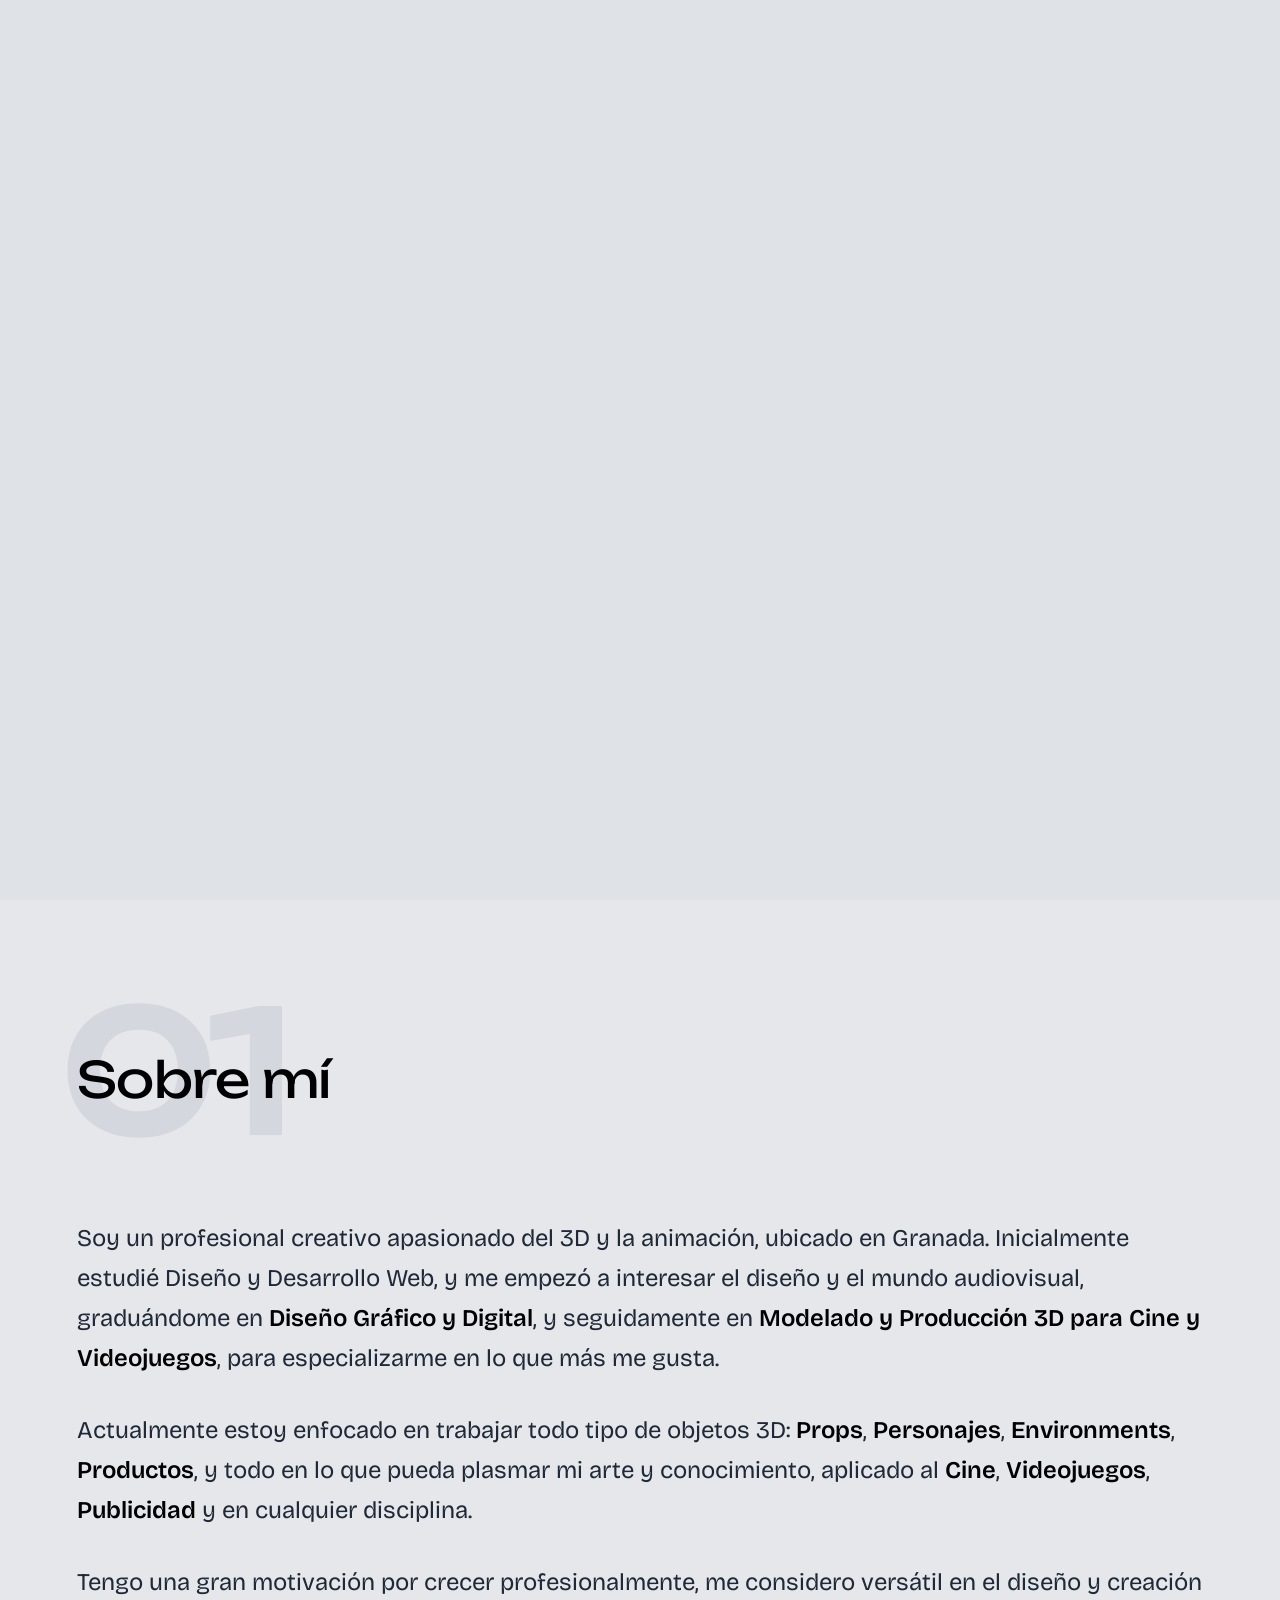
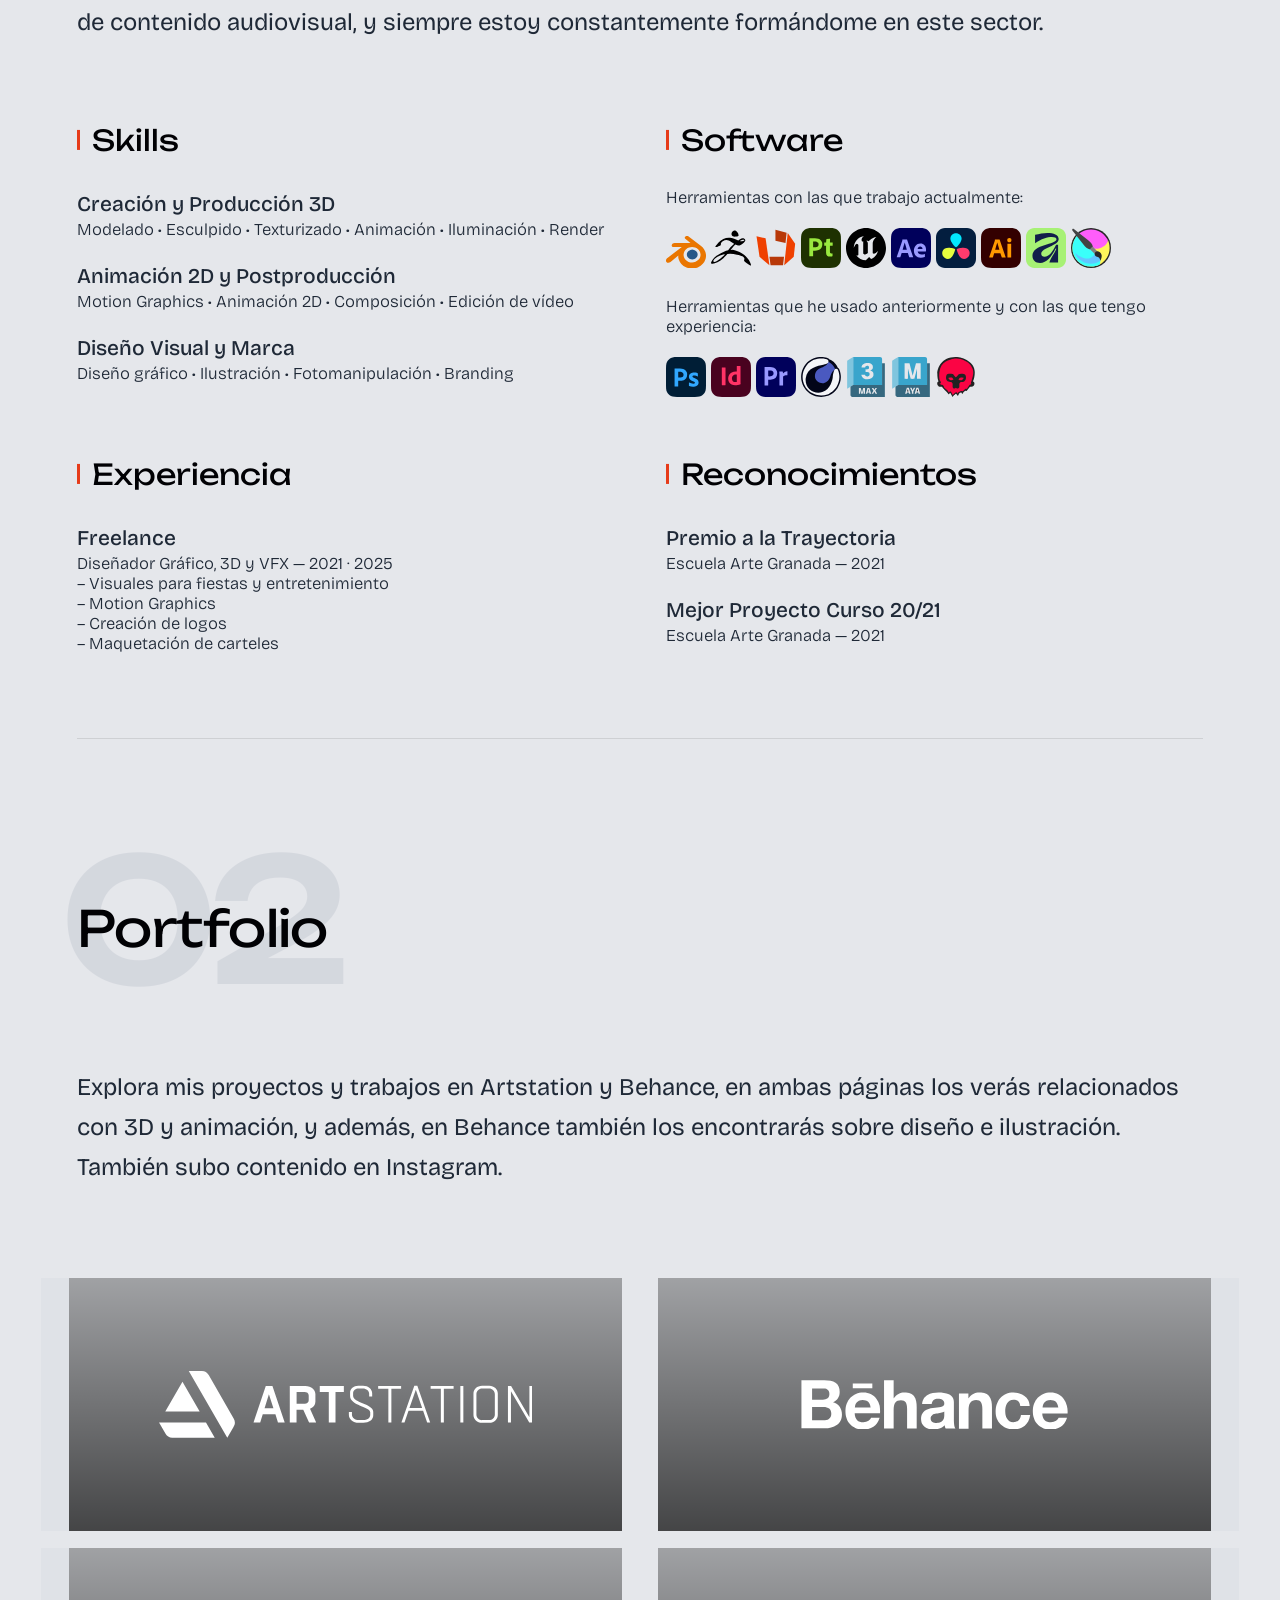
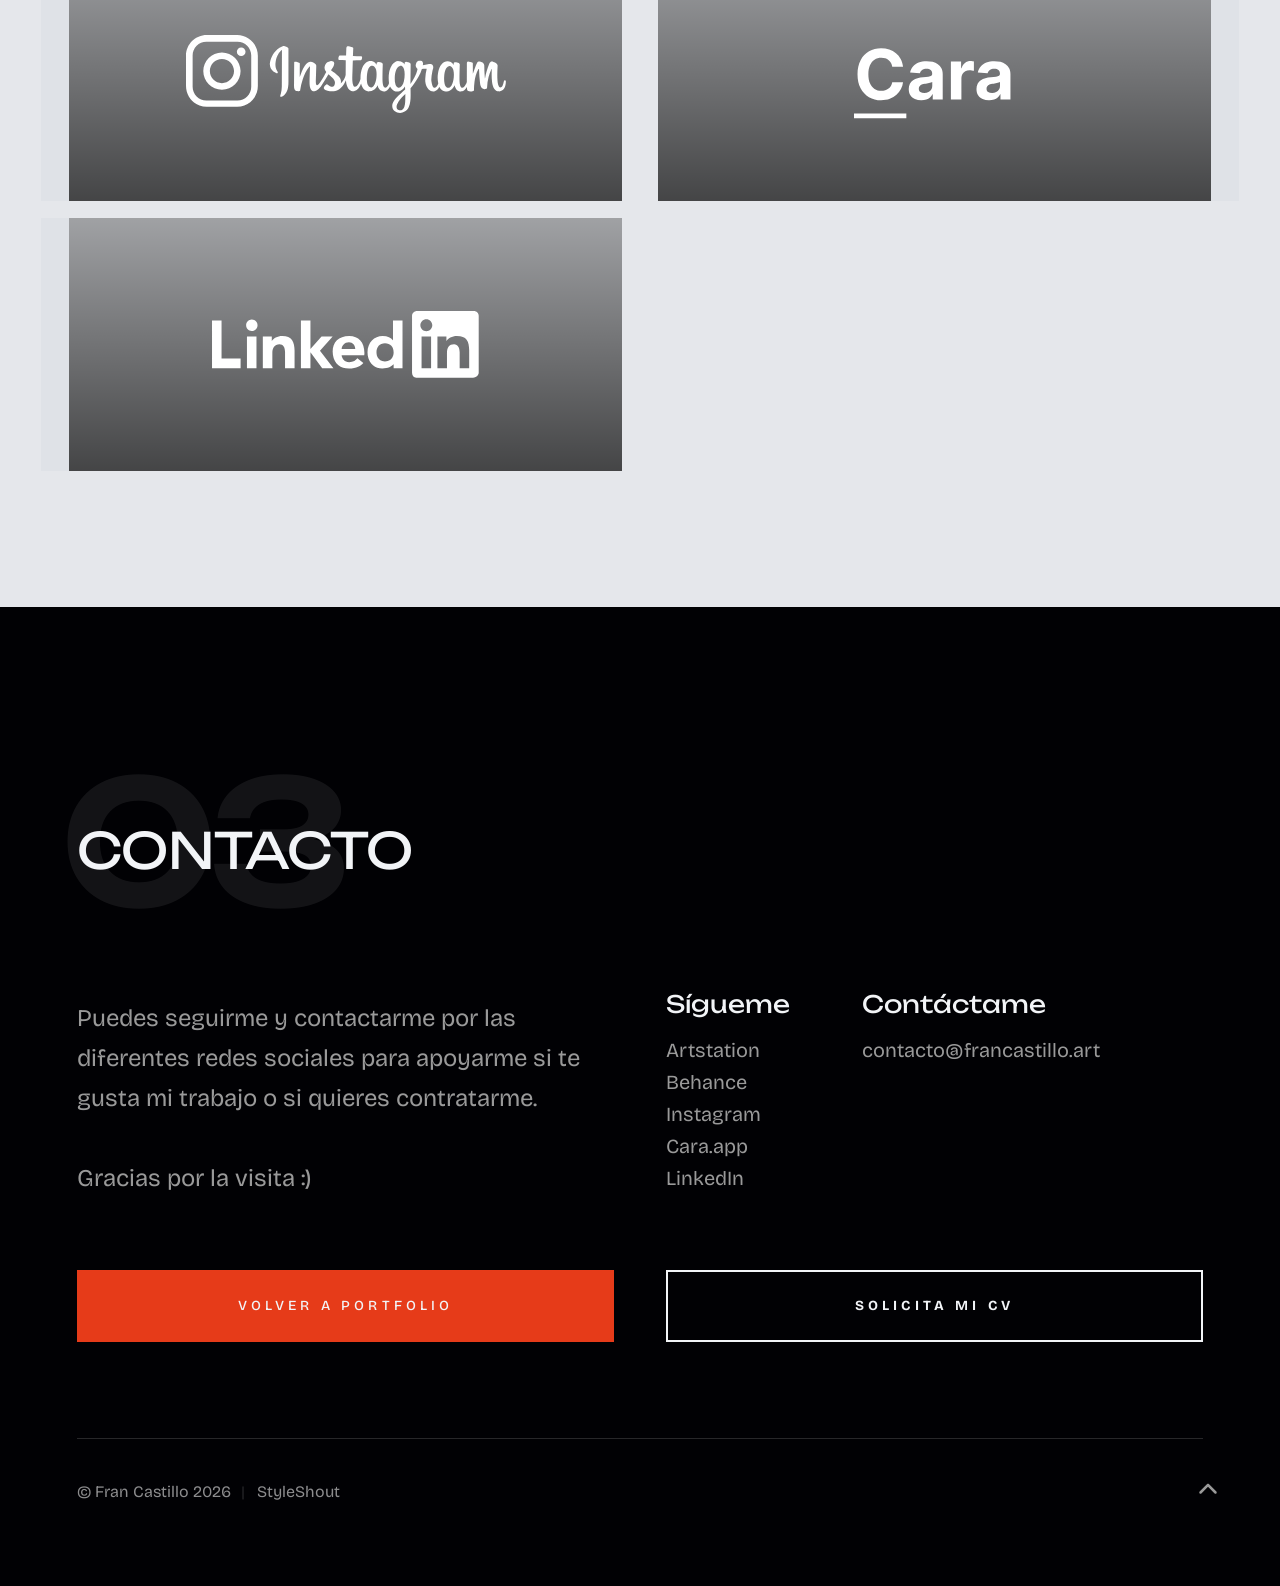
==== commit 75131e55: "Update index.html" ====
--- a/index.html
+++ b/index.html
@@ -236,7 +236,7 @@
                                 <li>
                                     <!-- BLENDER SVG -->
                                     <a href="https://www.blender.org/" target="_blank" rel="noopener noreferrer" style="cursor: help;">
-                                        <svg  width="40px" id="Layer_1" data-name="Layer 1" xmlns="http://www.w3.org/2000/svg" viewBox="0 0 499.77 405.98"><title>Blender</title><defs>
+                                        <svg  width="40px" id="Layer_1" data-name="Layer 1" xmlns="http://www.w3.org/2000/svg" viewBox="0 0 499.77 405.98"><title>Blender — The GOAT 𓃵</title><defs>
                                         <style>
                                             .cls-1{fill:var(--color-svg-light);transition: all 0.3s;}
                                             svg:hover .cls-2, svg:hover .cls-3{fill:var(--color-svg-dark);transition: all 0.3s;}
@@ -250,7 +250,7 @@
 
                                     <!-- ZBRUSH SVG -->
                                     <a href="https://www.maxon.net/zbrush" target="_blank" rel="noopener noreferrer" style="cursor: help;">
-                                        <svg width="40px"  viewBox="0 0 280 280" version="1.1" xmlns="http://www.w3.org/2000/svg" xmlns:xlink="http://www.w3.org/1999/xlink" xml:space="preserve" xmlns:serif="http://www.serif.com/" style="fill-rule:evenodd;clip-rule:evenodd;stroke-linejoin:round;stroke-miterlimit:2;"><title>ZBrush</title>
+                                        <svg width="40px"  viewBox="0 0 280 280" version="1.1" xmlns="http://www.w3.org/2000/svg" xmlns:xlink="http://www.w3.org/1999/xlink" xml:space="preserve" xmlns:serif="http://www.serif.com/" style="fill-rule:evenodd;clip-rule:evenodd;stroke-linejoin:round;stroke-miterlimit:2;"><title>ZBrush — Esculpido digital</title>
                                         <style>
                                             .cls-zbrush{fill:black;transition: all 0.3s;}
                                             svg:hover .cls-zbrush{fill:var(--color-svg-dark);transition: all 0.3s;}
@@ -261,7 +261,7 @@
 
                                     <!-- RIZOM SVG -->
                                     <a href="https://www.rizom-lab.com/" target="_blank" rel="noopener noreferrer" style="cursor: help;">
-                                        <svg width="40px"  viewBox="0 0 280 280" version="1.1" xmlns="http://www.w3.org/2000/svg" xmlns:xlink="http://www.w3.org/1999/xlink" xml:space="preserve" xmlns:serif="http://www.serif.com/" style="fill-rule:evenodd;clip-rule:evenodd;stroke-linejoin:round;stroke-miterlimit:2;"><title>RizomUV</title>
+                                        <svg width="40px"  viewBox="0 0 280 280" version="1.1" xmlns="http://www.w3.org/2000/svg" xmlns:xlink="http://www.w3.org/1999/xlink" xml:space="preserve" xmlns:serif="http://www.serif.com/" style="fill-rule:evenodd;clip-rule:evenodd;stroke-linejoin:round;stroke-miterlimit:2;"><title>RizomUV — Mapeado UV</title>
                                         <style>
                                             svg:hover .cls-1-rizom, svg:hover .cls-2-rizom, svg:hover .cls-3-rizom, svg:hover .cls-4-rizom{fill:var(--color-svg-dark);transition: all 0.3s;}
                                             .cls-1-rizom, .cls-4-rizom{fill:rgb(239,64,0);transition: all 0.3s;}
@@ -276,7 +276,7 @@
 
                                     <!-- PAINTER SVG -->
                                     <a href="https://www.adobe.com/es/products/substance3d/apps/painter.html" target="_blank" rel="noopener noreferrer" style="cursor: help;">
-                                        <svg width="40px"  viewBox="0 0 280 280" version="1.1" xmlns="http://www.w3.org/2000/svg" xmlns:xlink="http://www.w3.org/1999/xlink" xml:space="preserve" xmlns:serif="http://www.serif.com/" style="fill-rule:evenodd;clip-rule:evenodd;stroke-linejoin:round;stroke-miterlimit:2;"><title>Substance 3D Painter</title>
+                                        <svg width="40px"  viewBox="0 0 280 280" version="1.1" xmlns="http://www.w3.org/2000/svg" xmlns:xlink="http://www.w3.org/1999/xlink" xml:space="preserve" xmlns:serif="http://www.serif.com/" style="fill-rule:evenodd;clip-rule:evenodd;stroke-linejoin:round;stroke-miterlimit:2;"><title>Substance 3D Painter — Bake y texturizado</title>
                                         <style>
                                             svg:hover .cls-1-painter {fill:var(--color-svg-dark);transition: all 0.3s;}
                                             svg:hover .cls-2-painter, svg:hover .cls-3-painter {fill:var(--color-svg-light);transition: all 0.3s;}
@@ -291,7 +291,7 @@
                                     
                                     <!-- UNREAL SVG -->
                                     <a href="https://www.unrealengine.com/" target="_blank" rel="noopener noreferrer" style="cursor: help;">
-                                        <svg width="40px"  viewBox="0 0 280 280" version="1.1" xmlns="http://www.w3.org/2000/svg" xmlns:xlink="http://www.w3.org/1999/xlink" xml:space="preserve" xmlns:serif="http://www.serif.com/" style="fill-rule:evenodd;clip-rule:evenodd;stroke-linejoin:round;stroke-miterlimit:2;"><title>Unreal Engine</title>
+                                        <svg width="40px"  viewBox="0 0 280 280" version="1.1" xmlns="http://www.w3.org/2000/svg" xmlns:xlink="http://www.w3.org/1999/xlink" xml:space="preserve" xmlns:serif="http://www.serif.com/" style="fill-rule:evenodd;clip-rule:evenodd;stroke-linejoin:round;stroke-miterlimit:2;"><title>Unreal Engine — Motor en tiempo real</title>
                                         <style>
                                             svg:hover .cls-1-unreal {fill:var(--color-svg-dark);transition: all 0.3s;}
                                             .cls-1-unreal {fill:black;transition: all 0.3s;}
@@ -302,7 +302,7 @@
 
                                     <!-- AFTER EFFECTS SVG -->
                                     <a href="https://www.adobe.com/es/products/aftereffects.html" target="_blank" rel="noopener noreferrer" style="cursor: help;">
-                                        <svg width="40px"  viewBox="0 0 280 280" version="1.1" xmlns="http://www.w3.org/2000/svg" xmlns:xlink="http://www.w3.org/1999/xlink" xml:space="preserve" xmlns:serif="http://www.serif.com/" style="fill-rule:evenodd;clip-rule:evenodd;stroke-linejoin:round;stroke-miterlimit:2;"><title>After Effects</title>
+                                        <svg width="40px"  viewBox="0 0 280 280" version="1.1" xmlns="http://www.w3.org/2000/svg" xmlns:xlink="http://www.w3.org/1999/xlink" xml:space="preserve" xmlns:serif="http://www.serif.com/" style="fill-rule:evenodd;clip-rule:evenodd;stroke-linejoin:round;stroke-miterlimit:2;"><title>After Effects — Animación 2D y composición</title>
                                         <style>
                                             svg:hover .cls-1-after {fill:var(--color-svg-dark);transition: all 0.3s;}
                                             svg:hover .cls-2-after, svg:hover .cls-3-after {fill:var(--color-svg-light);transition: all 0.3s;}
@@ -317,7 +317,7 @@
 
                                     <!-- DAVINCI SVG -->
                                     <a href="https://www.blackmagicdesign.com/es/products/davinciresolve" target="_blank" rel="noopener noreferrer" style="cursor: help;">
-                                        <svg width="40px"  viewBox="0 0 280 280" version="1.1" xmlns="http://www.w3.org/2000/svg" xmlns:xlink="http://www.w3.org/1999/xlink" xml:space="preserve" xmlns:serif="http://www.serif.com/" style="fill-rule:evenodd;clip-rule:evenodd;stroke-linejoin:round;stroke-miterlimit:2;"><title>Davinci Resolve</title>
+                                        <svg width="40px"  viewBox="0 0 280 280" version="1.1" xmlns="http://www.w3.org/2000/svg" xmlns:xlink="http://www.w3.org/1999/xlink" xml:space="preserve" xmlns:serif="http://www.serif.com/" style="fill-rule:evenodd;clip-rule:evenodd;stroke-linejoin:round;stroke-miterlimit:2;"><title>Davinci Resolve — Edición de vídeo</title>
                                         <style>
                                             svg:hover .cls-1-davinci {fill:var(--color-svg-dark);transition: all 0.3s;}
                                             svg:hover .cls-2-davinci, svg:hover .cls-3-davinci, svg:hover .cls-4-davinci {fill:var(--color-svg-light);transition: all 0.3s;}
@@ -335,7 +335,7 @@
 
                                     <!-- ILLUSTRATOR SVG -->
                                     <a href="https://www.adobe.com/es/products/illustrator.html" target="_blank" rel="noopener noreferrer" style="cursor: help;">
-                                        <svg width="40px"  viewBox="0 0 280 280" version="1.1" xmlns="http://www.w3.org/2000/svg" xmlns:xlink="http://www.w3.org/1999/xlink" xml:space="preserve" xmlns:serif="http://www.serif.com/" style="fill-rule:evenodd;clip-rule:evenodd;stroke-linejoin:round;stroke-miterlimit:2;"><title>Illustrator</title>
+                                        <svg width="40px"  viewBox="0 0 280 280" version="1.1" xmlns="http://www.w3.org/2000/svg" xmlns:xlink="http://www.w3.org/1999/xlink" xml:space="preserve" xmlns:serif="http://www.serif.com/" style="fill-rule:evenodd;clip-rule:evenodd;stroke-linejoin:round;stroke-miterlimit:2;"><title>Illustrator — Gráficos vectoriales</title>
                                         <style>
                                             svg:hover .cls-1-illustrator {fill:var(--color-svg-dark);transition: all 0.3s;}
                                             svg:hover .cls-2-illustrator, svg:hover .cls-3-illustrator {fill:var(--color-svg-light);transition: all 0.3s;}
@@ -364,7 +364,7 @@
 
                                     <!-- AFFINITY SVG -->
                                     <a href="https://www.affinity.studio/" target="_blank" rel="noopener noreferrer" style="cursor: help;">
-                                        <svg width="40px"  viewBox="0 0 2000 2000" version="1.1" xmlns="http://www.w3.org/2000/svg" xmlns:xlink="http://www.w3.org/1999/xlink" xml:space="preserve" xmlns:serif="http://www.serif.com/" style="fill-rule:evenodd;clip-rule:evenodd;stroke-linejoin:round;stroke-miterlimit:2;"><title>Affinity</title>
+                                        <svg width="40px"  viewBox="0 0 2000 2000" version="1.1" xmlns="http://www.w3.org/2000/svg" xmlns:xlink="http://www.w3.org/1999/xlink" xml:space="preserve" xmlns:serif="http://www.serif.com/" style="fill-rule:evenodd;clip-rule:evenodd;stroke-linejoin:round;stroke-miterlimit:2;"><title>Affinity — Fotomanipulación, diseño vectorial y editorial</title>
                                         <style>
                                             svg:hover .cls-1-affinity {fill:var(--color-svg-dark);transition: all 0.3s;}
                                             svg:hover .cls-2-affinity {fill:var(--color-svg-light);transition: all 0.3s;}
@@ -384,7 +384,7 @@
 
                                     <!-- KRITA SVG -->
                                     <a href="https://krita.org/" target="_blank" rel="noopener noreferrer" style="cursor: help;">
-                                        <svg width="40px"  viewBox="0 0 48 48" version="1.1" xmlns="http://www.w3.org/2000/svg" xmlns:xlink="http://www.w3.org/1999/xlink" xml:space="preserve" xmlns:serif="http://www.serif.com/" style="fill-rule:evenodd;clip-rule:evenodd;stroke-linejoin:round;stroke-miterlimit:2;"><title>Krita</title>
+                                        <svg width="40px"  viewBox="0 0 48 48" version="1.1" xmlns="http://www.w3.org/2000/svg" xmlns:xlink="http://www.w3.org/1999/xlink" xml:space="preserve" xmlns:serif="http://www.serif.com/" style="fill-rule:evenodd;clip-rule:evenodd;stroke-linejoin:round;stroke-miterlimit:2;"><title>Krita — Pintura digital</title>
                                         <style>
                                             svg:hover .cls-1-krita, svg:hover .cls-5-krita {fill:var(--color-svg-dark);transition: all 0.3s;}
                                             svg:hover .cls-2-krita, svg:hover .cls-3-krita, svg:hover .cls-4-krita {fill:var(--color-svg-light);transition: all 0.3s;}
@@ -430,7 +430,7 @@
 
                                     <!-- PHOTOSHOP SVG -->
                                     <a href="https://www.adobe.com/es/products/photoshop.html" target="_blank" rel="noopener noreferrer" style="cursor: help;">
-                                        <svg width="40px"  viewBox="0 0 280 280" version="1.1" xmlns="http://www.w3.org/2000/svg" xmlns:xlink="http://www.w3.org/1999/xlink" xml:space="preserve" xmlns:serif="http://www.serif.com/" style="fill-rule:evenodd;clip-rule:evenodd;stroke-linejoin:round;stroke-miterlimit:2;"><title>Photoshop</title>
+                                        <svg width="40px"  viewBox="0 0 280 280" version="1.1" xmlns="http://www.w3.org/2000/svg" xmlns:xlink="http://www.w3.org/1999/xlink" xml:space="preserve" xmlns:serif="http://www.serif.com/" style="fill-rule:evenodd;clip-rule:evenodd;stroke-linejoin:round;stroke-miterlimit:2;"><title>Photoshop — Fotomanipulación</title>
                                         <style>
                                             svg:hover .cls-1-photoshop {fill:var(--color-svg-dark);transition: all 0.3s;}
                                             svg:hover .cls-2-photoshop, svg:hover .cls-3-photoshop {fill:var(--color-svg-light);transition: all 0.3s;}
@@ -445,7 +445,7 @@
 
                                     <!-- INDESIGN SVG -->
                                     <a href="https://www.adobe.com/es/products/indesign.html" target="_blank" rel="noopener noreferrer" style="cursor: help;">
-                                        <svg width="40px" viewBox="0 0 280 280" version="1.1" xmlns="http://www.w3.org/2000/svg" xmlns:xlink="http://www.w3.org/1999/xlink" xml:space="preserve" xmlns:serif="http://www.serif.com/" style="fill-rule:evenodd;clip-rule:evenodd;stroke-linejoin:round;stroke-miterlimit:2;"><title>Indesign</title>
+                                        <svg width="40px" viewBox="0 0 280 280" version="1.1" xmlns="http://www.w3.org/2000/svg" xmlns:xlink="http://www.w3.org/1999/xlink" xml:space="preserve" xmlns:serif="http://www.serif.com/" style="fill-rule:evenodd;clip-rule:evenodd;stroke-linejoin:round;stroke-miterlimit:2;"><title>Indesign — Diseño editorial</title>
                                         <style>
                                             svg:hover .cls-1-indesign {fill:var(--color-svg-dark);transition: all 0.3s;}
                                             svg:hover .cls-2-indesign, svg:hover .cls-3-indesign {fill:var(--color-svg-light);transition: all 0.3s;}
@@ -461,7 +461,7 @@
 
                                     <!-- PREMIERE SVG -->
                                     <a href="https://www.adobe.com/es/products/premiere.html" target="_blank" rel="noopener noreferrer" style="cursor: help;">
-                                        <svg width="40px"  viewBox="0 0 280 280" version="1.1" xmlns="http://www.w3.org/2000/svg" xmlns:xlink="http://www.w3.org/1999/xlink" xml:space="preserve" xmlns:serif="http://www.serif.com/" style="fill-rule:evenodd;clip-rule:evenodd;stroke-linejoin:round;stroke-miterlimit:2;"><title>Premiere Pro</title>
+                                        <svg width="40px"  viewBox="0 0 280 280" version="1.1" xmlns="http://www.w3.org/2000/svg" xmlns:xlink="http://www.w3.org/1999/xlink" xml:space="preserve" xmlns:serif="http://www.serif.com/" style="fill-rule:evenodd;clip-rule:evenodd;stroke-linejoin:round;stroke-miterlimit:2;"><title>Premiere Pro — Edición de vídeo</title>
                                         <style>
                                             svg:hover .cls-1-premiere {fill:var(--color-svg-dark);transition: all 0.3s;}
                                             svg:hover .cls-2-premiere, svg:hover .cls-3-premiere {fill:var(--color-svg-light);transition: all 0.3s;}
@@ -476,7 +476,7 @@
 
                                     <!-- CINEMA4D SVG -->
                                     <a href="https://www.maxon.net/es/cinema-4d" target="_blank" rel="noopener noreferrer" style="cursor: help;">
-                                        <svg width="40px"  viewBox="0 0 280 280" version="1.1" xmlns="http://www.w3.org/2000/svg" xmlns:xlink="http://www.w3.org/1999/xlink" xml:space="preserve" xmlns:serif="http://www.serif.com/" style="fill-rule:evenodd;clip-rule:evenodd;stroke-linejoin:round;stroke-miterlimit:2;"><title>Cinema 4D</title>
+                                        <svg width="40px"  viewBox="0 0 280 280" version="1.1" xmlns="http://www.w3.org/2000/svg" xmlns:xlink="http://www.w3.org/1999/xlink" xml:space="preserve" xmlns:serif="http://www.serif.com/" style="fill-rule:evenodd;clip-rule:evenodd;stroke-linejoin:round;stroke-miterlimit:2;"><title>Cinema 4D — 3D motion</title>
                                         <style>
                                             svg:hover .cls-1-cinema4d, svg:hover .cls-2-cinema4d {fill:var(--color-svg-dark);transition: all 0.3s;}
                                             svg:hover .cls-3-cinema4d {fill:var(--color-svg-light);transition: all 0.3s;stroke: var(--color-svg-dark);stroke-width: 0.1px;}
@@ -494,7 +494,7 @@
 
                                     <!-- 3DSMAX SVG -->
                                     <a href="https://www.autodesk.com/es/products/3ds-max/" target="_blank" rel="noopener noreferrer" style="cursor: help;">
-                                        <svg width="40px"  viewBox="0 0 280 280" version="1.1" xmlns="http://www.w3.org/2000/svg" xmlns:xlink="http://www.w3.org/1999/xlink" xml:space="preserve" xmlns:serif="http://www.serif.com/" style="fill-rule:evenodd;clip-rule:evenodd;stroke-linejoin:round;stroke-miterlimit:2;"><title>3ds Max, usado para modelar</title>
+                                        <svg width="40px"  viewBox="0 0 280 280" version="1.1" xmlns="http://www.w3.org/2000/svg" xmlns:xlink="http://www.w3.org/1999/xlink" xml:space="preserve" xmlns:serif="http://www.serif.com/" style="fill-rule:evenodd;clip-rule:evenodd;stroke-linejoin:round;stroke-miterlimit:2;"><title>3ds Max — Usado para modelar</title>
                                         <style>
                                             .cls-1-3dsmax, .cls-2-3dsmax, .cls-3-3dsmax, .cls-4-3dsmax{fill:var(--color-svg-light);transition: all 0.3s;}
                                             svg:hover .cls-5-3dsmax, svg:hover .cls-6-3dsmax, svg:hover .cls-7-3dsmax, svg:hover .cls-8-3dsmax {fill:var(--color-svg-dark);transition: all 0.3s;stroke: var(--color-svg-light);stroke-width: 3px}
@@ -514,7 +514,7 @@
 
                                     <!-- MAYA SVG -->
                                     <a href="https://www.autodesk.com/es/products/maya/" target="_blank" rel="noopener noreferrer" style="cursor: help;">
-                                        <svg width="40px"  viewBox="0 0 280 280" version="1.1" xmlns="http://www.w3.org/2000/svg" xmlns:xlink="http://www.w3.org/1999/xlink" xml:space="preserve" xmlns:serif="http://www.serif.com/" style="fill-rule:evenodd;clip-rule:evenodd;stroke-linejoin:round;stroke-miterlimit:2;"><title>Maya, usado para animación</title>
+                                        <svg width="40px"  viewBox="0 0 280 280" version="1.1" xmlns="http://www.w3.org/2000/svg" xmlns:xlink="http://www.w3.org/1999/xlink" xml:space="preserve" xmlns:serif="http://www.serif.com/" style="fill-rule:evenodd;clip-rule:evenodd;stroke-linejoin:round;stroke-miterlimit:2;"><title>Maya — Usado para animación</title>
                                         <style>
                                             .cls-1-maya, .cls-2-maya, .cls-3-maya, .cls-4-maya{fill:var(--color-svg-light);transition: all 0.3s;}
                                             svg:hover .cls-5-maya, svg:hover .cls-6-maya, svg:hover .cls-7-maya, svg:hover .cls-8-maya, svg:hover .cls-9-maya {fill:var(--color-svg-dark);transition: all 0.3s;stroke: var(--color-svg-light);stroke-width: 3px}
@@ -536,7 +536,7 @@
 
                                     <!-- MARMOSET SVG -->
                                     <a href="https://marmoset.co/" target="_blank" rel="noopener noreferrer" style="cursor: help;">
-                                        <svg width="40px"  viewBox="0 0 280 280" version="1.1" xmlns="http://www.w3.org/2000/svg" xmlns:xlink="http://www.w3.org/1999/xlink" xml:space="preserve" xmlns:serif="http://www.serif.com/" style="fill-rule:evenodd;clip-rule:evenodd;stroke-linejoin:round;stroke-miterlimit:2;"><title>Marmoset Toolbag</title>
+                                        <svg width="40px"  viewBox="0 0 280 280" version="1.1" xmlns="http://www.w3.org/2000/svg" xmlns:xlink="http://www.w3.org/1999/xlink" xml:space="preserve" xmlns:serif="http://www.serif.com/" style="fill-rule:evenodd;clip-rule:evenodd;stroke-linejoin:round;stroke-miterlimit:2;"><title>Marmoset Toolbag — Renderizado en tiempo real</title>
                                         <style>
                                             svg:hover .cls-1-marmo {fill:var(--color-svg-light);transition: all 0.3s;}
                                             svg:hover .cls-2-marmo, svg:hover .cls-3-marmo {fill:var(--color-svg-dark);transition: all 0.3s;}
@@ -730,7 +730,7 @@
 
                 <div class="column xl-6 lg-12">
                     <p class="ss-copyright">
-                        <span>© Fran Castillo 2025</span> 
+                        <span>© Fran Castillo 2026</span> 
                         <span><a href="https://styleshout.com/" target="_blank" rel="noopener noreferrer">StyleShout</a></span>
                     </p>
                 </div>
@@ -757,3 +757,7 @@
 </body>
 </html>
 
+
+
+
+
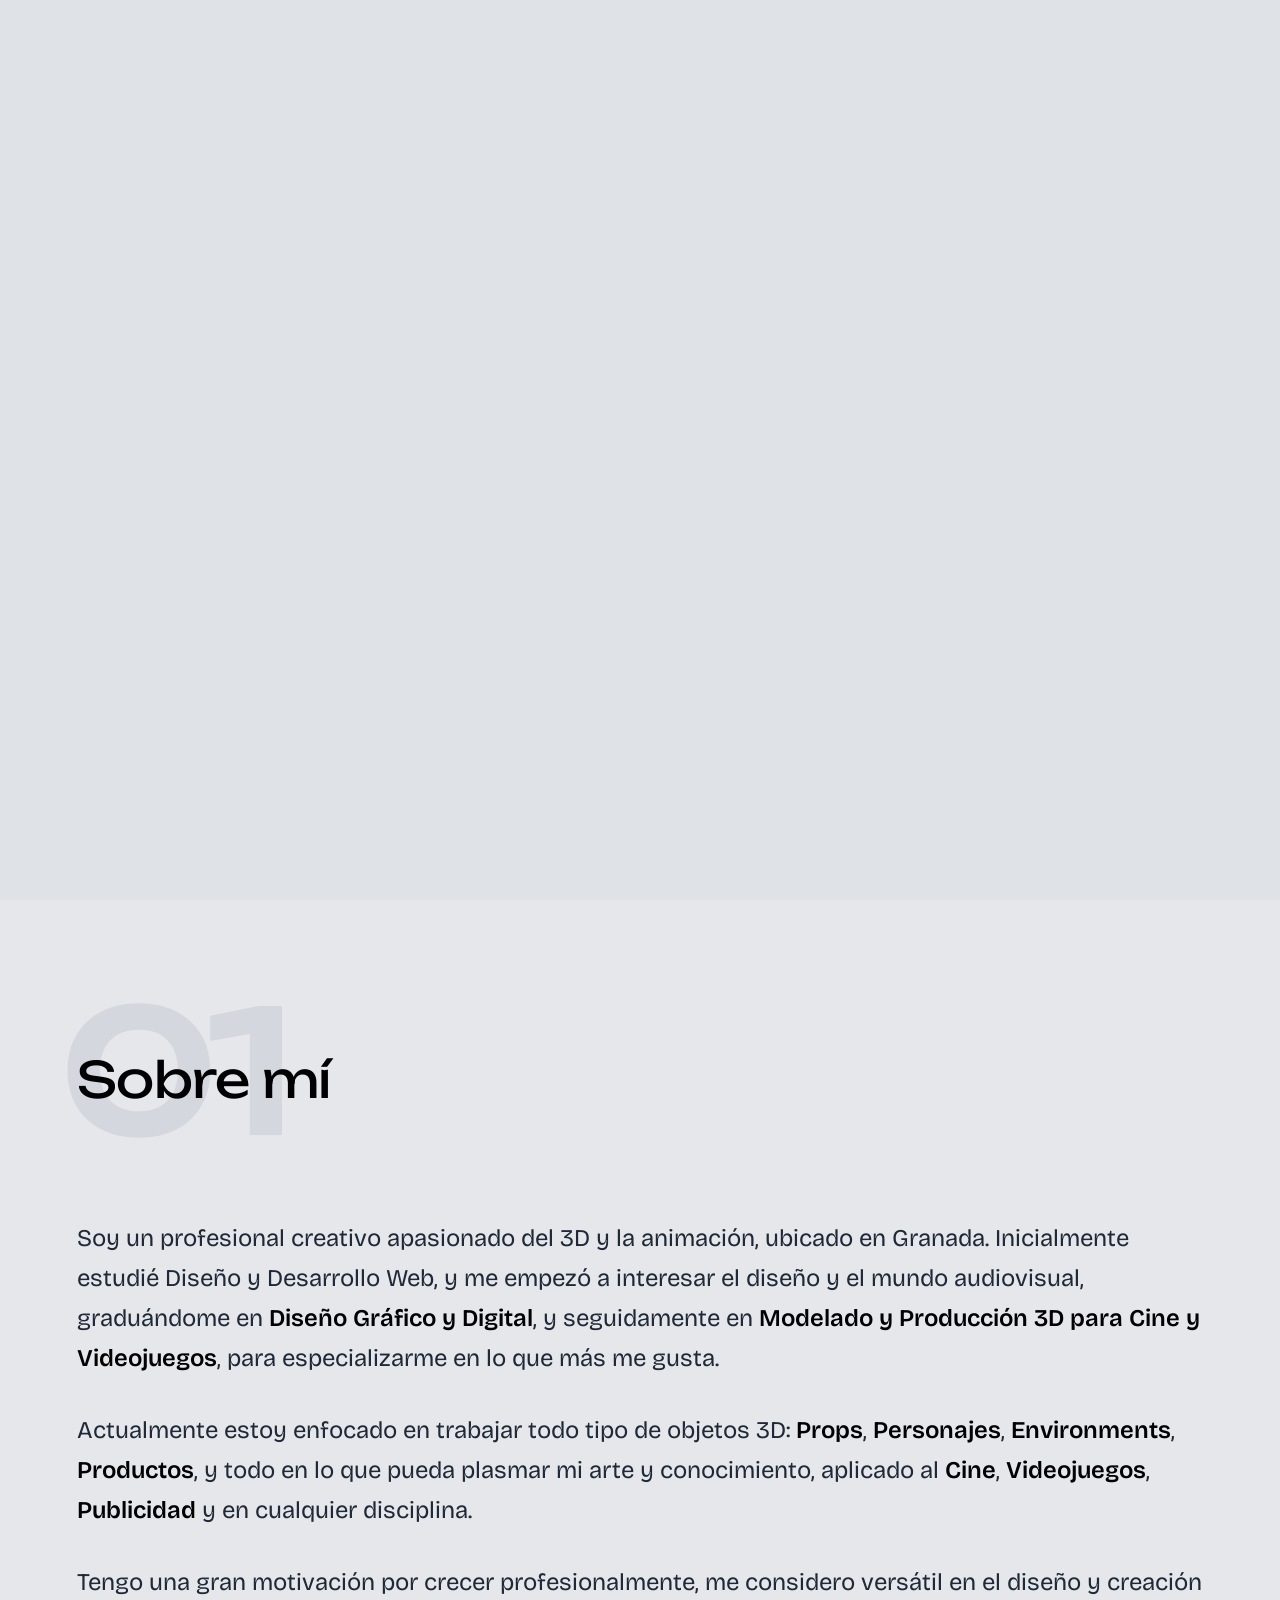
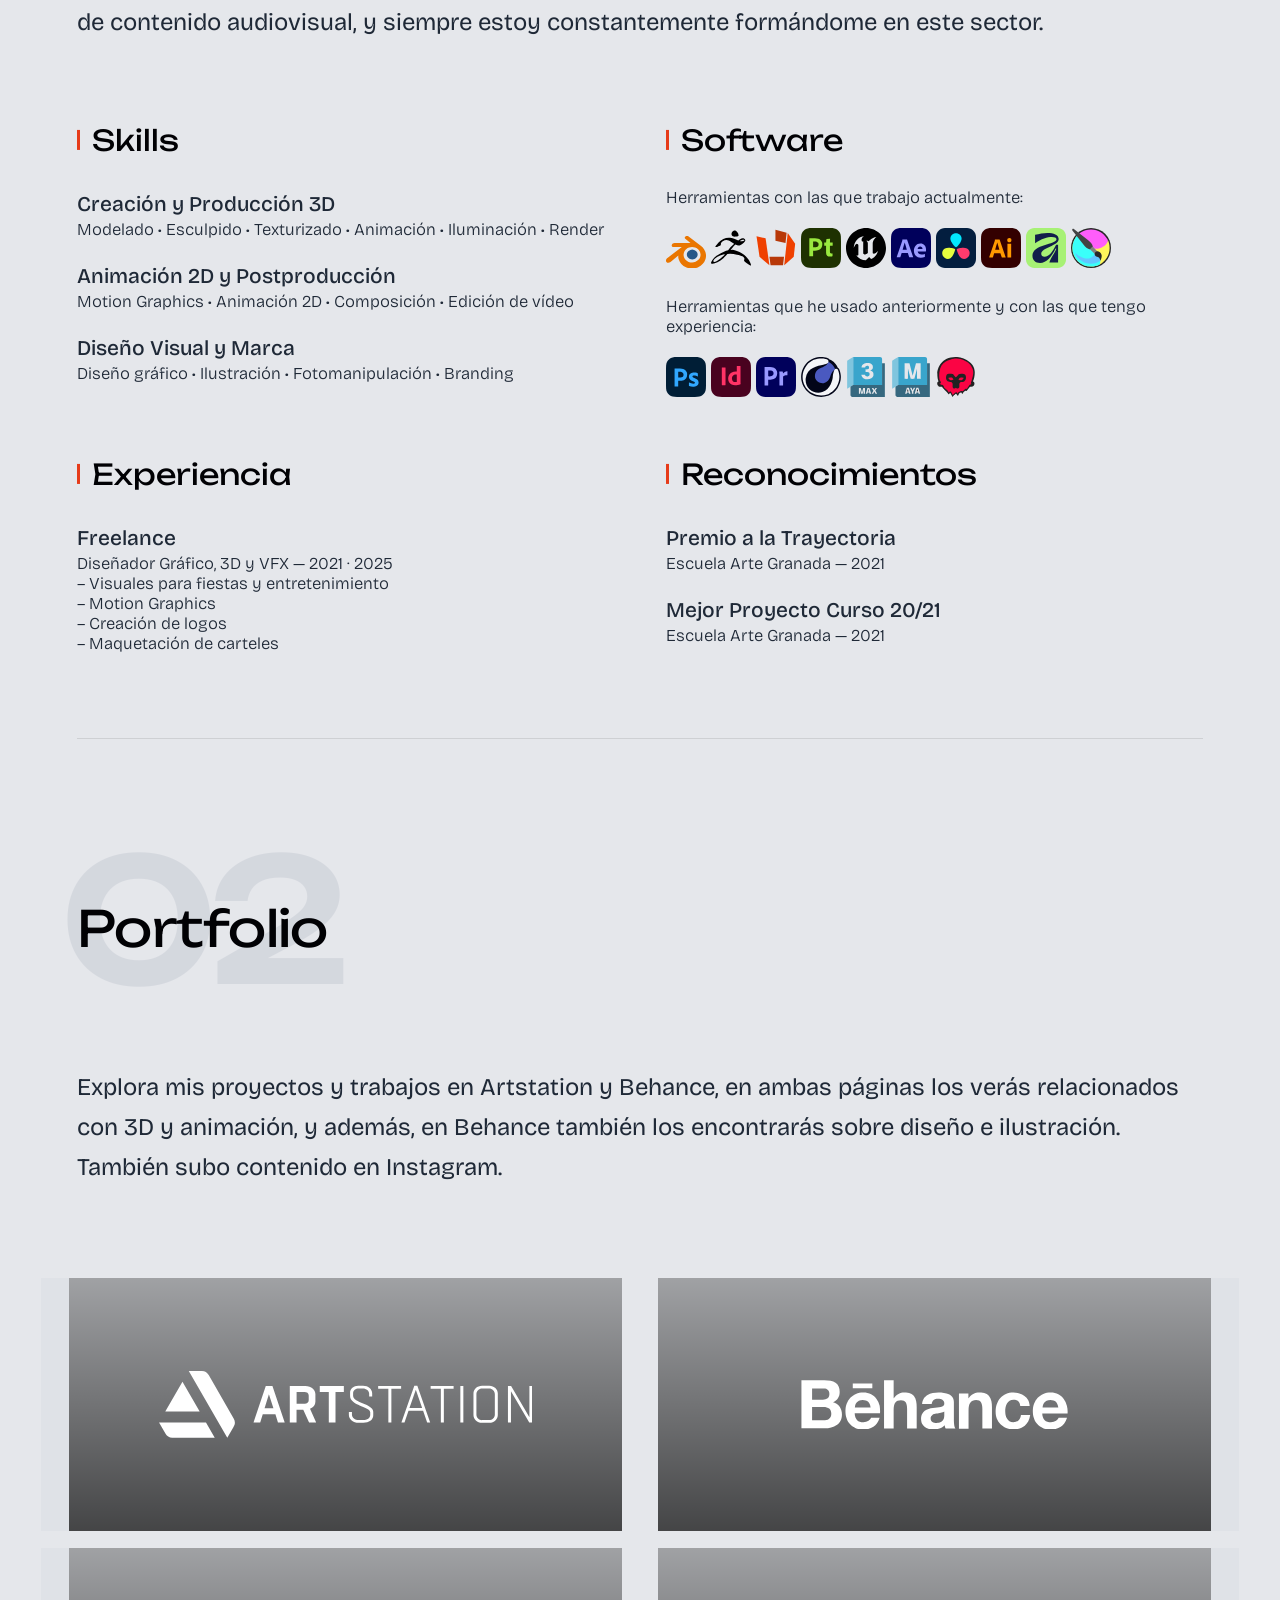
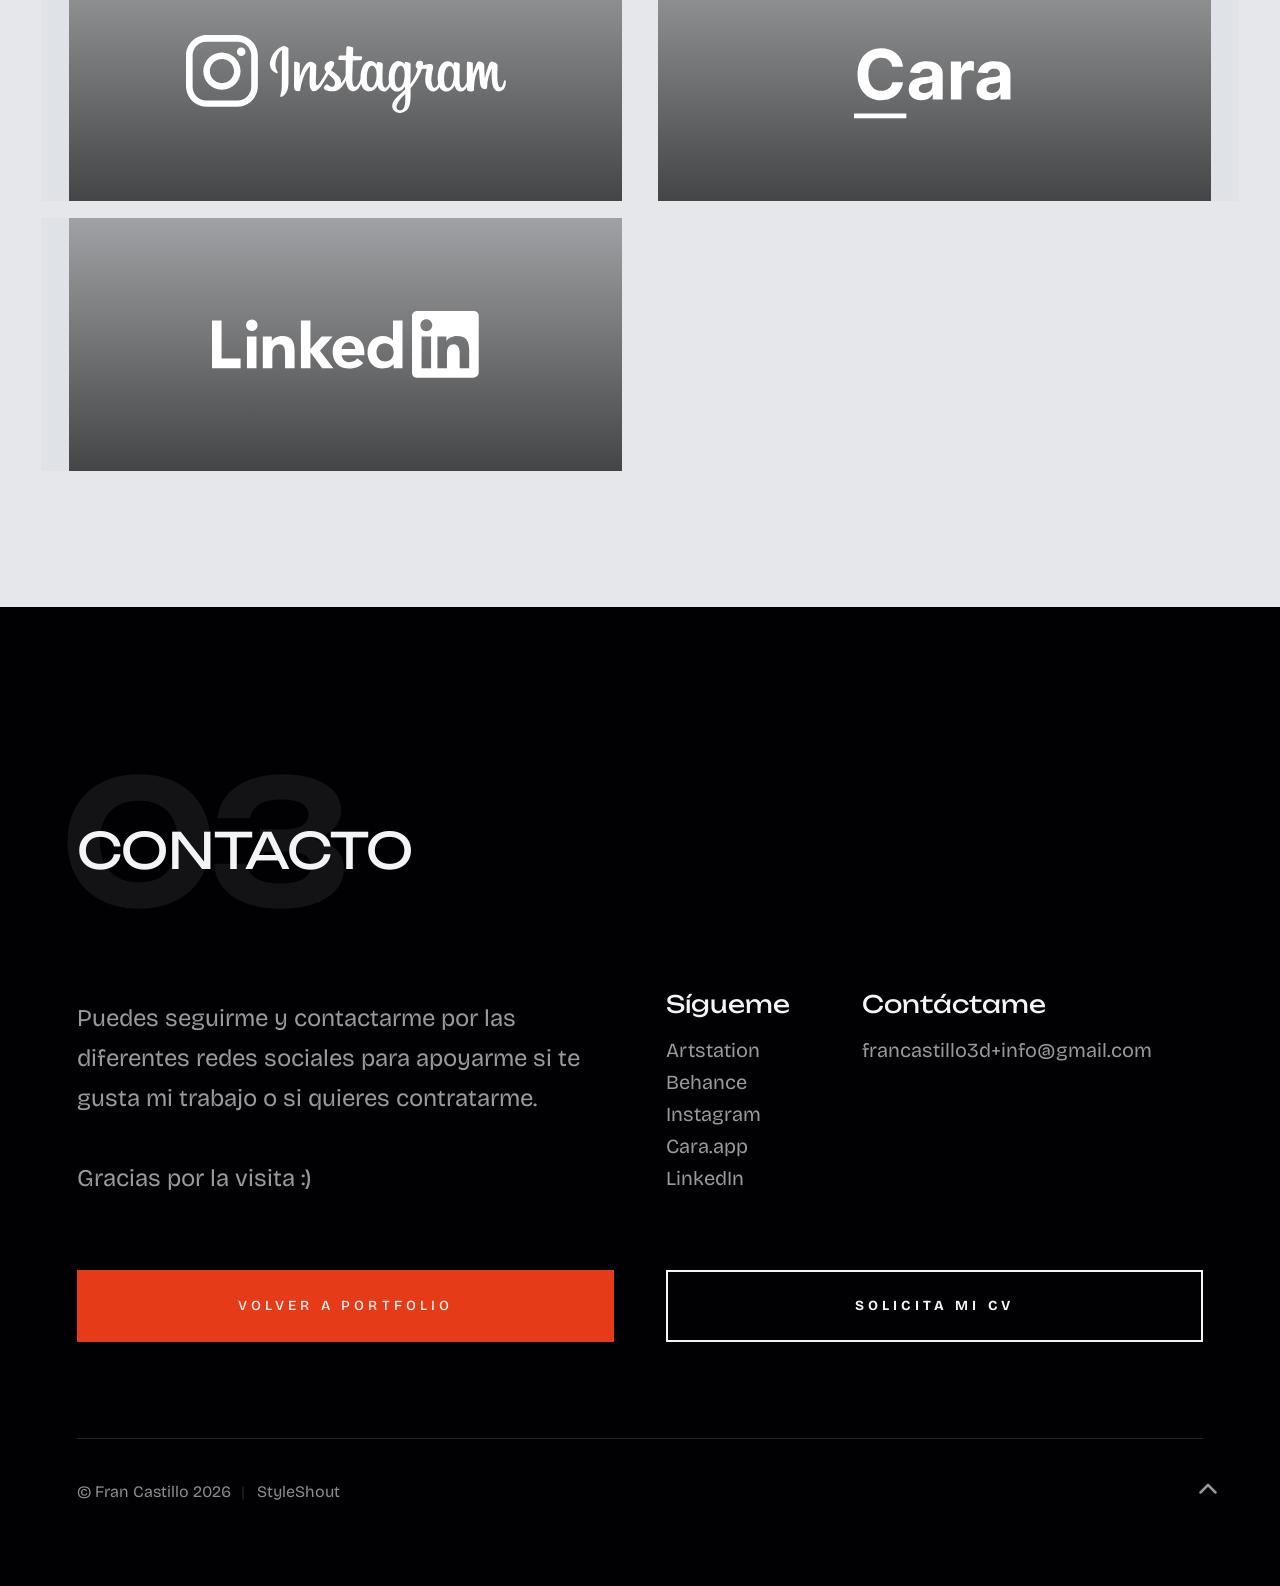
==== commit 1ed2b2b9: "Update index.html" ====
--- a/index.html
+++ b/index.html
@@ -704,7 +704,7 @@
                         <div class="column xl-6 md-6 tab-12">
                             <h5>Contáctame</h5>
                             <ul class="link-list">
-                                <li><a href="mailto:contacto@francastillo.art">contacto@francastillo.art</a></li>
+                                <li><a href="mailto:francastillo3d+info@gmail.com">francastillo3d+info@gmail.com</a></li>
                                 <!--<li><a href="tel:">Telefono</a></li>-->
                             </ul> 
                         </div>
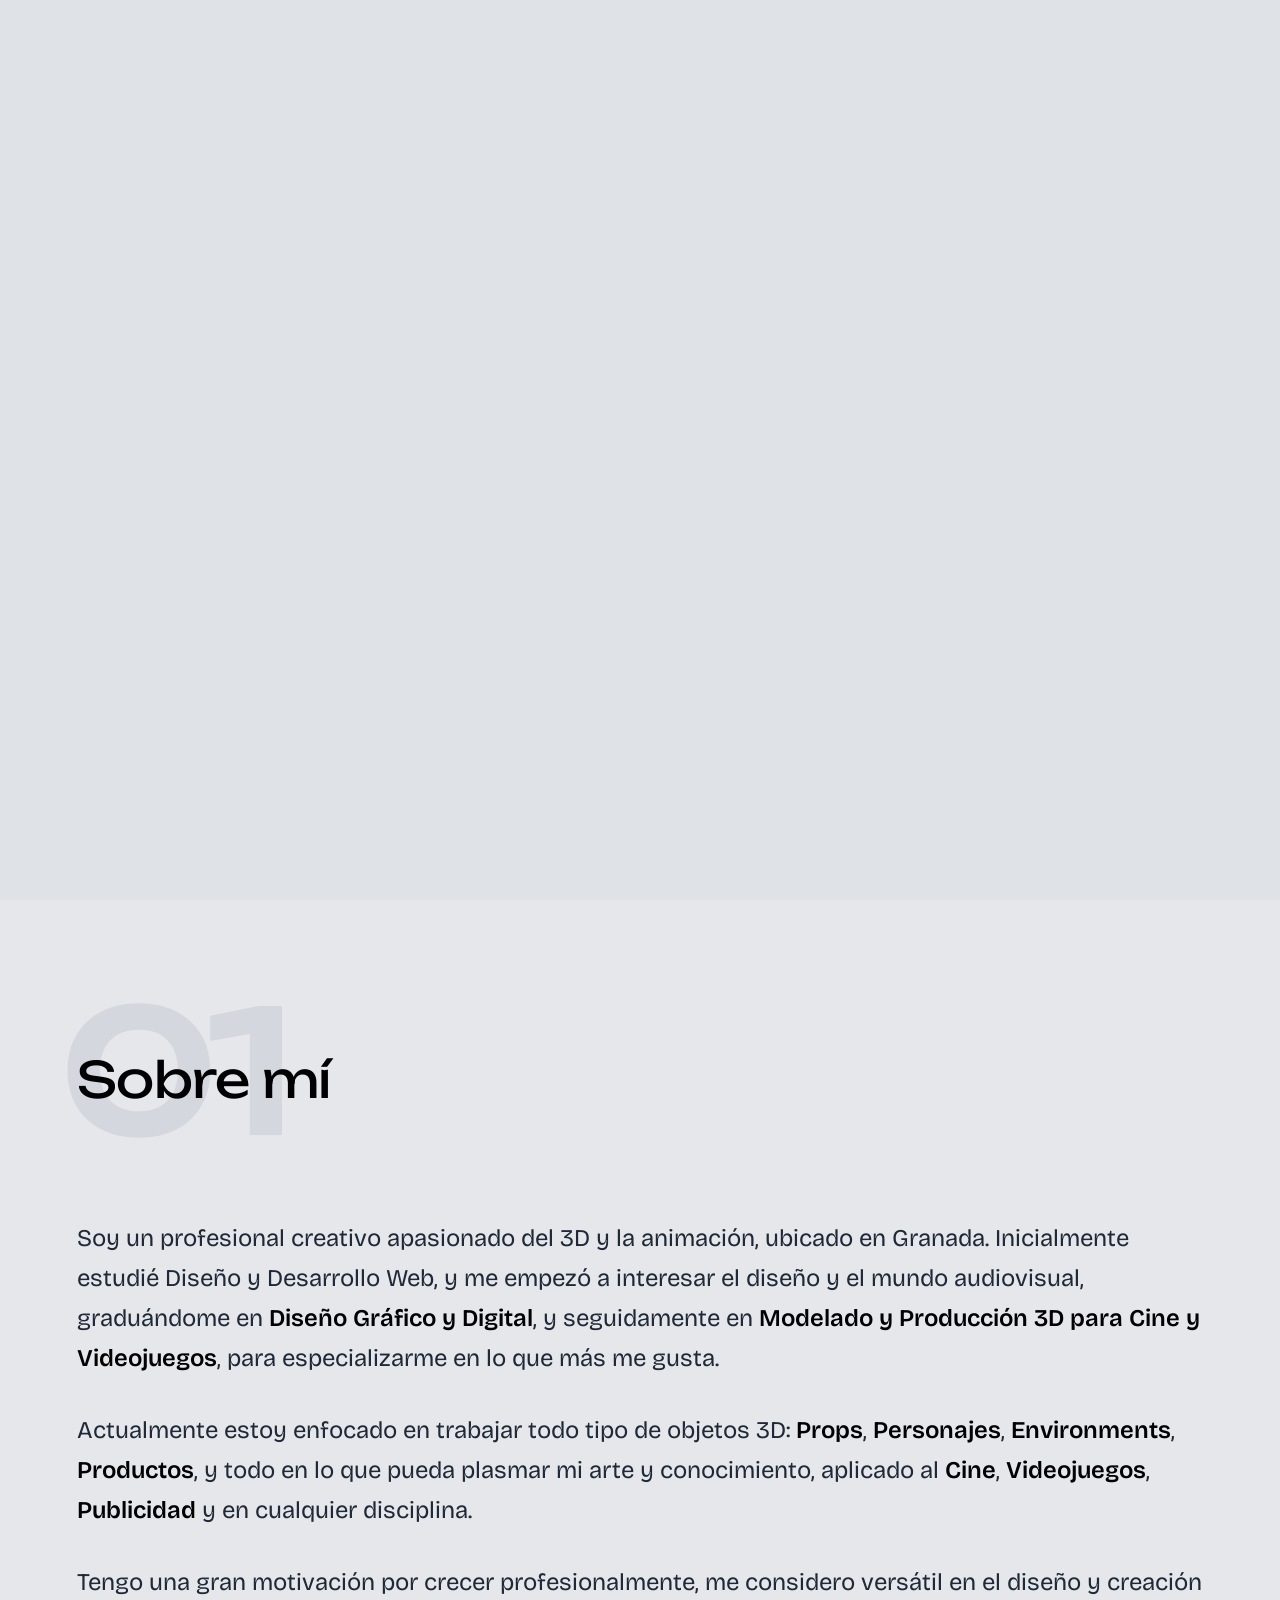
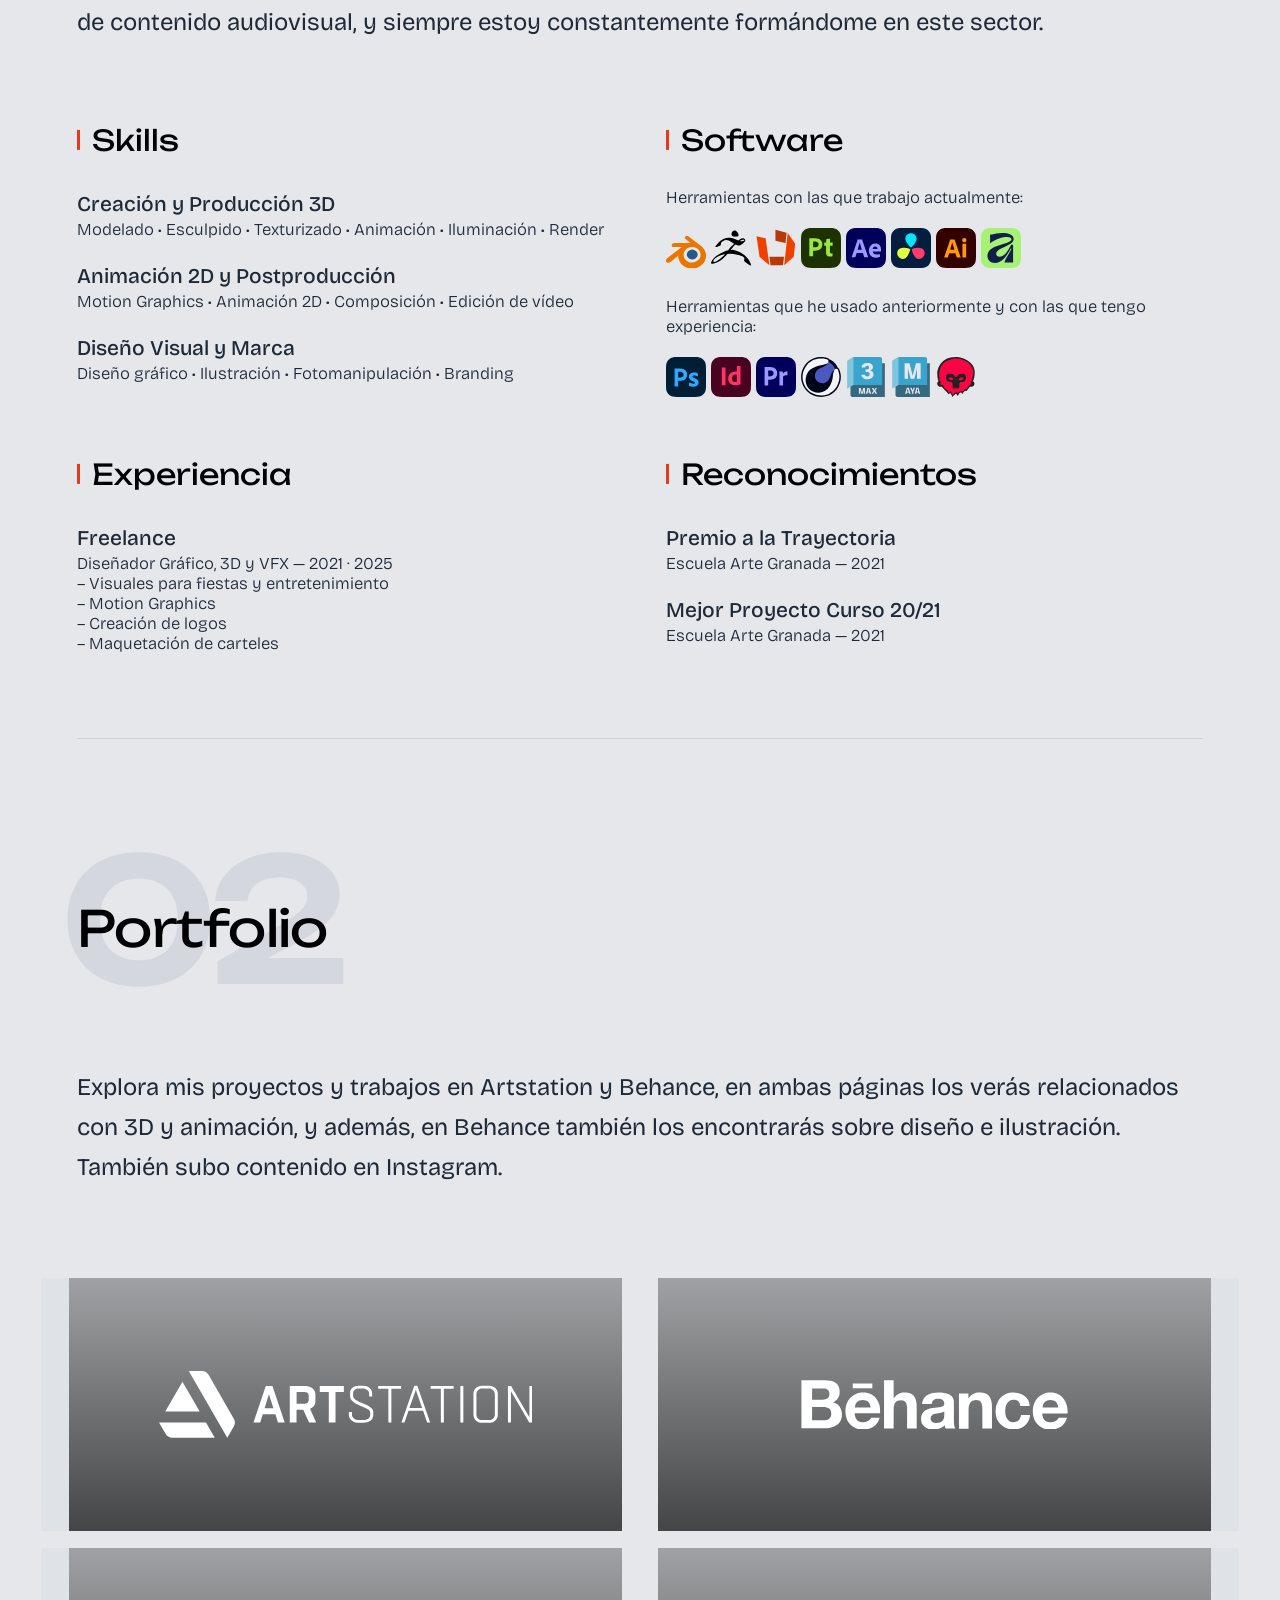
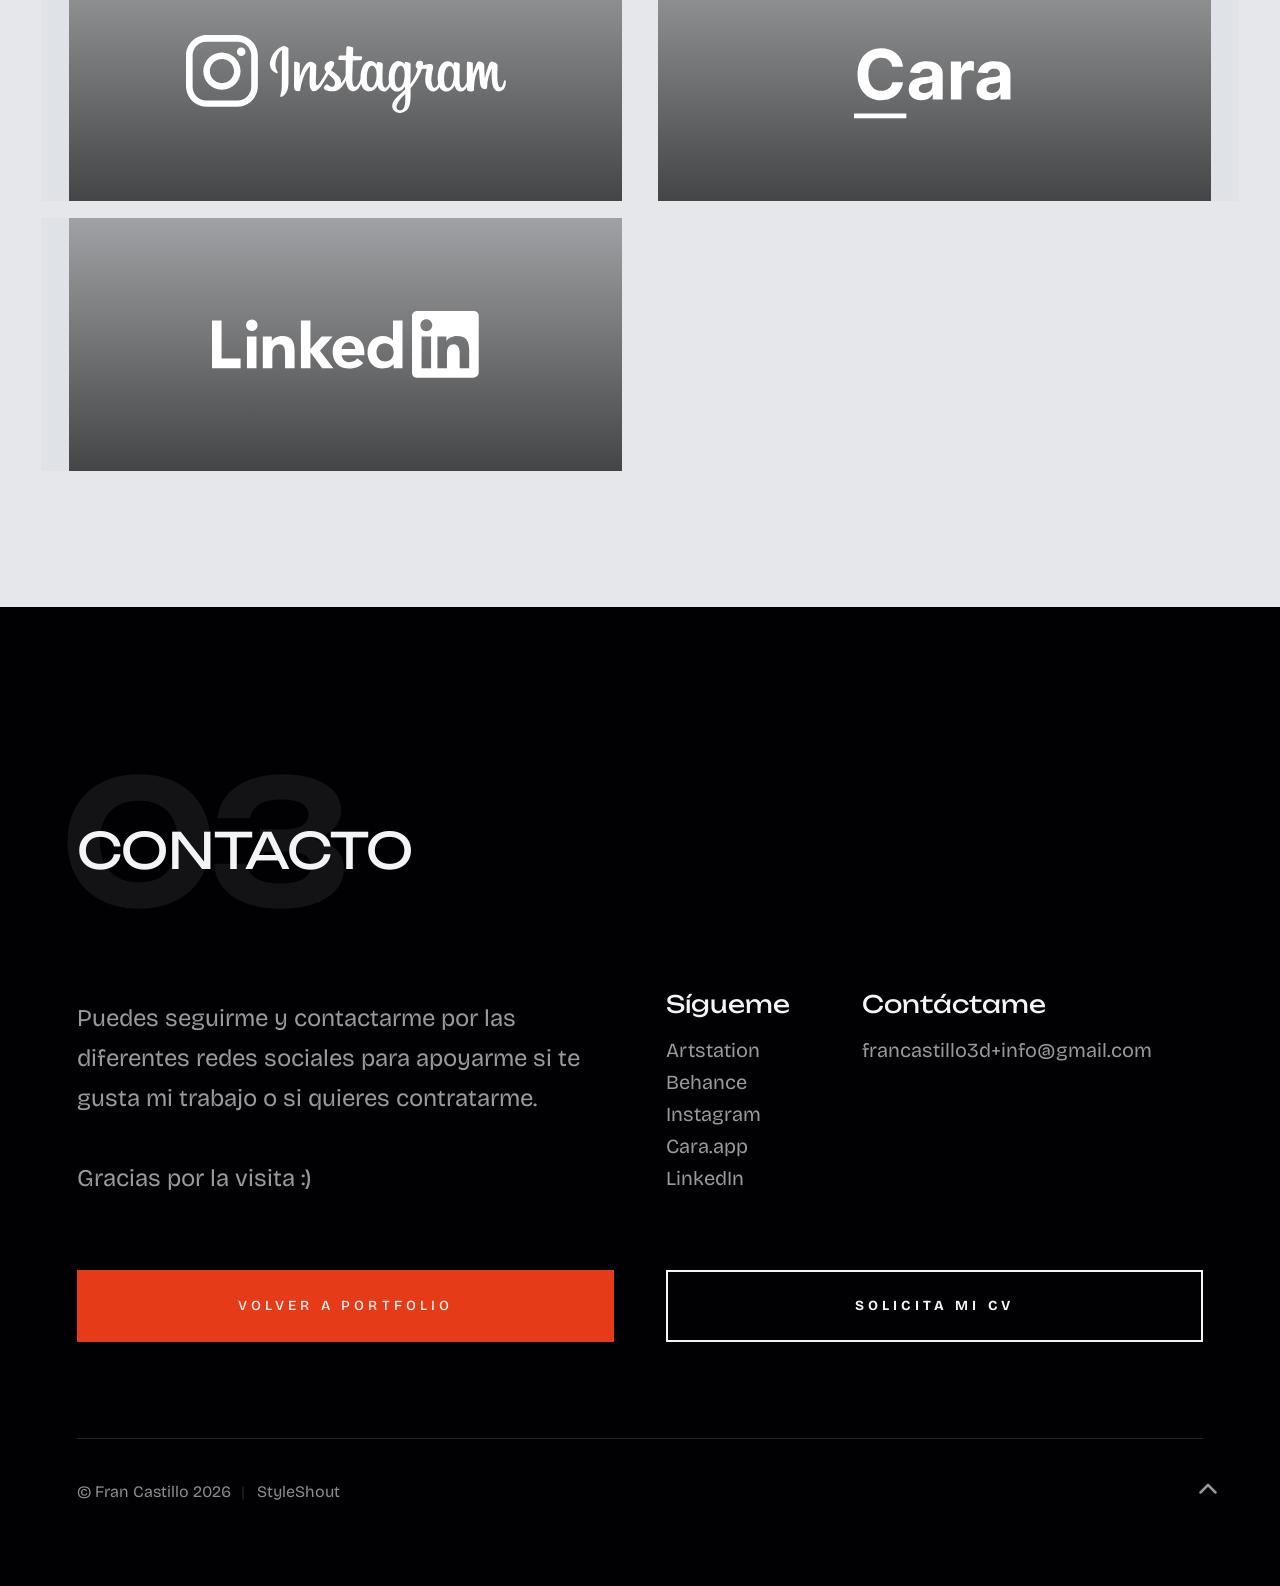
==== commit fe70fb3e: "Update index.html" ====
--- a/index.html
+++ b/index.html
@@ -289,7 +289,7 @@
                                         <path class="cls-3-painter" d="M401,319.11L401,347.3C401,349.82 400.083,351.31 398.25,351.77C393.737,353.18 389.146,354.329 384.5,355.21C379.055,356.18 373.531,356.638 368,356.58C353.1,356.58 341.413,352.683 332.94,344.89C324.467,337.097 320.227,324.607 320.22,307.42L320.22,222.16L299.92,222.16C298.09,222.16 297.17,221.16 297.17,219.07L297.17,185C297.17,183.17 298.17,182.25 300.27,182.25L320.55,182.25C320.777,178.357 321.063,173.83 321.41,168.67C321.76,163.52 322.21,158.36 322.79,153.2C323.37,148.04 323.87,143.86 324.33,140.66C324.549,139.976 324.888,139.336 325.33,138.77C325.776,138.211 326.373,137.79 327.05,137.56L368,132.44C368.622,132.256 369.288,132.287 369.89,132.53C370.35,132.76 370.41,133.36 370.41,134.53C369.95,139.803 369.617,146.967 369.41,156.02C369.203,165.073 368.973,173.837 368.72,182.31L400.72,182.31C402.1,182.31 402.79,183.23 402.79,185.06L402.79,219.79C402.959,220.916 402.191,221.988 401.07,222.19L368.34,222.19L368.34,295.76C368.34,303.56 369.673,309.12 372.34,312.44C375.007,315.76 379.877,317.427 386.95,317.44C389.01,317.44 390.95,317.39 392.8,317.27C394.65,317.15 396.46,316.98 398.3,316.75C398.923,316.52 399.618,316.582 400.19,316.92C400.814,317.464 401.119,318.291 401,319.11Z" style="fill-rule:nonzero;"/></g></g></svg>
                                     </a>
                                     
-                                    <!-- UNREAL SVG -->
+                                    <!-- UNREAL SVG 
                                     <a href="https://www.unrealengine.com/" target="_blank" rel="noopener noreferrer" style="cursor: help;">
                                         <svg width="40px"  viewBox="0 0 280 280" version="1.1" xmlns="http://www.w3.org/2000/svg" xmlns:xlink="http://www.w3.org/1999/xlink" xml:space="preserve" xmlns:serif="http://www.serif.com/" style="fill-rule:evenodd;clip-rule:evenodd;stroke-linejoin:round;stroke-miterlimit:2;"><title>Unreal Engine — Motor en tiempo real</title>
                                         <style>
@@ -298,7 +298,7 @@
                                         </style>
                                         <g transform="matrix(0.21875,0,0,0.21875,0,0)">
                                         <path class="cls-1-unreal" d="M640,1280C993.46,1280 1280,993.46 1280,640C1280,286.54 993.46,0 640,0C286.54,0 0,286.54 0,640C0,993.46 286.54,1280 640,1280ZM803.7,995.81C960.2,921.89 1009.26,785.38 1020.3,732.2C963.08,790.8 899.77,850.2 857.19,809.08C857.19,809.08 854.86,589.63 854.86,499.65C854.86,378.65 969.61,288.47 969.61,288.47C906.5,299.71 830.72,322.18 750.28,401.12C743.02,408.32 736.14,415.88 729.66,423.79C695.19,397.4 650.52,405.31 650.52,405.31C674.66,418.57 698.75,457.19 698.75,489.16L698.75,803.42C698.75,803.42 646.12,849.72 605.56,849.72C596.42,849.79 587.39,847.67 579.23,843.54C571.07,839.41 564.02,833.39 558.67,825.98C555.46,821.79 552.8,817.2 550.76,812.33L550.76,424.07C538.77,433.96 498.25,442.11 498.25,374.85C498.25,333.06 528.36,283.25 581.98,252.7C508.35,263.93 439.39,295.74 383.06,344.46C340.26,381.44 306.03,427.31 282.75,478.86C259.47,530.41 247.69,586.41 248.24,642.98C248.24,642.98 287.45,520.47 336.56,509.15C343.71,507.27 351.21,507.08 358.45,508.61C365.69,510.14 372.47,513.33 378.26,517.95C384.05,522.56 388.67,528.46 391.77,535.18C394.87,541.9 396.36,549.25 396.11,556.64L396.11,844.3C396.11,873.46 377.31,879.83 359.94,879.52C348.17,878.69 336.54,876.5 325.28,872.99C361.14,921.52 407.74,961.11 461.43,988.65C515.12,1016.19 574.46,1030.94 634.8,1031.75L740.85,925.15L803.7,995.81Z"/></g></svg>
-                                     </a>
+                                     </a> -->
 
                                     <!-- AFTER EFFECTS SVG -->
                                     <a href="https://www.adobe.com/es/products/aftereffects.html" target="_blank" rel="noopener noreferrer" style="cursor: help;">
@@ -382,7 +382,7 @@
                                         </svg>
                                     </a>
 
-                                    <!-- KRITA SVG -->
+                                    <!-- KRITA SVG 
                                     <a href="https://krita.org/" target="_blank" rel="noopener noreferrer" style="cursor: help;">
                                         <svg width="40px"  viewBox="0 0 48 48" version="1.1" xmlns="http://www.w3.org/2000/svg" xmlns:xlink="http://www.w3.org/1999/xlink" xml:space="preserve" xmlns:serif="http://www.serif.com/" style="fill-rule:evenodd;clip-rule:evenodd;stroke-linejoin:round;stroke-miterlimit:2;"><title>Krita — Pintura digital</title>
                                         <style>
@@ -406,7 +406,7 @@
                                         <path class="cls-6-krita" d="M4.001,5.084L15.85,20.165C17.833,22.688 20.005,25.057 23.182,25.511L26.01,22.683C25.556,19.506 23.188,17.334 20.664,15.351L5.584,3.501C5.135,3.148 4.494,3.187 4.09,3.59C3.687,3.994 3.648,4.635 4.001,5.084Z" style="fill-rule:nonzero;"/></g><g transform="matrix(1.1174,0,0,1.1174,-2.81752,-2.81752)">
                                         <path class="cls-7-krita" d="M30.96,27.632L28.132,30.46L23.182,25.51C23.644,24.137 24.574,23.183 26.01,22.682L30.96,27.632Z" style="fill-rule:nonzero;"/></g><g transform="matrix(1.1174,0,0,1.1174,-2.81752,-2.81752)">
                                         <path class="cls-8-krita" d="M33.125,28.25C31.875,27.375 30.01,27.167 28.839,28.339C27.667,29.511 27.667,31.41 28.839,32.582C29.252,32.995 29.979,33.342 30.5,33.501C32.962,34.25 33.467,35.084 34,37.751C37.536,31.386 34.052,28.899 33.125,28.25Z" style="fill-rule:nonzero;"/></g></svg>
-                                    </a>
+                                    </a>-->
 
                                 </li>
                                 <li>
@@ -721,7 +721,7 @@
                 </div>
           
                 <div class="column xl-6 tab-12">                    
-                    <a href="mailto:contacto@francastillo.art?Subject=Solicitud%20de%20CV" class="btn btn--stroke btn--large u-fullwidth">SOLICITA MI CV</a>
+                    <a href="mailto:francastillo3d+info@gmail.com?Subject=Solicitud%20de%20CV" class="btn btn--stroke btn--large u-fullwidth">SOLICITA MI CV</a>
                 </div>
             
             </div> <!-- end section-footer__buttons -->              
